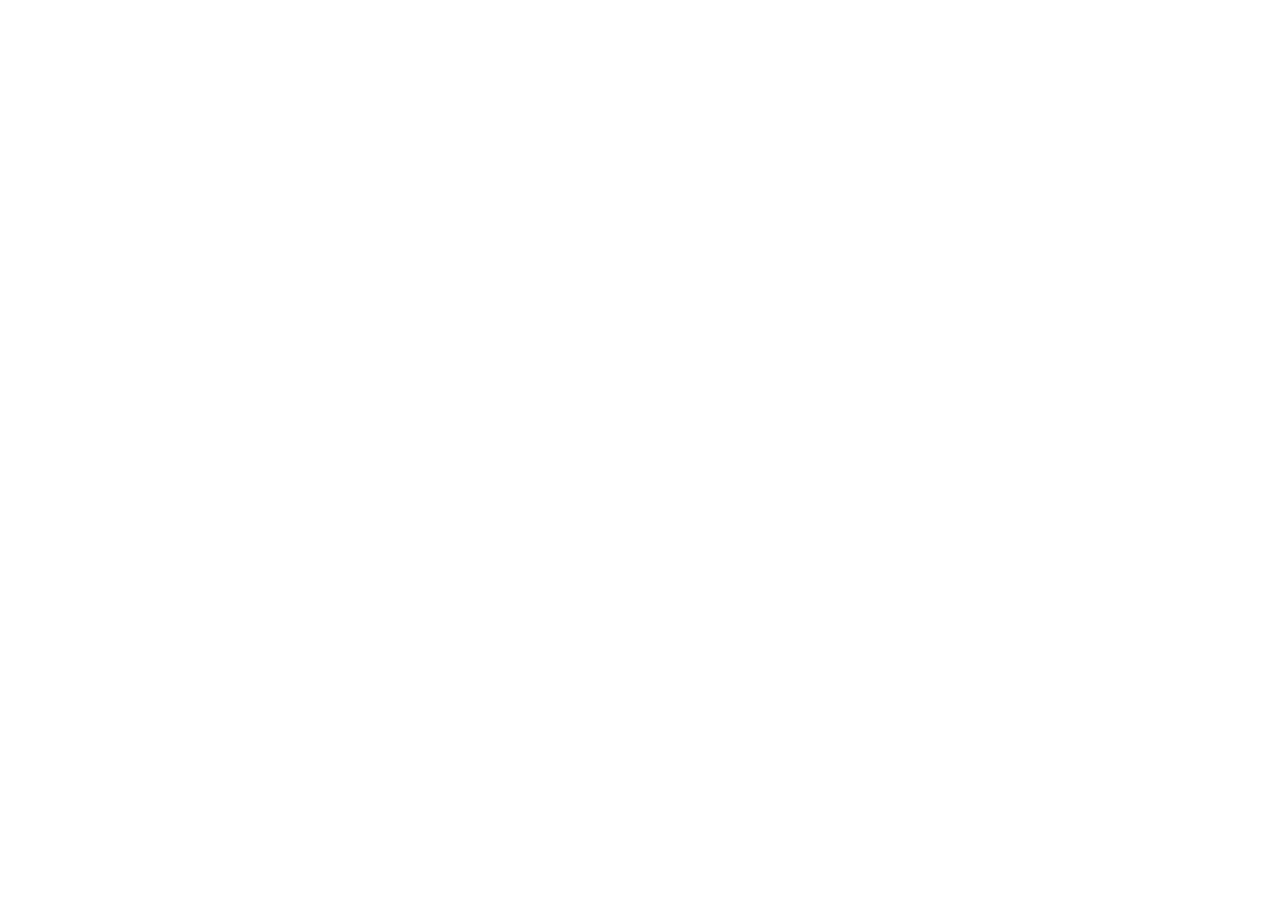
==== client/index.html @ 6b4505b0 "Add files via upload" ====
<!doctype html>
<html lang="ru">
<head>
<meta charset="utf-8" />
  <meta name="viewport" content="width=device-width,initial-scale=1,viewport-fit=cover,user-scalable=no" />
  <meta name="theme-color" content="#09060f" />
  <meta http-equiv="Cache-Control" content="no-cache, no-store, must-revalidate" />
  <meta http-equiv="Pragma" content="no-cache" />
  <meta http-equiv="Expires" content="0" />
  <title>MED AESTHETIC v24</title>
  <!-- Priority service thumbnails: start with the first screen, before API/JS rendering. -->
  <link rel="preload" as="image" href="/assets/services/service-1-thumb.webp?v=0601e3c57a32" fetchpriority="high">
  <link rel="preload" as="image" href="/assets/services/service-2-thumb.webp?v=9f86c2fd6a61" fetchpriority="high">
  <link rel="preload" as="image" href="/assets/services/service-3-thumb.webp?v=ddf7f21c8f0d" fetchpriority="high">
  <link rel="preload" as="image" href="/assets/services/service-4-thumb.webp?v=9368267b5483" fetchpriority="high">
  <!-- Visual modules: edit only the section you are working on. -->
  <!-- Admin is split by screen. Edit only the screen you are working on. -->
  <style>
.service-static-photo-note{
  margin:4px 0 13px;
  padding:11px 12px;
  border-radius:14px;
  border:1px solid rgba(255,255,255,.07);
  background:#0b0910;
}
.service-static-photo-note b{
  display:block;
  color:#eee8f5;
  font-size:9px;
}
.service-static-photo-note span{
  display:block;
  margin-top:4px;
  color:#756e7c;
  font-size:7.5px;
  line-height:1.45;
}
</style>


<style id="booking-keyboard-kz-fix">
/* While the iOS keyboard is open, fixed bottom controls must not cover inputs. */
/* Remove the ENTIRE fixed bottom UI from rendering while iOS changes
   visualViewport. display:none means there is no fixed layer available to jump. */
.booking-keyboard-open .page-booking .sticky-action,
.booking-keyboard-open .bottom-nav{
  display:none!important;
}

/* Bottom fixed UI never animates its geometry. */
.page-booking .sticky-action,
.bottom-nav{
  transition:none!important;
  animation:none!important;
  will-change:auto!important;
}

/* Keep page geometry constant. Do not change padding when keyboard opens. */
.booking-keyboard-open .page-booking{
  padding-bottom:calc(190px + env(safe-area-inset-bottom))!important;
}

.page-booking .booking-contact-field input{
  scroll-margin-top:120px;
  scroll-margin-bottom:36px;
}

#bookingClientPhone{
  font-variant-numeric:tabular-nums;
  letter-spacing:.025em;
}

/* iOS zooms pages when focused inputs are below 16px.
   Prevent that zoom/jump on the contact screen. */
@media (max-width:700px){
  .page-booking .booking-contact-field input{
    font-size:16px!important;
  }
}
</style>


<style id="instant-action-feedback">
.action-busy-content{
  display:inline-flex;
  align-items:center;
  justify-content:center;
  gap:9px;
  width:100%;
  min-width:0;
}

.action-busy-spinner{
  width:16px;
  height:16px;
  flex:0 0 16px;
  border-radius:50%;
  border:2px solid currentColor;
  border-right-color:transparent;
  animation:med-action-spin .68s linear infinite;
}

button.is-busy,
button:disabled.is-busy{
  cursor:default!important;
  pointer-events:none!important;
  opacity:.88!important;
}

.admin-booking-actions button:disabled:not(.is-busy){
  opacity:.42!important;
  pointer-events:none!important;
}

@keyframes med-action-spin{
  to{transform:rotate(360deg)}
}

@media (prefers-reduced-motion:reduce){
  .action-busy-spinner{animation-duration:1.25s}
}
</style>


<style id="booking-date-fixed-selection">
.booking-selected-date{
  margin:10px 2px 3px;
  font-size:11px;
  color:var(--muted);
  white-space:nowrap;
}
.booking-selected-date b{
  color:var(--gold2);
  font-weight:800;
}
</style>


<style id="services-scroll-return-fix">
/* #app is the real vertical scroller. Prevent browser scroll anchoring
   from overriding the exact position we restore after rebuilding Services. */
#app.services-restoring-scroll{
  overflow-anchor:none!important;
}
</style>
  <title>MED AESTHETIC — Клиент</title>
  <script src="https://telegram.org/js/telegram-web-app.js"></script>
  <script src="./js/boot.js"></script>
  <link rel="stylesheet" href="./css/core.css">
  <link rel="stylesheet" href="./css/home.css">
  <link rel="stylesheet" href="./css/services.css">
  <link rel="stylesheet" href="./css/booking.css">
  <link rel="stylesheet" href="./css/history.css">
  <link rel="stylesheet" href="./css/profile.css">
  <link rel="stylesheet" href="./css/navigation.css">
  <link rel="stylesheet" href="./css/booking-availability.css">
</head>
<body>
<div id="app"></div>
  <div id="toast" class="toast"></div>
  <script src="./js/app.js"></script>
</body>
</html>
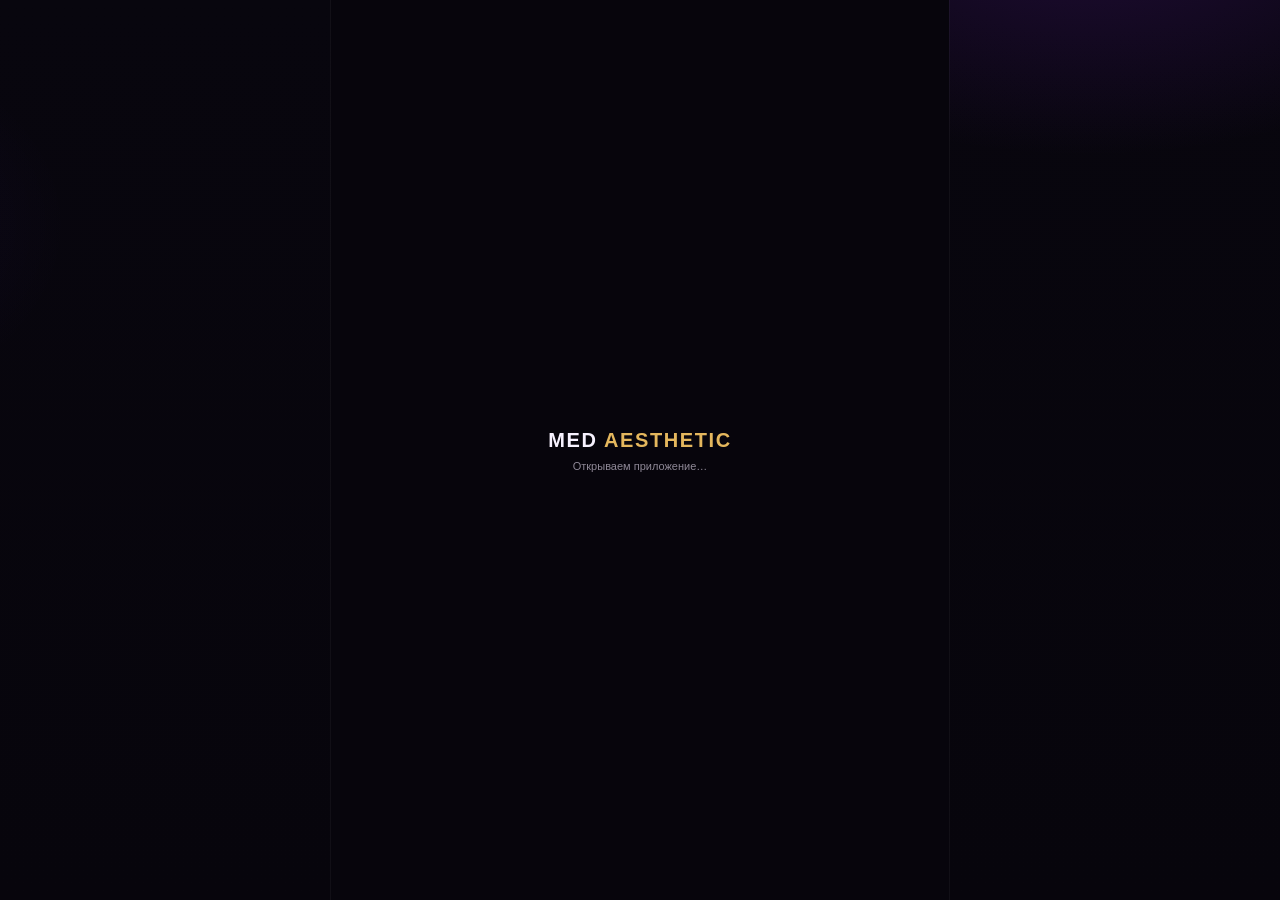
==== commit d1f94f2d: "Add files via upload" ====
--- a/client/index.html
+++ b/client/index.html
@@ -155,7 +155,7 @@
   <link rel="stylesheet" href="./css/navigation.css">
   <link rel="stylesheet" href="./css/booking-availability.css">
 </head>
-<body>
+<body class="client-layout">
 <div id="app"></div>
   <div id="toast" class="toast"></div>
   <script src="./js/app.js"></script>
--- a/client/css/core.css
+++ b/client/css/core.css
@@ -0,0 +1,1192 @@
+/* LOCKED BASELINE — DO NOT EDIT FOR SECTION-SPECIFIC VISUAL WORK.
+   Existing stable styles live here. New visual changes must go only to the matching module file. */
+
+/* MED AESTHETIC CLIENT v11 — JRMA root-path compatible */
+*{box-sizing:border-box}
+:root{
+  --bg:#07050c;
+  --bg2:#0d0717;
+  --card:#12101a;
+  --card2:#17121f;
+  --line:rgba(222,173,80,.20);
+  --line2:rgba(255,255,255,.07);
+  --gold:#e4b75d;
+  --gold2:#f4d48e;
+  --violet:#6d2cff;
+  --violet2:#a460ff;
+  --text:#f7f2ff;
+  --muted:#8f8997;
+  --good:#70d89a;
+  --danger:#ff6f85;
+  --shadow:0 18px 46px rgba(0,0,0,.42);
+}
+html,body{margin:0;min-height:100%;background:var(--bg);color:var(--text);font-family:Manrope,-apple-system,BlinkMacSystemFont,"Segoe UI",sans-serif}
+body{
+  background:
+    radial-gradient(700px 380px at 85% -80px,rgba(113,32,191,.22),transparent 62%),
+    radial-gradient(540px 350px at -20% 25%,rgba(107,44,255,.09),transparent 60%),
+    linear-gradient(180deg,#08060e 0%,#07050c 100%);
+  overflow-x:hidden;
+}
+button,input{font:inherit}
+button{color:inherit}
+img{display:block;width:100%;object-fit:cover}
+#app{max-width:620px;margin:0 auto;min-height:100vh;padding-bottom:calc(96px + env(safe-area-inset-bottom))}
+.page{padding:0 14px 22px}
+.safe-top{height:max(8px,env(safe-area-inset-top))}
+.topbar{
+  position:sticky;top:0;z-index:40;margin:0 -14px;padding:10px 14px 11px;
+  background:linear-gradient(180deg,rgba(8,6,14,.97),rgba(8,6,14,.89));
+  backdrop-filter:blur(16px);border-bottom:1px solid rgba(255,255,255,.045)
+}
+.toprow{display:flex;align-items:center;justify-content:space-between;gap:10px}
+.brand{font-family:"Cormorant Garamond",serif;font-size:24px;font-weight:700;letter-spacing:.8px;color:var(--gold2)}
+.brand span{color:#fff}
+.icon-btn{
+  border:1px solid var(--line2);background:#11101a;width:40px;height:40px;border-radius:13px;
+  display:grid;place-items:center;box-shadow:inset 0 1px 0 rgba(255,255,255,.03)
+}
+.icon-btn.gold{border-color:rgba(228,183,93,.28);color:var(--gold)}
+.hero{
+  position:relative;
+  overflow:visible;
+  min-height:276px;
+  margin-top:18px;
+  isolation:isolate;
+}
+.hero-frame{
+  position:absolute;
+  inset:0;
+  overflow:hidden;
+  border:1px solid rgba(222,174,87,.34);
+  border-radius:25px;
+  background:
+    radial-gradient(260px 210px at 83% 38%,rgba(101,43,154,.30),transparent 70%),
+    linear-gradient(135deg,#0c0911 0%,#130d1b 52%,#1a1026 100%);
+  box-shadow:
+    0 22px 45px rgba(0,0,0,.34),
+    inset 0 1px 0 rgba(255,255,255,.025);
+}
+.hero-bg{
+  position:absolute;
+  inset:0;
+  width:100%;
+  height:100%;
+  object-fit:cover;
+  object-position:63% 34%;
+  opacity:.58;
+  filter:saturate(.76) contrast(1.06) brightness(.82);
+}
+.hero-frame:after{
+  content:"";
+  position:absolute;
+  inset:0;
+  background:
+    linear-gradient(90deg,
+      rgba(6,5,10,.98) 0%,
+      rgba(7,5,11,.94) 32%,
+      rgba(8,5,12,.72) 53%,
+      rgba(9,6,14,.20) 75%,
+      rgba(10,6,16,.06) 100%),
+    linear-gradient(180deg,rgba(8,5,13,.03),rgba(8,5,13,.24));
+  pointer-events:none;
+}
+.hero-orb{
+  position:absolute;
+  right:1%;
+  top:-15%;
+  width:58%;
+  height:74%;
+  border-radius:50%;
+  background:rgba(111,49,190,.20);
+  filter:blur(42px);
+  z-index:1;
+  pointer-events:none;
+}
+.hero-model-pop{
+  position:absolute;
+  z-index:3;
+  right:-2.5%;
+  top:-28px;
+  width:58%;
+  height:calc(100% + 32px);
+  object-fit:cover;
+  object-position:61% 29%;
+  opacity:1;
+  filter:saturate(.86) contrast(1.08) drop-shadow(-12px 14px 18px rgba(0,0,0,.34));
+  -webkit-mask-image:radial-gradient(ellipse 68% 77% at 61% 47%,#000 0 58%,rgba(0,0,0,.94) 65%,transparent 86%);
+  mask-image:radial-gradient(ellipse 68% 77% at 61% 47%,#000 0 58%,rgba(0,0,0,.94) 65%,transparent 86%);
+  pointer-events:none;
+}
+.hero-content{
+  position:relative;
+  z-index:4;
+  width:56%;
+  padding:24px 0 20px 20px;
+}
+.hero-mark{
+  display:flex;
+  align-items:center;
+  gap:10px;
+  height:18px;
+  margin:0 0 10px;
+  color:#e7bb5d;
+}
+.hero-mark .spark{
+  font-size:17px;
+  line-height:1;
+  text-shadow:0 0 16px rgba(231,187,93,.24);
+}
+.hero-mark .line{
+  width:43px;
+  height:1px;
+  background:linear-gradient(90deg,rgba(231,187,93,.70),rgba(231,187,93,.05));
+}
+.hero h1{
+  font-family:"Cormorant Garamond",serif;
+  font-size:34px;
+  line-height:.94;
+  font-weight:700;
+  letter-spacing:-.35px;
+  margin:0 0 13px;
+  color:#f5f0f7;
+  text-shadow:0 2px 12px rgba(0,0,0,.34);
+}
+.hero p{
+  max-width:220px;
+  margin:0 0 15px;
+  color:#c8c0ce;
+  font-size:10.4px;
+  line-height:1.48;
+  letter-spacing:.02px;
+}
+.btn-primary{
+  min-height:43px;
+  min-width:145px;
+  padding:0 18px;
+  border-radius:13px;
+  border:1px solid rgba(255,222,137,.78);
+  background:linear-gradient(135deg,#dfa63b 0%,#efc45c 47%,#f6da86 100%);
+  color:#211405;
+  font-size:13px;
+  font-weight:850;
+  box-shadow:0 10px 25px rgba(220,166,55,.22),inset 0 1px 0 rgba(255,255,255,.28);
+}
+.btn-primary:active{transform:translateY(1px) scale(.99)}
+@media (max-width:360px){
+  .hero{min-height:262px}
+  .hero-content{width:58%;padding-left:17px;padding-top:22px}
+  .hero h1{font-size:31px}
+  .hero p{font-size:9.7px}
+  .hero-model-pop{right:-5%;width:61%;top:-24px}
+}
+
+.btn-primary:active,.quick:active,.service-card:active,.master-pill:active,.booking-card:active{transform:scale(.985)}
+.section{margin-top:23px}
+.section-head{display:flex;align-items:end;justify-content:space-between;gap:12px;margin-bottom:11px}
+.section-head h2{font-size:15px;margin:0;font-weight:800}
+.section-head button{border:0;background:none;color:var(--gold);font-size:10px;padding:4px}
+.quick-grid{display:grid;grid-template-columns:repeat(4,1fr);gap:8px;margin-top:14px}
+.quick{
+  border:1px solid var(--line2);background:linear-gradient(180deg,#15121d,#0f0d15);
+  border-radius:16px;padding:12px 5px 10px;text-align:center;min-height:74px
+}
+.quick .qicon{font-size:20px;color:var(--gold);height:26px}
+.quick span{display:block;color:#bbb4c2;font-size:9px;margin-top:4px}
+.service-scroll{display:grid;grid-auto-flow:column;grid-auto-columns:42%;gap:10px;overflow-x:auto;padding:1px 1px 6px;scrollbar-width:none}
+.service-scroll::-webkit-scrollbar,.masters::-webkit-scrollbar,.chips::-webkit-scrollbar{display:none}
+.service-card{
+  border:1px solid rgba(228,183,93,.22);background:linear-gradient(180deg,#17121f,#0f0d15);
+  padding:0;border-radius:18px;overflow:hidden;text-align:left;box-shadow:0 9px 25px rgba(0,0,0,.16)
+}
+.service-card img{height:112px;background:#1b1424}
+.service-card .body{padding:10px}
+.service-card b{font-size:11px;display:block;line-height:1.25}
+.service-card .meta{display:flex;justify-content:space-between;align-items:center;margin-top:7px;color:var(--muted);font-size:9px}
+.service-card .price{color:var(--gold2);font-weight:800}
+.masters{display:grid;grid-auto-flow:column;grid-auto-columns:74px;gap:10px;overflow-x:auto;padding-bottom:4px;scrollbar-width:none}
+.master-pill{border:0;background:none;padding:0;text-align:center}
+.master-pill img{width:58px;height:58px;margin:auto;border-radius:50%;border:1px solid rgba(228,183,93,.42);padding:2px;background:#17121f}
+.master-pill b{display:block;font-size:9.5px;margin-top:6px}
+.master-pill span{display:block;font-size:7.8px;color:var(--muted);margin-top:2px}
+.promo{
+  margin-top:14px;border:1px solid rgba(136,70,255,.26);background:
+  radial-gradient(300px 130px at 15% 20%,rgba(120,49,226,.2),transparent 62%),
+  linear-gradient(135deg,#161022,#0f0c16);
+  border-radius:19px;padding:14px;display:flex;justify-content:space-between;align-items:center
+}
+.promo strong{font-family:"Cormorant Garamond",serif;font-size:19px;color:var(--gold2)}
+.promo p{margin:3px 0 0;font-size:9px;color:var(--muted)}
+.promo .gift{font-size:28px}
+.page-title{font-family:"Cormorant Garamond",serif;font-size:30px;margin:20px 0 4px}
+.page-sub{color:var(--muted);font-size:11px;margin:0 0 15px}
+.chips{display:flex;gap:7px;overflow-x:auto;scrollbar-width:none;margin:4px -14px 12px;padding:0 14px}
+.chip{flex:0 0 auto;border:1px solid var(--line2);background:#111019;color:#aaa4b2;border-radius:999px;padding:8px 12px;font-size:9px}
+.chip.active{border-color:rgba(228,183,93,.52);background:rgba(228,183,93,.11);color:var(--gold2)}
+.service-list{display:grid;gap:10px}
+.service-row{
+  display:grid;grid-template-columns:84px 1fr auto;gap:11px;align-items:center;
+  border:1px solid var(--line2);background:linear-gradient(180deg,#15131b,#0f0e14);
+  border-radius:17px;padding:8px;text-align:left
+}
+.service-row img{width:84px;height:74px;border-radius:12px}
+.service-row h3{font-size:12px;margin:0 0 5px}
+.service-row p{font-size:8.8px;color:var(--muted);line-height:1.4;margin:0}
+.service-row .row-meta{font-size:9px;margin-top:7px;color:var(--gold2);font-weight:800}
+.chev{color:var(--gold);font-size:18px;padding-right:5px}
+.detail-cover{height:270px;margin:12px -14px 0;position:relative;overflow:hidden}
+.detail-cover img{height:100%}
+.detail-cover:after{content:"";position:absolute;inset:0;background:linear-gradient(180deg,transparent 54%,#07050c)}
+.back-float{position:absolute;z-index:4;left:14px;top:14px}
+.heart-float{position:absolute;z-index:4;right:14px;top:14px}
+.detail-box{margin-top:-38px;position:relative;z-index:3}
+.detail-box h1{font-family:"Cormorant Garamond",serif;font-size:30px;margin:0 0 5px}
+.detail-price{display:flex;align-items:center;justify-content:space-between;color:var(--gold2);font-weight:800;font-size:14px}
+.detail-price span{font-size:10px;color:var(--muted);font-weight:600}
+.detail-copy{font-size:10px;line-height:1.6;color:#b9b3c1;margin-top:15px}
+.includes{border-top:1px solid var(--line2);margin-top:15px;padding-top:14px}
+.includes h3{font-size:12px;margin:0 0 9px}
+.includes div{font-size:10px;color:#c7c0cd;margin:7px 0}
+.includes div:before{content:"✓";color:var(--gold);margin-right:8px}
+.sticky-action{
+  position:sticky;bottom:84px;z-index:20;margin:18px 0 0;padding:10px 0;
+  background:linear-gradient(180deg,transparent,rgba(7,5,12,.93) 30%)
+}
+.sticky-action .btn-primary{width:100%}
+.master-list{display:grid;gap:10px}
+.master-card{
+  display:grid;grid-template-columns:62px 1fr auto;gap:11px;align-items:center;border:1px solid var(--line2);
+  background:#121018;border-radius:18px;padding:10px
+}
+.master-card.selected{border-color:rgba(228,183,93,.55);box-shadow:0 0 0 1px rgba(228,183,93,.08)}
+.master-card img{width:62px;height:62px;border-radius:16px}
+.master-card h3{font-size:12px;margin:0 0 3px}
+.master-card p{font-size:8.7px;color:var(--muted);margin:2px 0}
+.rating{color:var(--gold2);font-size:9px;margin-top:5px}
+.select-btn{border:1px solid rgba(228,183,93,.35);background:rgba(228,183,93,.08);color:var(--gold2);border-radius:10px;padding:8px 10px;font-size:9px}
+.calendar-card{border:1px solid var(--line2);background:#111019;border-radius:20px;padding:13px;margin-top:12px}
+.date-strip{display:grid;grid-auto-flow:column;grid-auto-columns:57px;gap:8px;overflow-x:auto;scrollbar-width:none;padding-bottom:3px}
+.date-btn{border:1px solid var(--line2);background:#0d0c12;border-radius:14px;padding:9px 4px;color:#918b98;text-align:center}
+.date-btn span{display:block;font-size:8px;text-transform:uppercase}
+.date-btn b{display:block;font-size:16px;margin:3px 0}
+.date-btn small{font-size:7px}
+.date-btn.active{border-color:var(--gold);background:linear-gradient(180deg,#d7aa53,#a8792e);color:#160e05}
+.time-title{font-size:12px;font-weight:800;margin:18px 0 10px}
+.time-grid{display:grid;grid-template-columns:repeat(3,1fr);gap:8px}
+.time-btn{border:1px solid rgba(228,183,93,.27);background:#100e16;border-radius:12px;padding:11px 5px;color:var(--gold2);font-size:10px}
+.time-btn.active{background:linear-gradient(135deg,#d7a950,#f0ce82);color:#1b1208;font-weight:800}
+.summary{
+  border:1px solid rgba(228,183,93,.22);background:linear-gradient(180deg,#15111d,#0e0c13);
+  border-radius:19px;padding:14px;margin-top:17px
+}
+.summary h3{font-size:11px;margin:0 0 10px;color:var(--gold2)}
+.summary-line{display:flex;justify-content:space-between;gap:20px;font-size:9px;color:var(--muted);margin:7px 0}
+.summary-line b{color:#eee9f2;text-align:right;font-weight:700}
+.confirm-wrap{text-align:center;padding:48px 5px 10px}
+.confirm-icon{
+  width:94px;height:94px;border-radius:50%;margin:0 auto 18px;display:grid;place-items:center;font-size:43px;
+  color:#1b1207;background:linear-gradient(135deg,#e1b55e,#f6db9d);box-shadow:0 0 55px rgba(228,183,93,.18)
+}
+.confirm-wrap h1{font-family:"Cormorant Garamond",serif;font-size:32px;margin:0 0 8px}
+.confirm-wrap p{font-size:10px;color:var(--muted);line-height:1.55}
+.booking-card{
+  border:1px solid var(--line2);background:linear-gradient(180deg,#15121d,#0f0d14);
+  border-radius:18px;padding:12px;display:grid;grid-template-columns:60px 1fr auto;gap:11px;align-items:center;margin-bottom:10px;text-align:left
+}
+.booking-card img{width:60px;height:60px;border-radius:14px}
+.booking-card h3{font-size:11px;margin:0 0 4px}
+.booking-card p{font-size:8.6px;color:var(--muted);margin:2px 0}
+.status-pill{font-size:7.5px;border-radius:999px;padding:5px 7px;background:rgba(228,183,93,.10);color:var(--gold2);white-space:nowrap}
+.status-pill.done{background:rgba(112,216,154,.09);color:var(--good)}
+.empty{border:1px dashed rgba(255,255,255,.12);border-radius:20px;padding:35px 20px;text-align:center;color:var(--muted);font-size:10px}
+.profile-head{display:flex;align-items:center;gap:13px;margin-top:20px}
+.profile-avatar{width:68px;height:68px;border-radius:22px;border:1px solid rgba(228,183,93,.35);object-fit:cover}
+.profile-head h2{font-size:17px;margin:0 0 3px}
+.profile-head p{font-size:9px;color:var(--muted);margin:0}
+.menu-list{border:1px solid var(--line2);border-radius:20px;overflow:hidden;margin-top:17px;background:#111019}
+.menu-item{display:flex;align-items:center;gap:11px;padding:14px;border-bottom:1px solid var(--line2);background:none;width:100%;text-align:left}
+.menu-item:last-child{border-bottom:0}
+.menu-item .mi{width:28px;text-align:center;color:var(--gold)}
+.menu-item b{font-size:10px;flex:1}
+.menu-item span{font-size:9px;color:var(--muted)}
+.bonus-card{
+  border:1px solid rgba(228,183,93,.26);background:
+  radial-gradient(300px 160px at 85% 0%,rgba(109,44,255,.22),transparent 70%),
+  linear-gradient(140deg,#1a1027,#0e0b14);
+  border-radius:24px;padding:20px;margin-top:16px
+}
+.bonus-card small{color:#aaa2b2;font-size:9px}
+.bonus-card strong{display:block;font-family:"Cormorant Garamond",serif;font-size:44px;color:var(--gold2);line-height:1.05;margin-top:4px}
+.bonus-status{display:flex;justify-content:space-between;border-top:1px solid var(--line2);margin-top:16px;padding-top:13px;font-size:9px}
+.bottom-nav{
+  position:fixed;z-index:60;left:50%;transform:translateX(-50%);bottom:0;width:min(620px,100%);
+  padding:8px 10px calc(8px + env(safe-area-inset-bottom));
+  background:linear-gradient(180deg,rgba(7,5,12,.80),rgba(7,5,12,.98) 20%);
+  backdrop-filter:blur(18px)
+}
+.nav-inner{border:1px solid var(--line2);background:rgba(17,15,23,.94);border-radius:24px;padding:8px 5px 7px;display:grid;grid-template-columns:repeat(5,1fr);box-shadow:0 -8px 30px rgba(0,0,0,.18)}
+.nav-btn{border:0;background:none;color:#77727f;padding:3px 2px;min-width:0}
+.nav-btn .nav-icon{font-size:18px;height:23px}
+.nav-btn span{display:block;font-size:7.5px;white-space:nowrap}
+.nav-btn.active{color:var(--gold2)}
+.toast{
+  position:fixed;z-index:100;left:50%;bottom:105px;transform:translate(-50%,15px);opacity:0;
+  background:#eee7f6;color:#130e18;padding:10px 14px;border-radius:999px;font-size:9px;font-weight:800;
+  pointer-events:none;transition:.22s;white-space:nowrap;max-width:90%;overflow:hidden;text-overflow:ellipsis
+}
+.toast.show{opacity:1;transform:translate(-50%,0)}
+.badge{display:inline-flex;align-items:center;gap:5px;color:var(--gold2);font-size:8px;margin-top:4px}
+.search-box{display:flex;gap:8px;border:1px solid var(--line2);background:#111019;border-radius:15px;padding:10px 12px;margin:12px 0}
+.search-box input{border:0;outline:0;background:transparent;color:#fff;width:100%;font-size:10px}
+.search-box input::placeholder{color:#6f6976}
+@media(min-width:520px){
+  #app{border-left:1px solid rgba(255,255,255,.04);border-right:1px solid rgba(255,255,255,.04)}
+  .service-scroll{grid-auto-columns:31%}
+}
+
+
+/* v5 — Telegram fullscreen + fixed Mini App shell */
+html,body{
+  width:100%;
+  height:100%;
+  min-height:100%;
+  overflow:hidden!important;
+  overscroll-behavior:none!important;
+}
+body{
+  position:fixed!important;
+  inset:0!important;
+  width:100%!important;
+  height:var(--beauty-vh,100dvh)!important;
+  max-height:var(--beauty-vh,100dvh)!important;
+  touch-action:manipulation;
+}
+#app{
+  position:fixed!important;
+  inset:0!important;
+  width:100%!important;
+  max-width:620px!important;
+  height:var(--beauty-vh,100dvh)!important;
+  max-height:var(--beauty-vh,100dvh)!important;
+  margin:0 auto!important;
+  overflow-x:hidden!important;
+  overflow-y:auto!important;
+  overscroll-behavior-y:contain!important;
+  -webkit-overflow-scrolling:touch;
+  padding-bottom:calc(96px + max(env(safe-area-inset-bottom,0px),var(--tg-safe-bottom,0px)))!important;
+}
+.safe-top{
+  height:max(8px,env(safe-area-inset-top,0px),var(--tg-safe-top,0px))!important;
+}
+.bottom-nav{
+  padding-bottom:calc(8px + max(env(safe-area-inset-bottom,0px),var(--tg-safe-bottom,0px)))!important;
+}
+/* Stop Safari/Telegram rubber-band on the outer document. */
+html,body{touch-action:none}
+#app, #app *{touch-action:auto}
+
+
+.brand-wrap{
+  display:flex;
+  flex-direction:column;
+  align-items:center;
+  justify-content:center;
+  line-height:1;
+  transform:translateY(2px);
+}
+.brand-sub{
+  margin-top:4px;
+  font-size:7px;
+  line-height:1;
+  letter-spacing:1.6px;
+  text-transform:lowercase;
+  color:#8f8997;
+  white-space:nowrap;
+}
+/* Move the whole app header a little lower under Telegram's fullscreen controls. */
+.safe-top{
+  height:calc(max(8px,env(safe-area-inset-top,0px),var(--tg-safe-top,0px)) + 10px)!important;
+}
+.topbar{
+  padding-top:12px!important;
+}
+
+
+/* v7 — enlarged top brand area, centered below Telegram system controls */
+.safe-top{
+  height:0!important;
+  min-height:0!important;
+}
+
+.topbar{
+  position:sticky!important;
+  top:0!important;
+  z-index:40!important;
+  margin:0 -14px!important;
+
+  /* The tile itself now covers the whole upper system-control area. */
+  min-height:calc(max(
+    env(safe-area-inset-top,0px),
+    var(--tg-safe-top,0px),
+    44px
+  ) + 72px)!important;
+
+  padding:
+    calc(max(
+      env(safe-area-inset-top,0px),
+      var(--tg-safe-top,0px),
+      44px
+    ) + 8px)
+    14px
+    12px!important;
+
+  display:flex!important;
+  align-items:center!important;
+
+  background:
+    linear-gradient(180deg,rgba(8,6,14,.995),rgba(8,6,14,.94))!important;
+  border-bottom:1px solid rgba(255,255,255,.055)!important;
+  backdrop-filter:blur(18px)!important;
+  -webkit-backdrop-filter:blur(18px)!important;
+}
+
+.toprow{
+  position:relative!important;
+  width:100%!important;
+  min-height:52px!important;
+  display:flex!important;
+  align-items:center!important;
+  justify-content:space-between!important;
+}
+
+.brand-wrap{
+  position:absolute!important;
+  left:50%!important;
+  top:50%!important;
+  transform:translate(-50%,-50%)!important;
+  width:max-content!important;
+  max-width:calc(100% - 112px)!important;
+  display:flex!important;
+  flex-direction:column!important;
+  align-items:center!important;
+  justify-content:center!important;
+  text-align:center!important;
+  line-height:1!important;
+}
+
+.brand{
+  text-align:center!important;
+  white-space:nowrap!important;
+}
+
+.brand-sub{
+  text-align:center!important;
+  white-space:nowrap!important;
+}
+
+
+/* v8 — brand is pinned to the lower part of the top tile, safely below Telegram controls */
+.topbar{
+  min-height:210px!important;
+  padding:0 14px 14px!important;
+  display:block!important;
+}
+
+.toprow{
+  position:relative!important;
+  width:100%!important;
+  height:196px!important;
+  min-height:196px!important;
+}
+
+/* Keep our own left/right controls away from Telegram's top overlay */
+.toprow > .icon-btn{
+  position:absolute!important;
+  top:118px!important;
+}
+.toprow > .icon-btn:first-child{left:0!important;}
+.toprow > .icon-btn:last-child{right:0!important;}
+
+/* Main title sits in its own clear zone below the system buttons */
+.brand-wrap{
+  position:absolute!important;
+  left:50%!important;
+  top:auto!important;
+  bottom:18px!important;
+  transform:translateX(-50%)!important;
+  width:calc(100% - 120px)!important;
+  max-width:none!important;
+  text-align:center!important;
+}
+
+.brand{
+  width:100%!important;
+  text-align:center!important;
+  font-size:28px!important;
+  line-height:1.05!important;
+}
+
+.brand-sub{
+  margin-top:7px!important;
+  text-align:center!important;
+  font-size:7.5px!important;
+  letter-spacing:2px!important;
+}
+
+
+/* v9 — compact top area: below Telegram controls without wasting vertical space */
+.topbar{
+  min-height:160px!important;
+  height:160px!important;
+  padding:0 14px 10px!important;
+}
+
+.toprow{
+  height:150px!important;
+  min-height:150px!important;
+}
+
+/* Our own buttons sit on the same lower row as the brand, below Telegram controls. */
+.toprow > .icon-btn{
+  top:92px!important;
+}
+
+/* Raise the brand compared with v8, while keeping it safely below Telegram overlay. */
+.brand-wrap{
+  bottom:10px!important;
+}
+
+.brand{
+  font-size:26px!important;
+}
+
+.brand-sub{
+  margin-top:6px!important;
+  font-size:7px!important;
+  letter-spacing:1.8px!important;
+}
+
+
+
+/* v14 — clean Telegram opening: no side/cropped first frame */
+html{
+  background:#07050c!important;
+}
+body{
+  background:
+    radial-gradient(700px 380px at 85% -80px,rgba(113,32,191,.22),transparent 62%),
+    radial-gradient(540px 350px at -20% 25%,rgba(107,44,255,.09),transparent 60%),
+    linear-gradient(180deg,#08060e 0%,#07050c 100%)!important;
+}
+html:not(.app-ready) #app{
+  opacity:0!important;
+  visibility:hidden!important;
+  transform:translate3d(0,18px,0)!important;
+}
+html.app-ready #app{
+  opacity:1!important;
+  visibility:visible!important;
+  transform:translate3d(0,0,0)!important;
+  transition:opacity .10s ease-out, transform .16s cubic-bezier(.18,.82,.22,1)!important;
+}
+#app{
+  will-change:opacity,transform;
+}
+@media (prefers-reduced-motion:reduce){
+  html.app-ready #app{transition:none!important}
+}
+
+/* Admin visual styles moved to css/admin/*.css. */
+
+/* v21 — exact client hero card supplied by user */
+.hero.hero-exact-card{
+  position:relative;
+  min-height:0!important;
+  height:auto!important;
+  aspect-ratio:941 / 684;
+  margin-top:18px;
+  overflow:hidden!important;
+  border-radius:24px;
+  background:#0b0810;
+  box-shadow:0 22px 45px rgba(0,0,0,.34);
+  isolation:isolate;
+}
+.hero.hero-exact-card:after{display:none!important}
+.hero-exact-image{
+  position:absolute;
+  inset:0;
+  width:100%;
+  height:100%;
+  display:block;
+  object-fit:cover;
+  object-position:center center;
+  border:0;
+  z-index:1;
+}
+.hero-exact-hit{
+  position:absolute;
+  z-index:3;
+  left:8.4%;
+  bottom:7.2%;
+  width:31.8%;
+  height:14.4%;
+  border:0;
+  border-radius:18px;
+  background:transparent;
+  color:transparent;
+  -webkit-tap-highlight-color:transparent;
+}
+.hero-exact-hit:active{
+  background:rgba(255,222,137,.08);
+  transform:scale(.985);
+}
+@media (max-width:360px){
+  .hero.hero-exact-card{
+    aspect-ratio:941 / 684;
+    min-height:0!important;
+  }
+}
+
+
+/* v22 — swipeable home banners */
+.hero-carousel{
+  display:flex;
+  gap:10px;
+  overflow-x:auto;
+  overflow-y:visible;
+  scroll-snap-type:x mandatory;
+  scroll-behavior:smooth;
+  overscroll-behavior-x:contain;
+  -webkit-overflow-scrolling:touch;
+  scrollbar-width:none;
+  margin:18px -14px 0;
+  padding:0 24px 8px 14px;
+  touch-action:pan-x pan-y;
+}
+.hero-carousel::-webkit-scrollbar{display:none}
+.hero-slide{
+  position:relative;
+  flex:0 0 calc(100% - 26px);
+  scroll-snap-align:start;
+  scroll-snap-stop:always;
+  min-width:0;
+}
+.hero-slide .hero.hero-exact-card{
+  margin-top:0!important;
+  width:100%;
+}
+.certificate-banner{
+  position:relative;
+  width:100%;
+  aspect-ratio:941 / 684;
+  overflow:hidden;
+  border-radius:24px;
+  background:#120b16;
+  box-shadow:0 22px 45px rgba(0,0,0,.34);
+}
+.certificate-banner img{
+  position:absolute;
+  inset:0;
+  width:100%;
+  height:100%;
+  object-fit:cover;
+  object-position:center;
+  display:block;
+}
+.certificate-action{
+  position:absolute;
+  z-index:3;
+  left:5.3%;
+  bottom:7.2%;
+  min-height:43px;
+  min-width:39%;
+  padding:0 18px;
+  border-radius:13px;
+  border:1px solid rgba(255,222,137,.78);
+  background:linear-gradient(135deg,#dfa63b 0%,#efc45c 47%,#f6da86 100%);
+  color:#211405;
+  font-size:12px;
+  font-weight:850;
+  box-shadow:0 10px 25px rgba(220,166,55,.22),inset 0 1px 0 rgba(255,255,255,.28);
+  white-space:nowrap;
+  -webkit-tap-highlight-color:transparent;
+}
+.certificate-action:active{transform:translateY(1px) scale(.99)}
+@media (max-width:360px){
+  .hero-carousel{
+    gap:8px;
+    padding-right:22px;
+  }
+  .hero-slide{flex-basis:calc(100% - 24px)}
+  .certificate-action{
+    font-size:10.6px;
+    min-height:40px;
+    padding:0 13px;
+  }
+}
+
+
+/* v24 — both banners use the same compact visual size */
+.hero-carousel{
+  padding-left:14px;
+  padding-right:30px;
+}
+
+/* Keep the original carousel slide size so the swipe/peek behavior stays the same. */
+.hero-slide{
+  display:flex;
+  align-items:flex-start;
+}
+
+/* Both visible cards are now the same size inside their slide. */
+.hero-slide .hero.hero-exact-card,
+.hero-slide .certificate-banner{
+  width:93%;
+  flex:0 0 93%;
+  margin:0!important;
+  aspect-ratio:941 / 684;
+}
+
+/* First banner: crop away the dark area that was baked into the source image,
+   while keeping the card itself at the old visual size. */
+.hero-slide:first-child .hero.hero-exact-card{
+  overflow:hidden!important;
+}
+.hero-slide:first-child .hero-exact-image{
+  width:107%;
+  height:107%;
+  left:-3.5%;
+  top:-3.5%;
+  object-fit:cover;
+  object-position:center center;
+}
+
+/* Correct the invisible click zone after cropping. */
+.hero-slide:first-child .hero-exact-hit{
+  left:5.7%;
+  bottom:4.6%;
+  width:34.1%;
+  height:15.2%;
+}
+
+/* Second banner: same exact shell size as the first. */
+.hero-slide:nth-child(2) .certificate-banner{
+  overflow:hidden;
+}
+.hero-slide:nth-child(2) .certificate-banner img{
+  width:100%;
+  height:100%;
+  object-fit:cover;
+  object-position:center center;
+}
+
+/* Keep the certificate action aligned to the same visual scale. */
+.hero-slide:nth-child(2) .certificate-action{
+  left:5.4%;
+  bottom:7.1%;
+  min-height:40px;
+  min-width:36%;
+  padding:0 15px;
+  font-size:11px;
+}
+
+
+/* v28 — certificate aligned to the girl banner, without content crop */
+/* The first banner remains untouched. Only the certificate slide is corrected. */
+.hero-slide .hero.hero-exact-card,
+.hero-slide .certificate-banner{
+  width:93%!important;
+  flex:0 0 93%!important;
+  min-height:0!important;
+  margin-left:0!important;
+  margin-right:0!important;
+}
+
+/* Keep the already matched VISIBLE size and corner geometry of the girl banner. */
+.hero-slide:nth-child(2) .certificate-banner{
+  aspect-ratio:1.437 / 1!important;
+  margin-top:0!important;
+  transform:translateY(2.2%)!important;
+  border-radius:14px!important;
+  overflow:hidden!important;
+  background:#0b0810!important;
+  box-shadow:0 22px 45px rgba(0,0,0,.34)!important;
+}
+
+/* Do not zoom the certificate artwork. The previous 110% crop pushed the title
+   almost against the left edge and cut the artwork. Fill the matched shell with
+   the complete source image instead. */
+.hero-slide:nth-child(2) .certificate-banner img{
+  width:100%!important;
+  height:100%!important;
+  left:0!important;
+  top:0!important;
+  object-fit:fill!important;
+  object-position:center center!important;
+}
+
+/* Same visual vertical level as the baked-in “Записаться” button on banner 1. */
+.hero-slide:nth-child(2) .certificate-action{
+  left:5.6%!important;
+  bottom:8.5%!important;
+  height:15.2%!important;
+  min-height:0!important;
+  min-width:0!important;
+  width:auto!important;
+  padding:0 12px!important;
+  border-radius:9px!important;
+  border:1px solid rgba(198,164,99,.78)!important;
+  background:linear-gradient(90deg,#d0a65b 0%,#d4ae62 25%,#dbb86d 52%,#dfbe77 75%,#e4c582 100%)!important;
+  color:#2f1e08!important;
+  font-family:-apple-system,BlinkMacSystemFont,"Segoe UI",Arial,sans-serif!important;
+  font-size:10.8px!important;
+  line-height:1!important;
+  font-weight:700!important;
+  letter-spacing:0!important;
+  text-shadow:none!important;
+  box-shadow:0 6px 14px rgba(0,0,0,.25),inset 0 1px 0 rgba(255,255,255,.07)!important;
+  white-space:nowrap!important;
+  -webkit-tap-highlight-color:transparent;
+}
+
+.hero-slide:nth-child(2) .certificate-action:active{
+  transform:translateY(1px) scale(.99)!important;
+}
+
+@media (max-width:360px){
+  .hero-slide:nth-child(2) .certificate-action{
+    font-size:10.2px!important;
+    padding:0 11px!important;
+  }
+}
+
+
+/* v29 — third home banner: laser hair removal, matched to banner 1 */
+.hero-slide .laser-banner{
+  position:relative;
+  width:93%!important;
+  flex:0 0 93%!important;
+  min-height:0!important;
+  margin:0!important;
+  aspect-ratio:1.437 / 1!important;
+  transform:translateY(2.2%)!important;
+  overflow:hidden!important;
+  border-radius:14px!important;
+  border:.7px solid rgba(135,102,145,.62)!important;
+  background:#0b0810!important;
+  box-shadow:0 22px 45px rgba(0,0,0,.34)!important;
+  isolation:isolate;
+}
+
+/* The selected artwork has the same baked-in outer margin as banner 1.
+   Use the exact same 107% crop so the visible card has the same size and corners. */
+.hero-slide:nth-child(3) .laser-banner img{
+  position:absolute;
+  z-index:1;
+  width:107%!important;
+  height:107%!important;
+  left:-3.5%!important;
+  top:-3.5%!important;
+  object-fit:fill!important;
+  object-position:center center!important;
+  display:block;
+}
+
+/* Invisible tap area over the button already drawn into the selected banner. */
+.hero-slide:nth-child(3) .laser-hit{
+  position:absolute;
+  z-index:3;
+  left:4.7%;
+  bottom:10.8%;
+  width:30.6%;
+  height:12.4%;
+  border:0;
+  border-radius:15px;
+  background:transparent;
+  color:transparent;
+  -webkit-tap-highlight-color:transparent;
+}
+.hero-slide:nth-child(3) .laser-hit:active{
+  background:rgba(255,222,137,.08);
+  transform:scale(.985);
+}
+
+
+
+/* v30 — centered endless banner carousel with subtle neighbour peeks */
+.hero-carousel{
+  display:flex!important;
+  gap:8px!important;
+  overflow-x:auto!important;
+  overflow-y:visible!important;
+  scroll-snap-type:x mandatory!important;
+  scroll-behavior:auto!important;
+  overscroll-behavior-x:contain!important;
+  -webkit-overflow-scrolling:touch!important;
+  scrollbar-width:none!important;
+  margin:18px -14px 0!important;
+  padding:0 0 8px!important;
+  touch-action:pan-x pan-y!important;
+}
+.hero-carousel::-webkit-scrollbar{display:none!important}
+.hero-carousel > .hero-slide{
+  position:relative!important;
+  flex:0 0 85%!important;
+  min-width:0!important;
+  display:flex!important;
+  justify-content:center!important;
+  align-items:flex-start!important;
+  scroll-snap-align:center!important;
+  scroll-snap-stop:always!important;
+}
+
+/* Keep the visible banner width exactly at the previous visual scale. */
+.hero-carousel > .hero-slide > .hero.hero-exact-card,
+.hero-carousel > .hero-slide > .certificate-banner,
+.hero-carousel > .hero-slide > .laser-banner{
+  width:90%!important;
+  flex:0 0 90%!important;
+  margin-left:0!important;
+  margin-right:0!important;
+}
+
+/* Class-based copies of the existing per-banner rules so loop clones look identical. */
+.hero-carousel > .slide-girl .hero.hero-exact-card{
+  margin-top:0!important;
+  overflow:hidden!important;
+}
+.hero-carousel > .slide-girl .hero-exact-image{
+  width:107%!important;
+  height:107%!important;
+  left:-3.5%!important;
+  top:-3.5%!important;
+  object-fit:cover!important;
+  object-position:center center!important;
+}
+.hero-carousel > .slide-girl .hero-exact-hit{
+  left:5.7%!important;
+  bottom:4.6%!important;
+  width:34.1%!important;
+  height:15.2%!important;
+}
+.hero-carousel > .slide-certificate .certificate-banner{
+  aspect-ratio:1.437 / 1!important;
+  margin-top:0!important;
+  transform:translateY(2.2%)!important;
+  border-radius:14px!important;
+  overflow:hidden!important;
+  background:#0b0810!important;
+  box-shadow:0 22px 45px rgba(0,0,0,.34)!important;
+}
+.hero-carousel > .slide-certificate .certificate-banner img{
+  width:100%!important;
+  height:100%!important;
+  left:0!important;
+  top:0!important;
+  object-fit:fill!important;
+  object-position:center center!important;
+}
+.hero-carousel > .slide-certificate .certificate-action{
+  left:5.6%!important;
+  bottom:8.5%!important;
+  height:15.2%!important;
+  min-height:0!important;
+  min-width:0!important;
+  width:auto!important;
+  padding:0 12px!important;
+  border-radius:9px!important;
+  border:1px solid rgba(198,164,99,.78)!important;
+  background:linear-gradient(90deg,#d0a65b 0%,#d4ae62 25%,#dbb86d 52%,#dfbe77 75%,#e4c582 100%)!important;
+  color:#2f1e08!important;
+  font-family:-apple-system,BlinkMacSystemFont,"Segoe UI",Arial,sans-serif!important;
+  font-size:10.8px!important;
+  line-height:1!important;
+  font-weight:700!important;
+  letter-spacing:0!important;
+  text-shadow:none!important;
+  box-shadow:0 6px 14px rgba(0,0,0,.25),inset 0 1px 0 rgba(255,255,255,.07)!important;
+  white-space:nowrap!important;
+}
+.hero-carousel > .slide-laser .laser-banner{
+  margin-top:0!important;
+  aspect-ratio:1.437 / 1!important;
+  transform:translateY(2.2%)!important;
+}
+.hero-carousel > .slide-laser .laser-banner img{
+  position:absolute!important;
+  z-index:1!important;
+  width:107%!important;
+  height:107%!important;
+  left:-3.5%!important;
+  top:-3.5%!important;
+  object-fit:fill!important;
+  object-position:center center!important;
+  display:block!important;
+}
+.hero-carousel > .slide-laser .laser-hit{
+  left:4.7%!important;
+  bottom:10.8%!important;
+  width:30.6%!important;
+  height:12.4%!important;
+}
+
+@media (max-width:360px){
+  .hero-carousel{gap:7px!important}
+  .hero-carousel > .slide-certificate .certificate-action{
+    font-size:10.2px!important;
+    padding:0 11px!important;
+  }
+}
+
+
+
+/* v36 — slightly larger bottom navigation icons and labels */
+.nav-btn .nav-icon{font-size:21px!important;height:26px!important;line-height:26px!important;}
+.nav-btn span{font-size:9px!important;line-height:1.15!important;}
+
+/* v35 — bottom client navigation stays fixed in exactly the same viewport position */
+html.app-ready #app{
+  transform:none!important;
+  will-change:auto!important;
+}
+.bottom-nav{
+  position:fixed!important;
+  z-index:60!important;
+  left:50%!important;
+  right:auto!important;
+  top:auto!important;
+  bottom:0!important;
+  width:min(620px,100vw)!important;
+  margin:0!important;
+  transform:translate3d(-50%,0,0)!important;
+}
+
+
+/* Owner card — single founder/master on the home page */
+.owner-section{margin-top:24px}
+.owner-section-head{margin-bottom:11px}
+.owner-section-head h2{font-size:16px!important}
+.owner-card{
+  position:relative;
+  min-height:0;
+  height:auto;
+  display:block;
+  overflow:hidden;
+  border:1px solid rgba(228,183,93,.26);
+  border-radius:22px;
+  background:
+    radial-gradient(250px 180px at 14% 18%,rgba(112,45,177,.10),transparent 68%),
+    linear-gradient(135deg,#111019 0%,#0d0b13 58%,#171020 100%);
+  box-shadow:0 18px 42px rgba(0,0,0,.30),inset 0 1px 0 rgba(255,255,255,.025);
+}
+.owner-card:after{
+  content:"";
+  position:absolute;
+  inset:0;
+  pointer-events:none;
+  background:linear-gradient(90deg,transparent 45%,rgba(8,6,13,.05) 57%,rgba(8,6,13,.20) 100%);
+}
+.owner-copy{
+  position:relative;
+  z-index:3;
+  width:56%;
+  min-width:0;
+  padding:16px 8px 13px 16px;
+  display:flex;
+  flex-direction:column;
+  align-items:flex-start;
+}
+.owner-kicker{
+  color:#d6aa57;
+  font-size:7.4px;
+  font-weight:800;
+  letter-spacing:2px;
+  text-transform:uppercase;
+  margin-bottom:7px;
+}
+.owner-name{
+  margin:0;
+  font-family:"Cormorant Garamond",serif;
+  font-size:28px;
+  line-height:.95;
+  font-weight:700;
+  color:#f4d48e;
+  letter-spacing:.1px;
+}
+.owner-role{
+  margin-top:7px;
+  color:#d9ad62;
+  font-size:8.8px;
+  line-height:1.4;
+  font-weight:650;
+}
+.owner-text{
+  margin:10px 0 0;
+  color:#b9b2c0;
+  font-size:8.6px;
+  line-height:1.48;
+  max-width:205px;
+}
+.owner-meta{
+  margin-top:9px;
+  display:flex;
+  align-items:center;
+  flex-wrap:wrap;
+  gap:5px;
+  color:#d6aa57;
+  font-size:7.8px;
+  line-height:1.3;
+}
+.owner-meta b{font-weight:750}
+.owner-meta i{font-style:normal;color:#675f6c}
+.owner-more{
+  margin-top:11px;
+  min-height:32px;
+  padding:0 13px;
+  border-radius:10px;
+  border:1px solid rgba(198,164,99,.72);
+  background:linear-gradient(90deg,#d0a65b 0%,#d7b369 50%,#e1c17c 100%);
+  color:#2b1b07;
+  font-size:9.2px;
+  font-weight:800;
+  box-shadow:0 7px 17px rgba(0,0,0,.25),inset 0 1px 0 rgba(255,255,255,.08);
+}
+.owner-more:active{transform:translateY(1px) scale(.99)}
+.owner-photo-wrap{
+  position:absolute;
+  z-index:1;
+  top:0;
+  right:0;
+  bottom:0;
+  width:44%;
+  min-width:0;
+  overflow:hidden;
+}
+.owner-photo-wrap:before{
+  content:"";
+  position:absolute;
+  z-index:2;
+  inset:0;
+  background:linear-gradient(90deg,#0e0c14 0%,rgba(14,12,20,.53) 10%,transparent 36%);
+  pointer-events:none;
+}
+.owner-photo{
+  width:100%;
+  height:100%;
+  object-fit:cover;
+  object-position:center 30%;
+  transform:scale(1.02);
+  transform-origin:center center;
+  filter:saturate(.88) contrast(1.04) brightness(.91);
+}
+@media(max-width:360px){
+  .owner-card{min-height:0;height:auto}
+  .owner-copy{width:56%;padding:14px 6px 13px 14px}
+  .owner-photo-wrap{width:44%}
+  .owner-name{font-size:26px}
+  .owner-role{font-size:8.2px}
+  .owner-text{font-size:8px;line-height:1.45;margin-top:9px}
+  .owner-meta{font-size:6.9px;margin-top:8px}
+  .owner-more{min-height:30px;padding:0 12px;font-size:8.8px}
+}
+
--- a/client/css/home.css
+++ b/client/css/home.css
@@ -0,0 +1,3 @@
+/* HOME ONLY
+   Scope every new rule under .page-home.
+   Do not place admin/services/booking/profile/navigation rules here. */
--- a/client/css/services.css
+++ b/client/css/services.css
@@ -0,0 +1,2 @@
+/* SERVICES ONLY
+   Scope every new rule under .page-services. */
--- a/client/css/booking.css
+++ b/client/css/booking.css
@@ -0,0 +1,2 @@
+/* BOOKING / MASTER / DATE-TIME ONLY
+   Scope every new rule under .page-booking. */
--- a/client/css/history.css
+++ b/client/css/history.css
@@ -0,0 +1,2 @@
+/* HISTORY ONLY
+   Scope every new rule under .page-history. */
--- a/client/css/profile.css
+++ b/client/css/profile.css
@@ -0,0 +1,2 @@
+/* PROFILE / BONUS ONLY
+   Scope every new rule under .page-profile. */
--- a/client/css/navigation.css
+++ b/client/css/navigation.css
@@ -0,0 +1,2 @@
+/* BOTTOM NAVIGATION ONLY
+   All future bottom-nav visual changes belong here. */
--- a/client/css/booking-availability.css
+++ b/client/css/booking-availability.css
@@ -0,0 +1,2 @@
+/* Client booking: occupied/blocked time slots only. No other client styles changed. */
+.page-booking .time-btn.unavailable,.page-booking .time-btn:disabled{opacity:.40!important;cursor:not-allowed!important;filter:none!important;box-shadow:none!important}.page-booking .time-btn.unavailable small{display:block;margin-top:2px;color:inherit;font-size:7px;font-weight:500;opacity:.85}
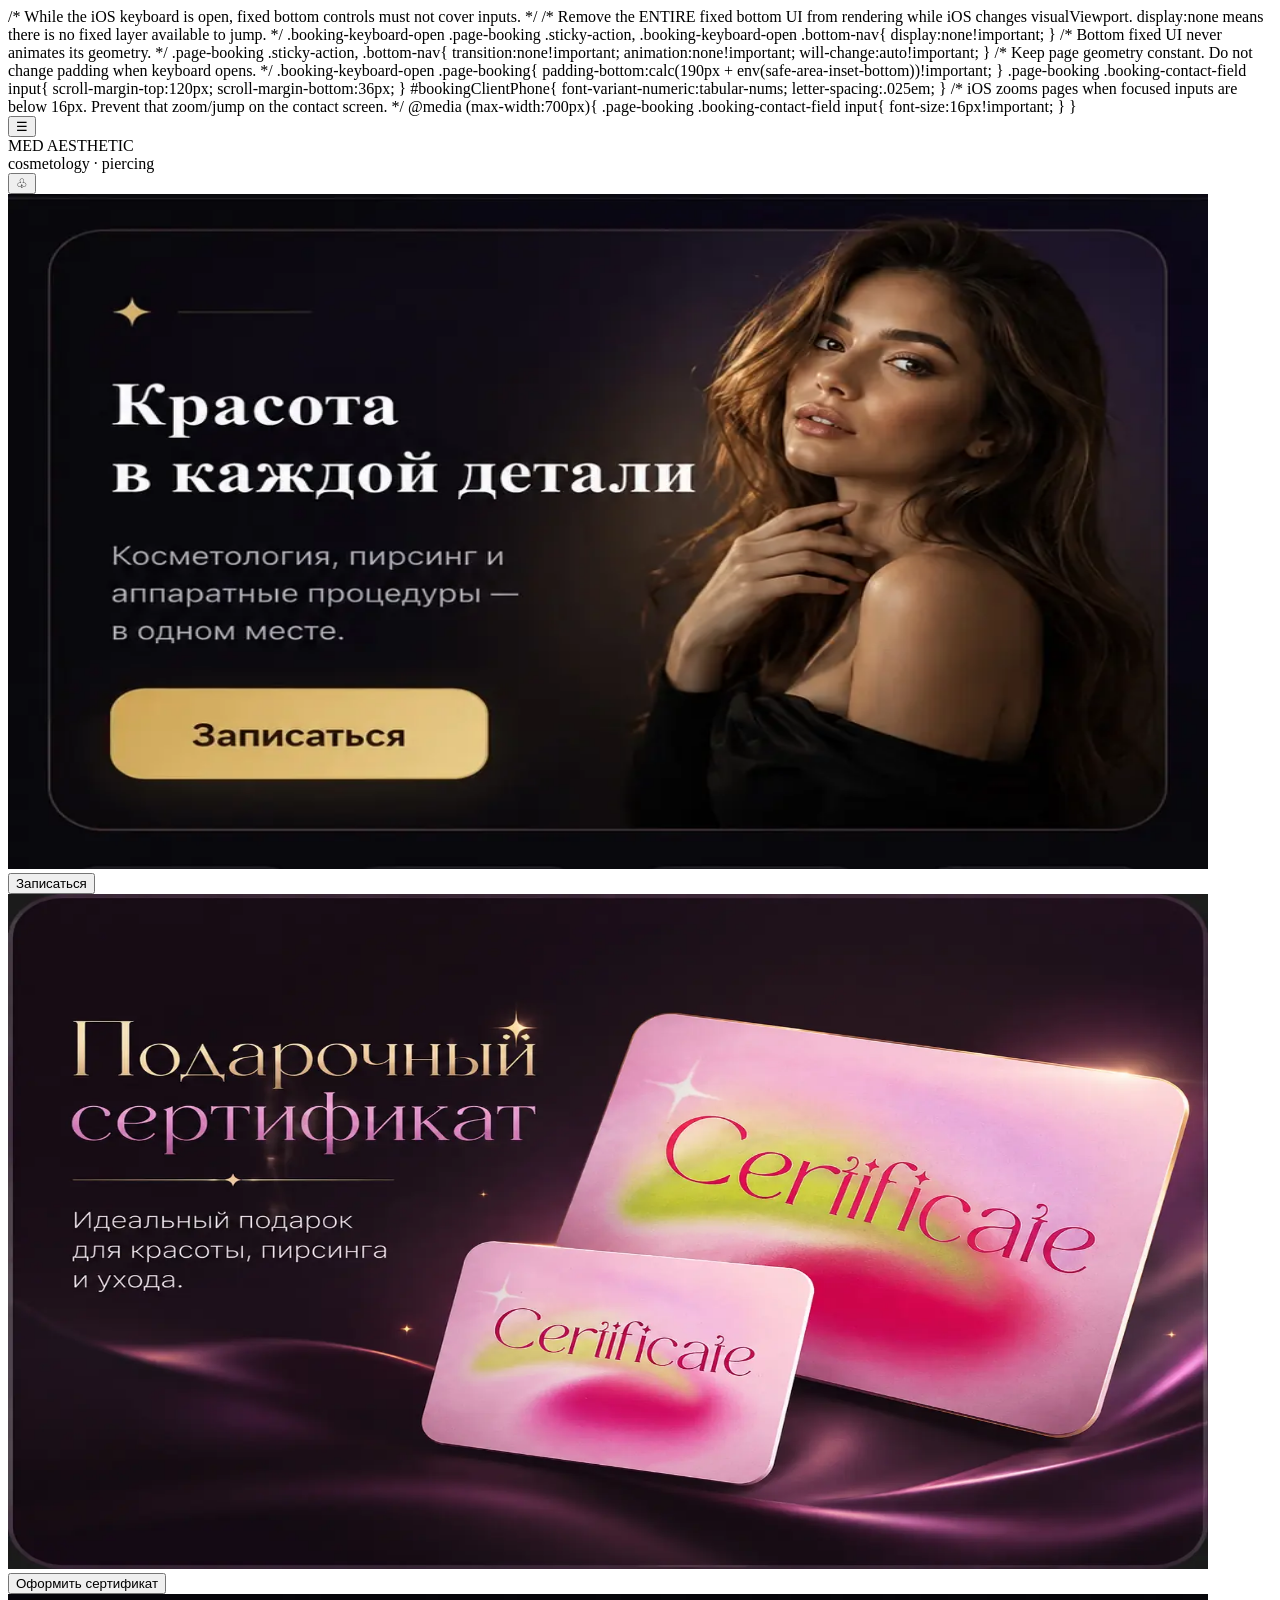
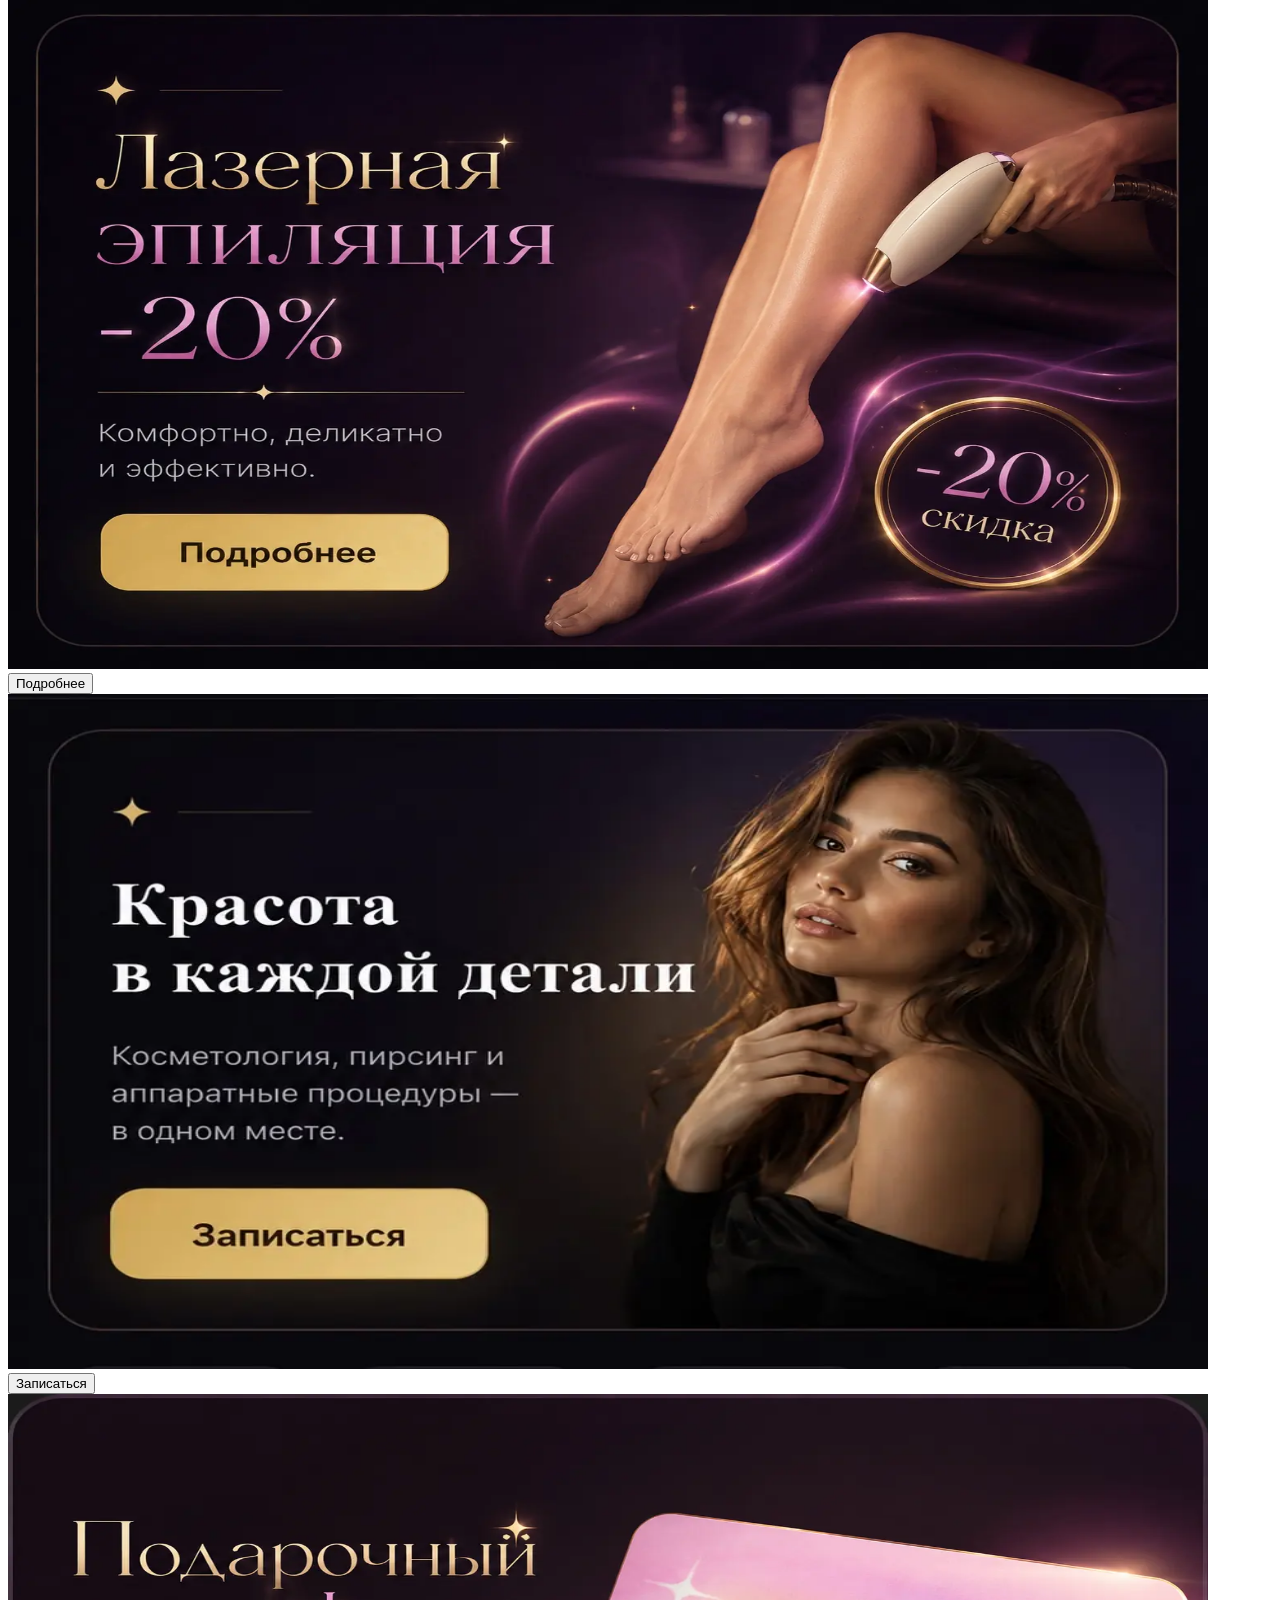
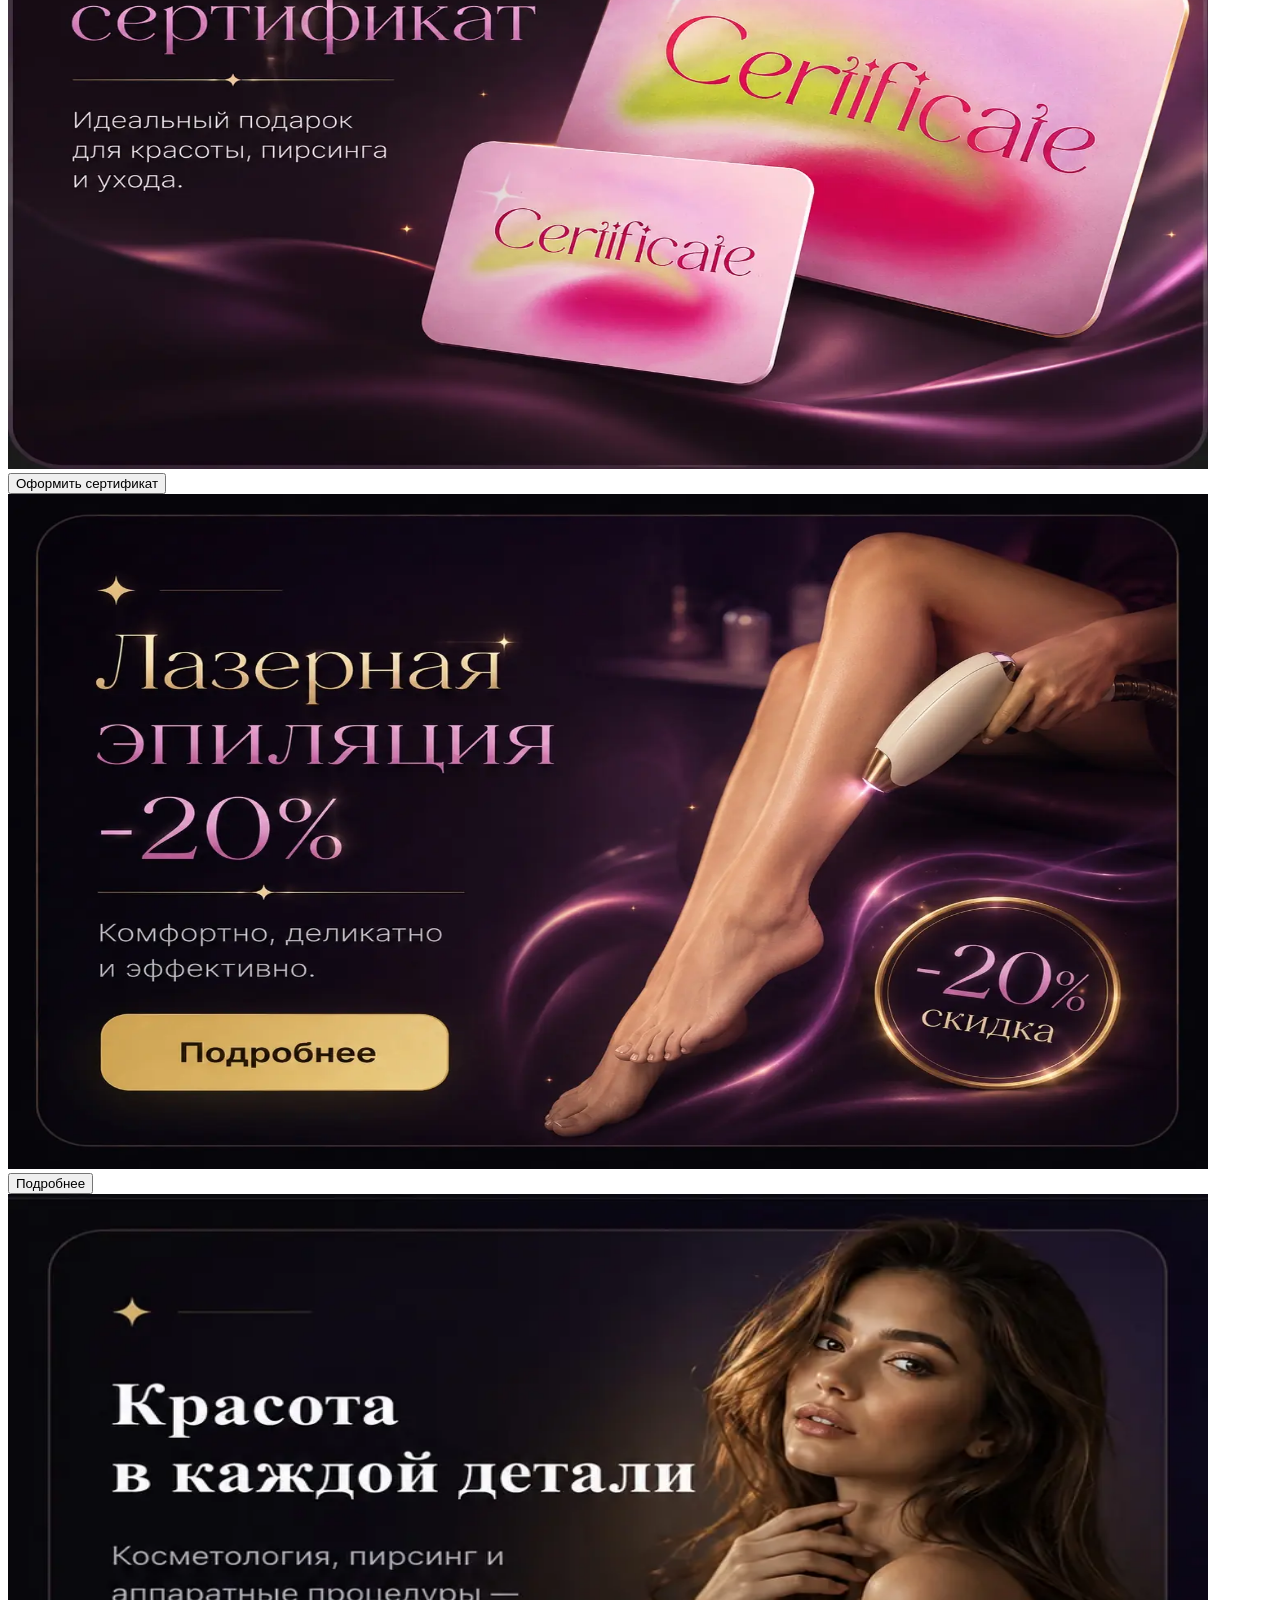
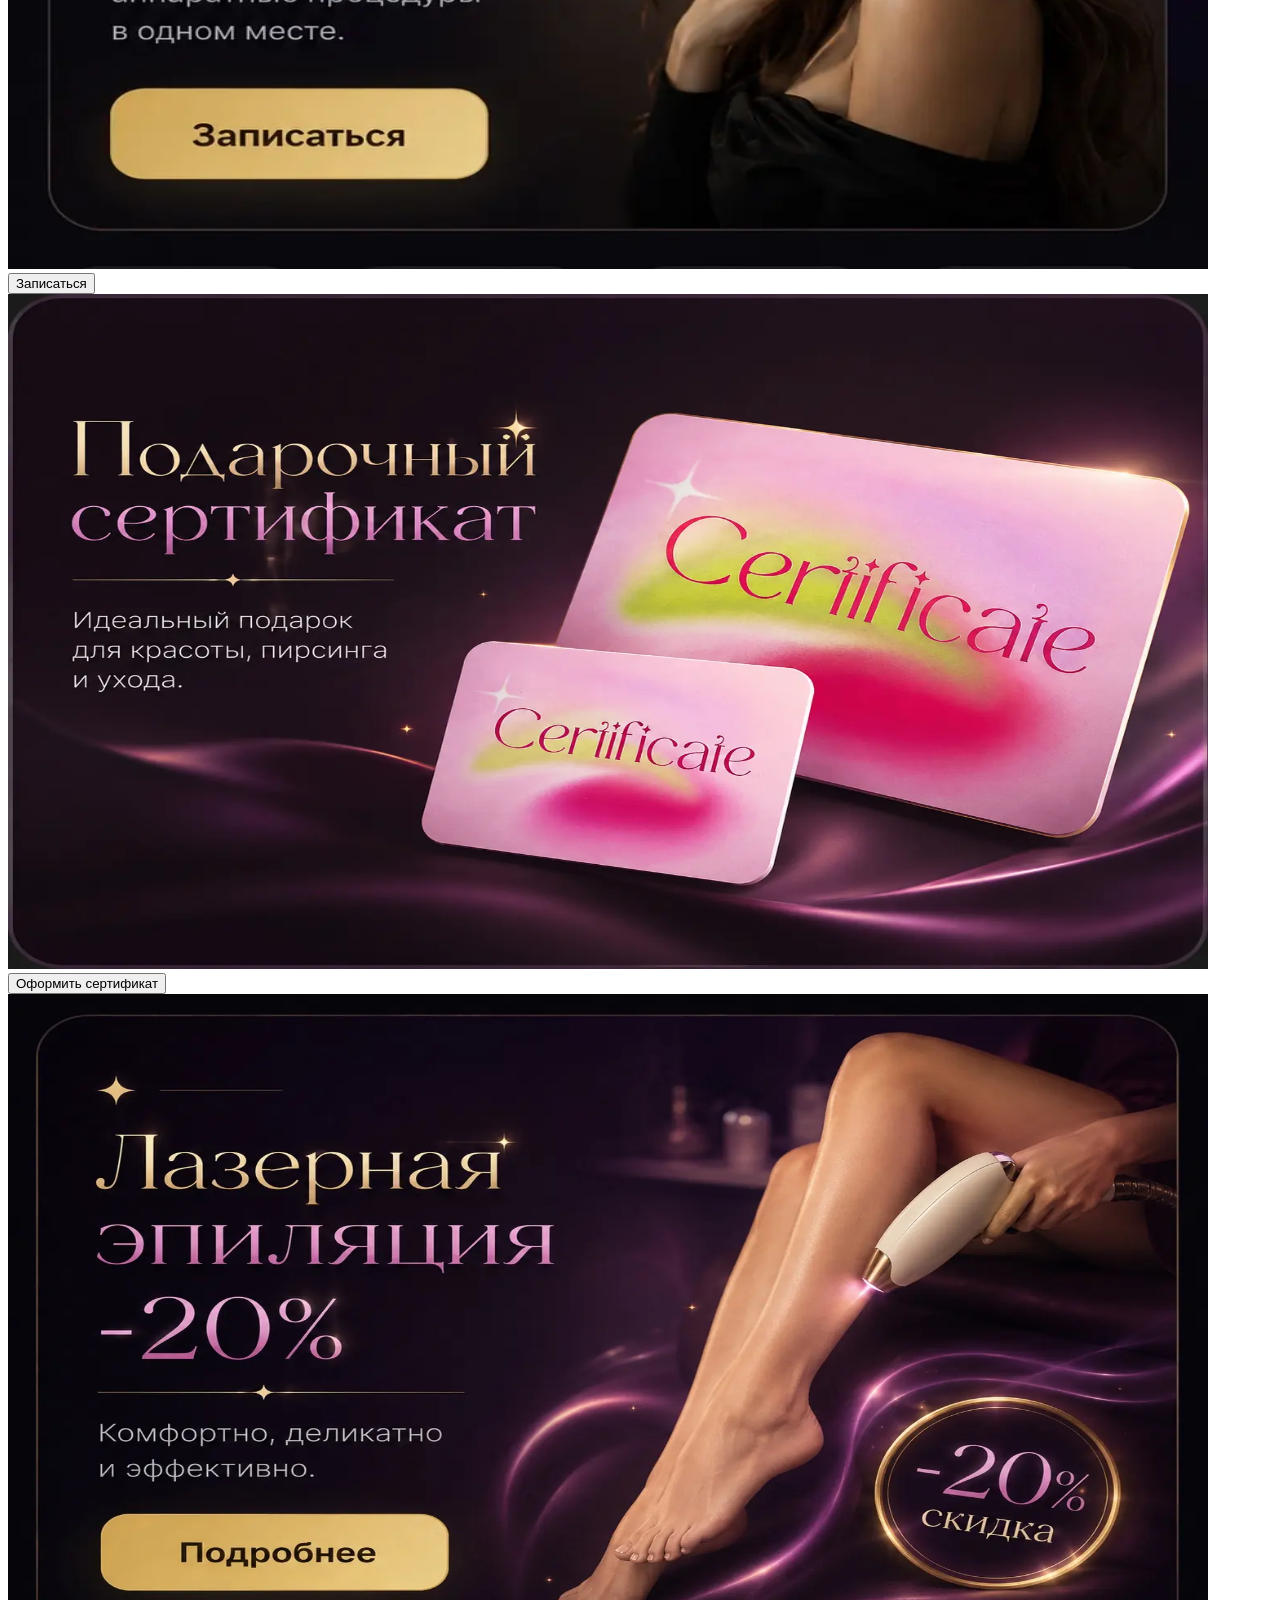
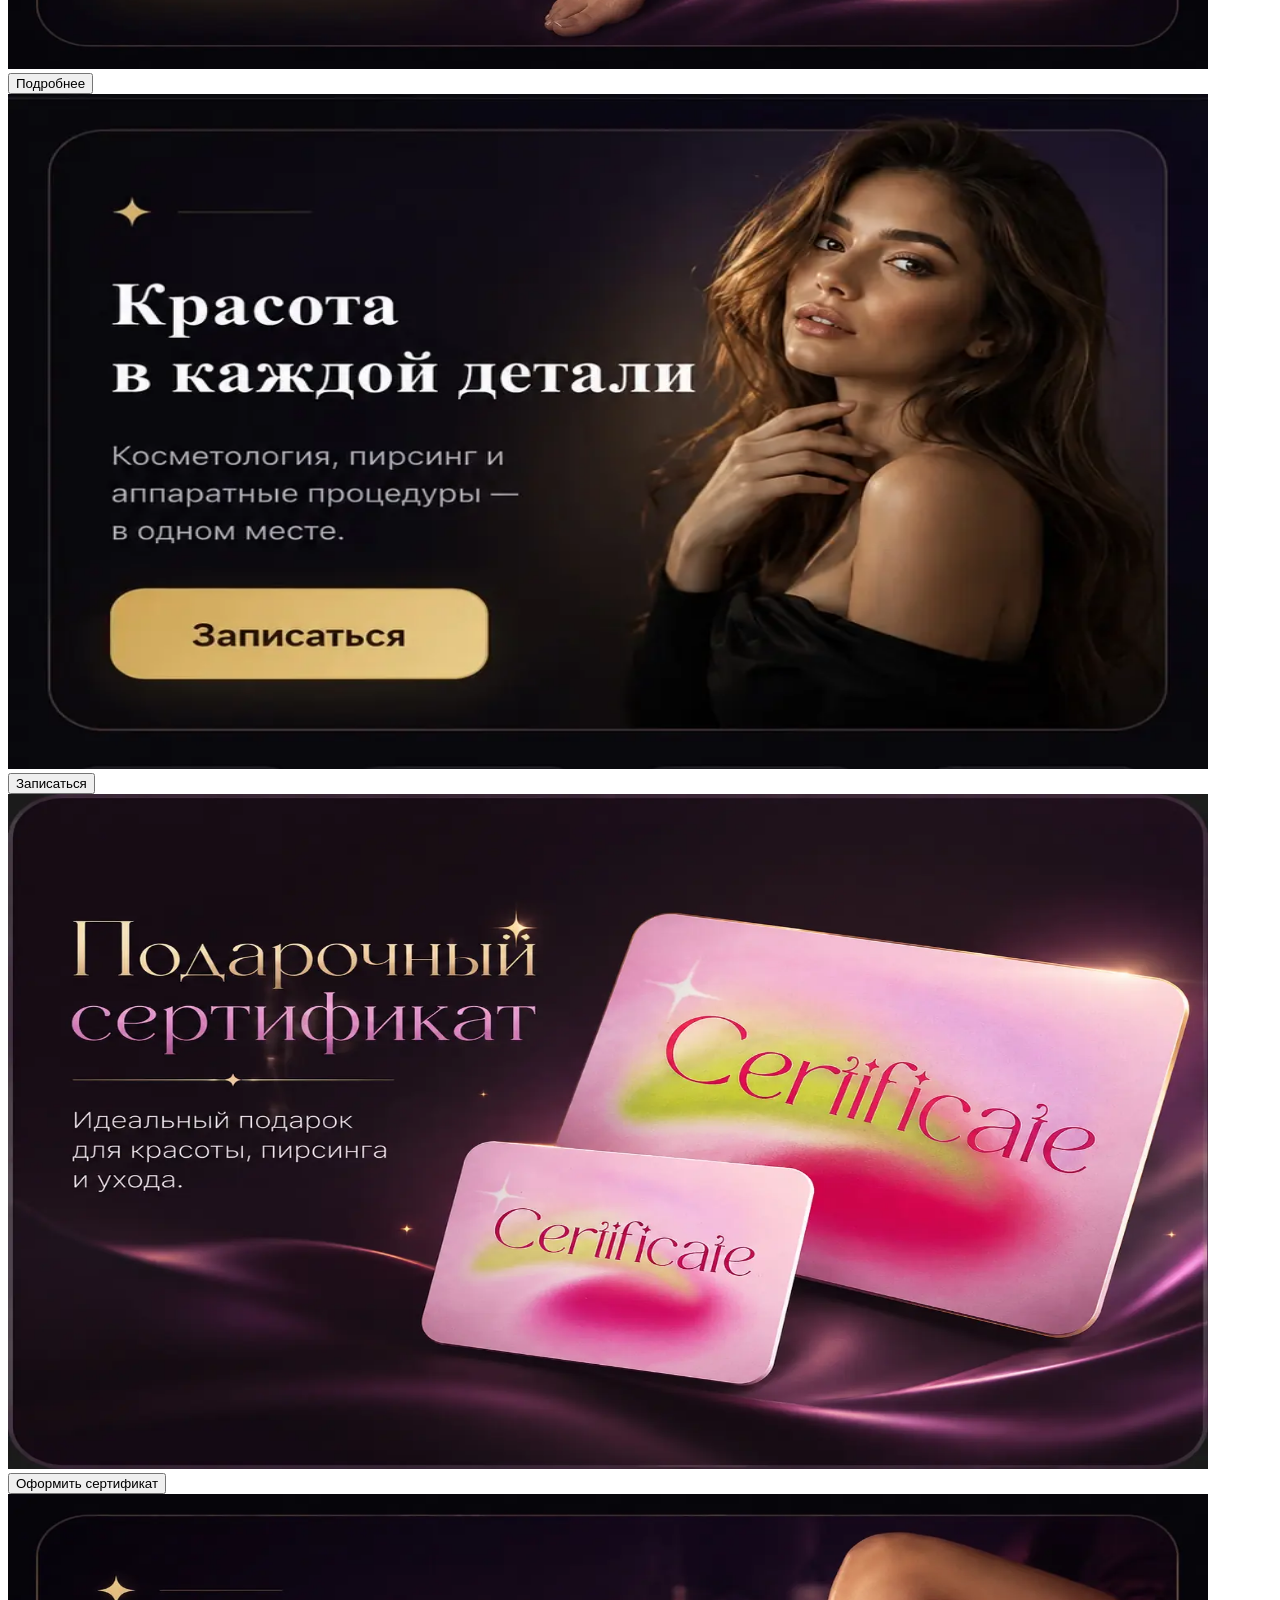
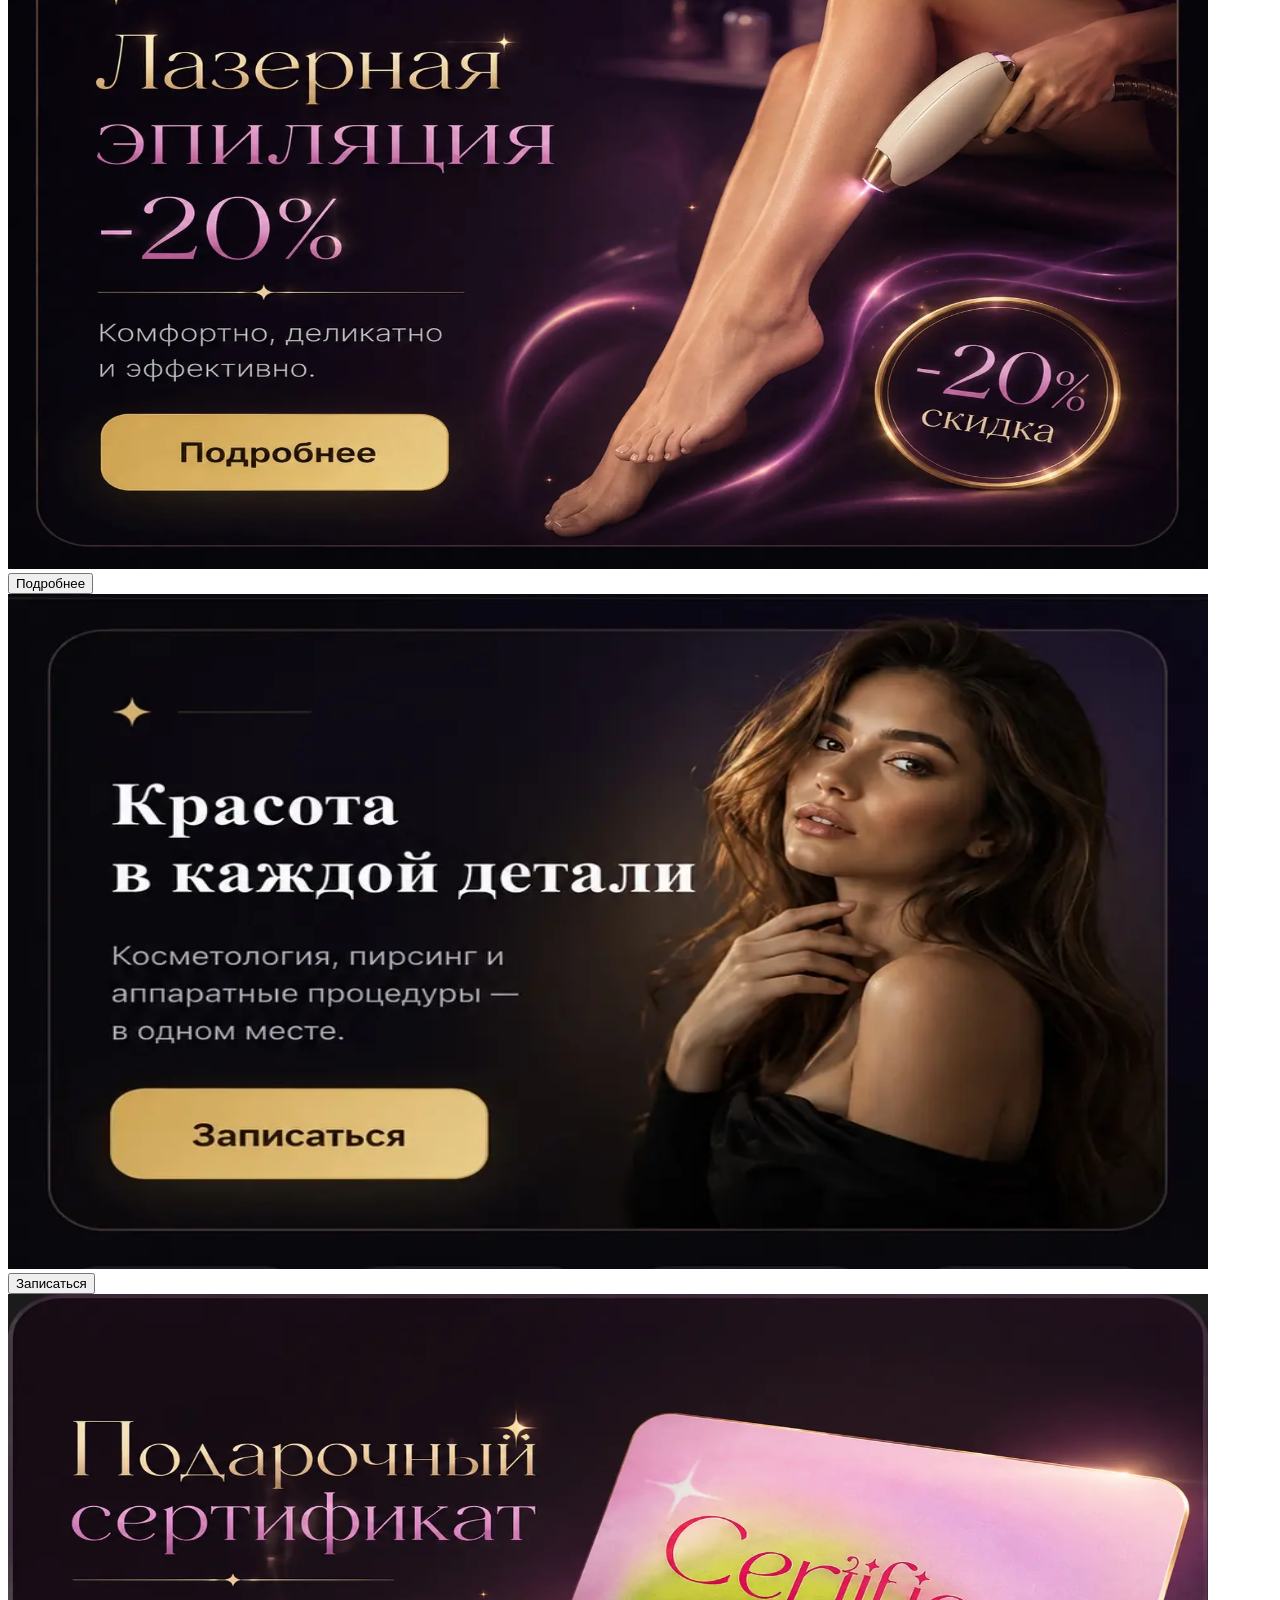
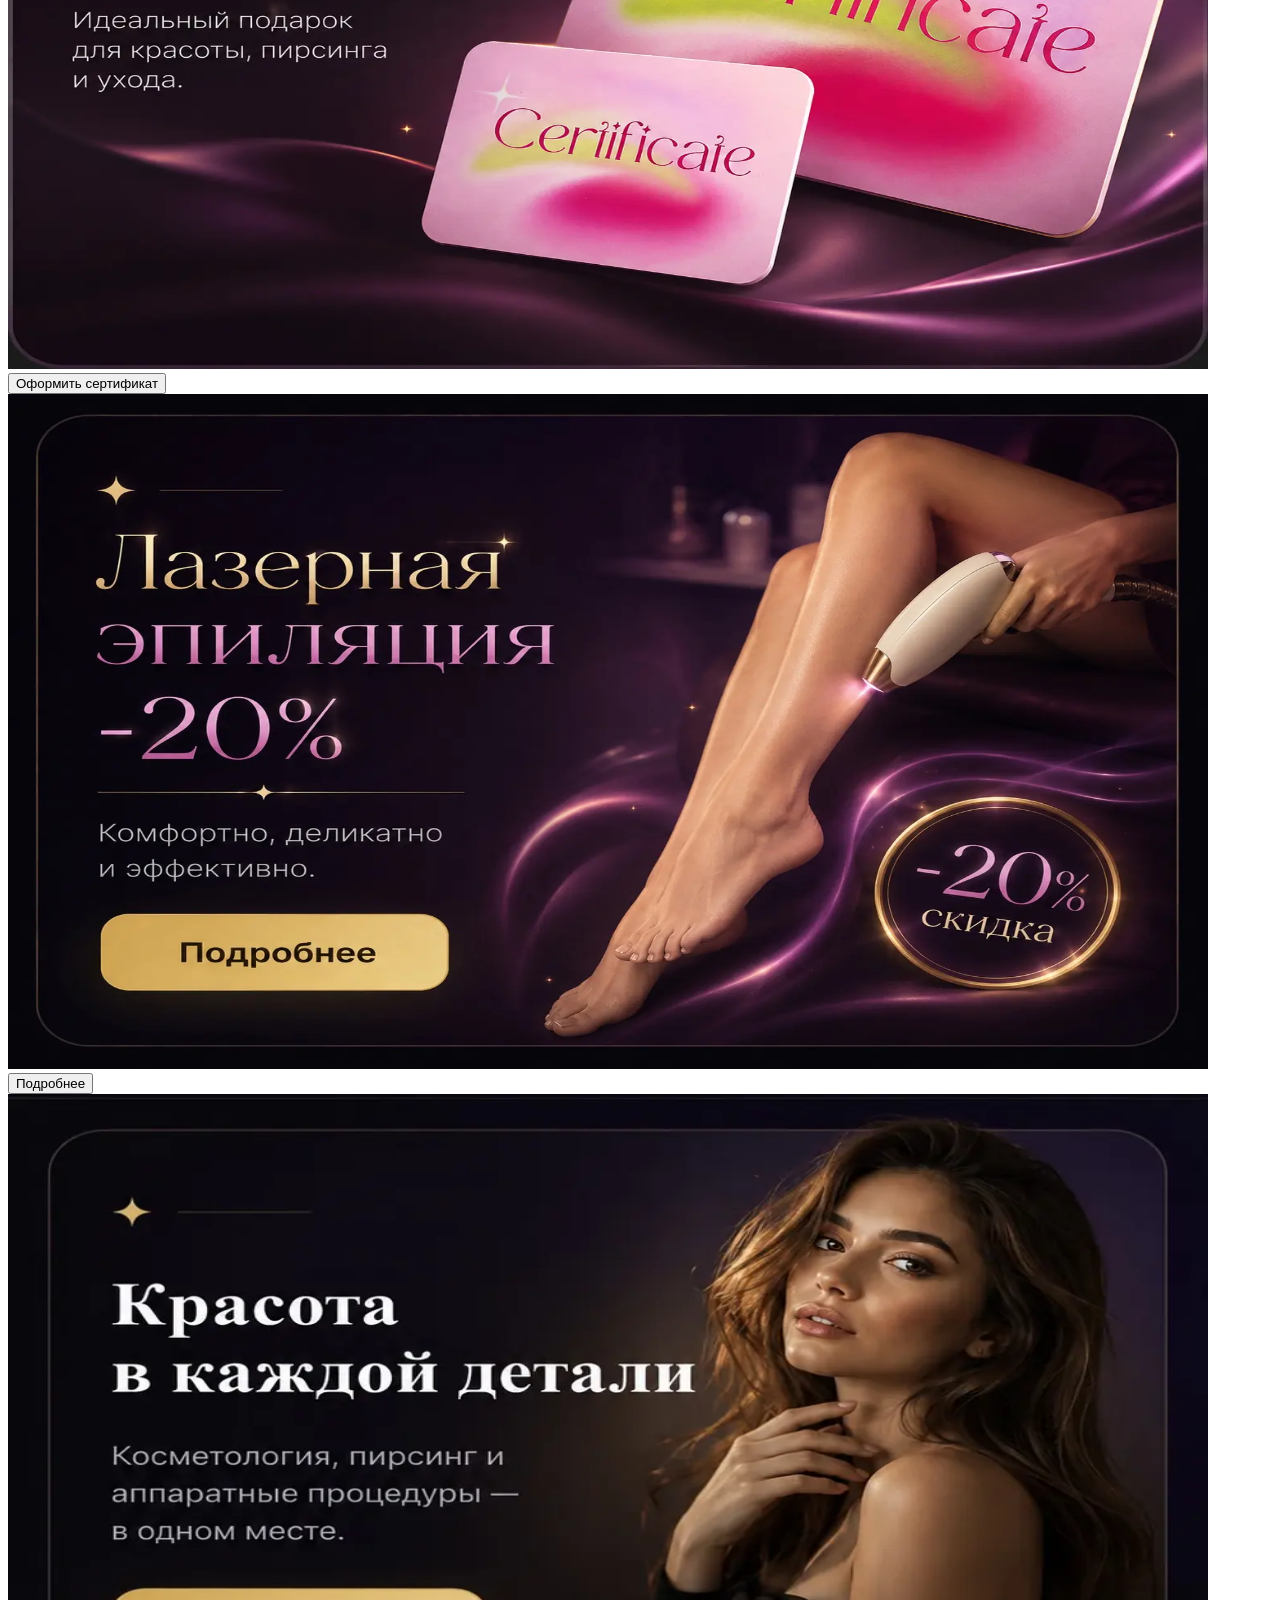
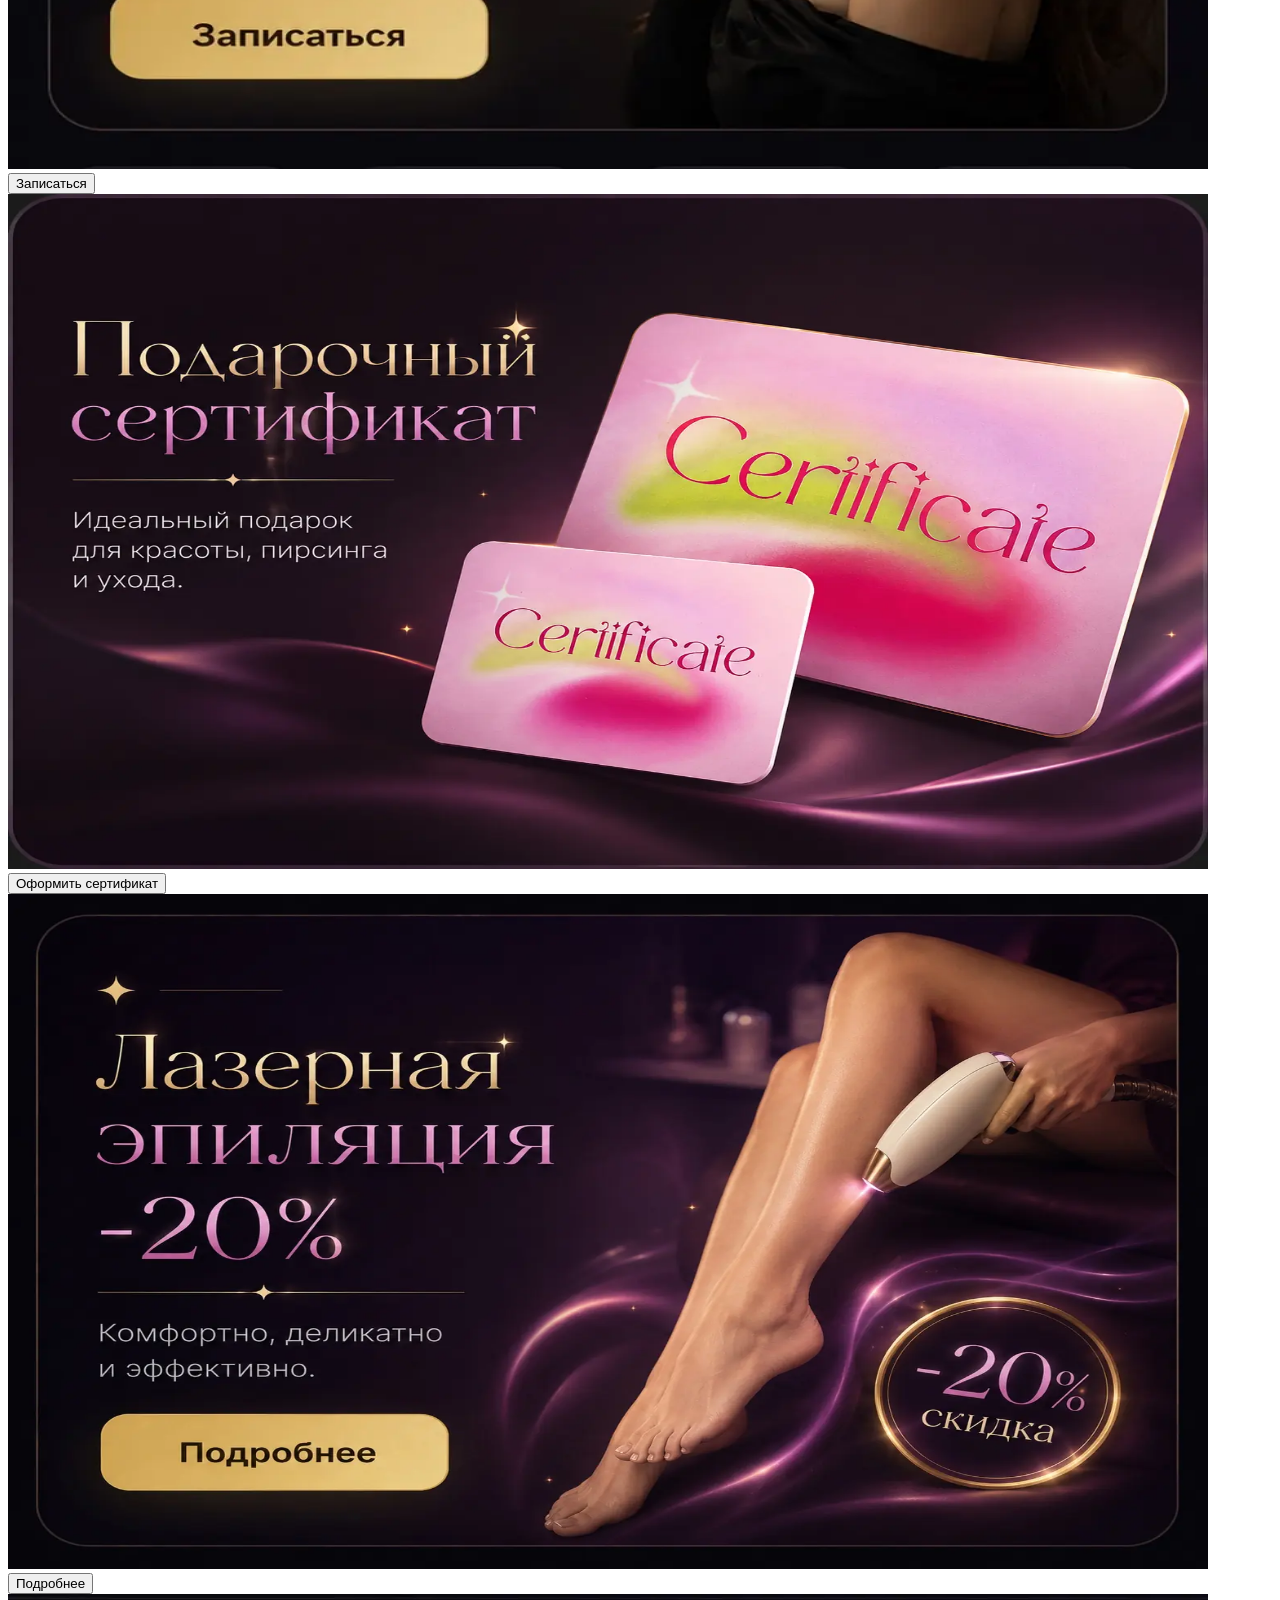
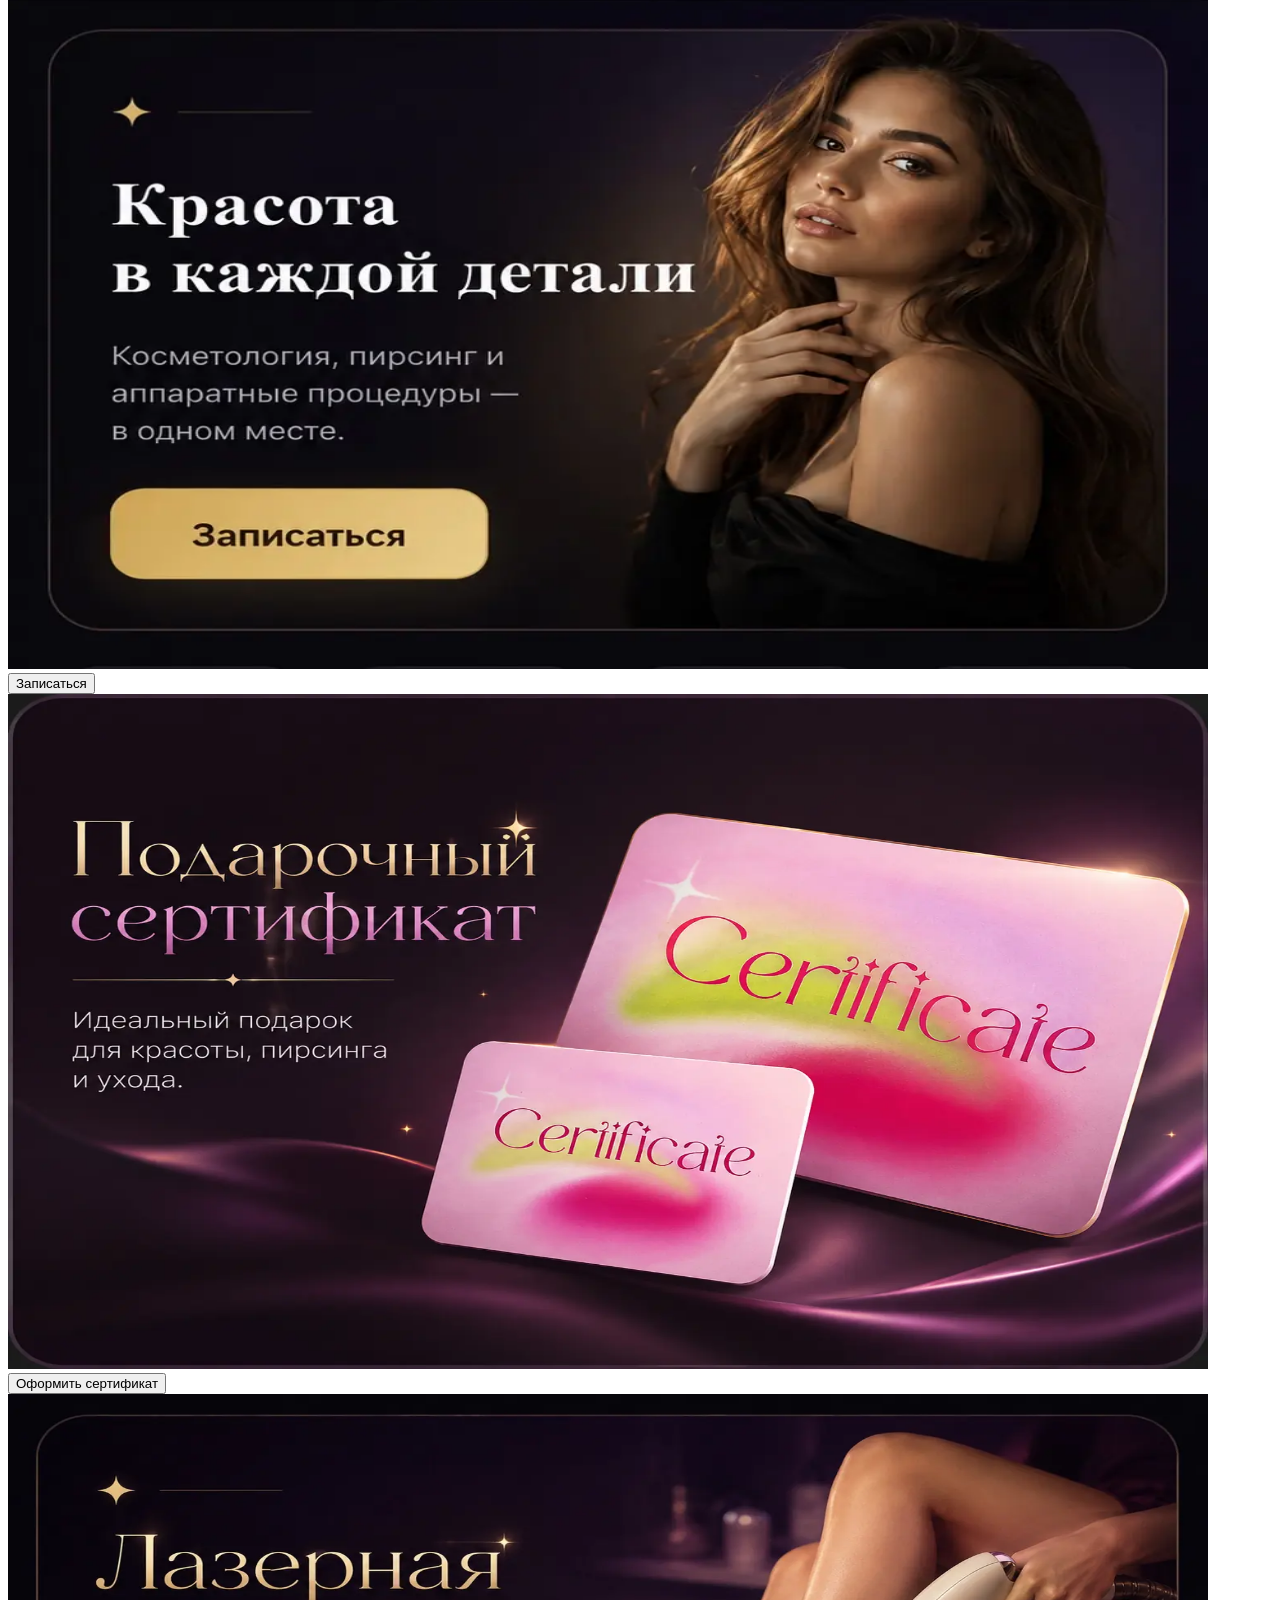
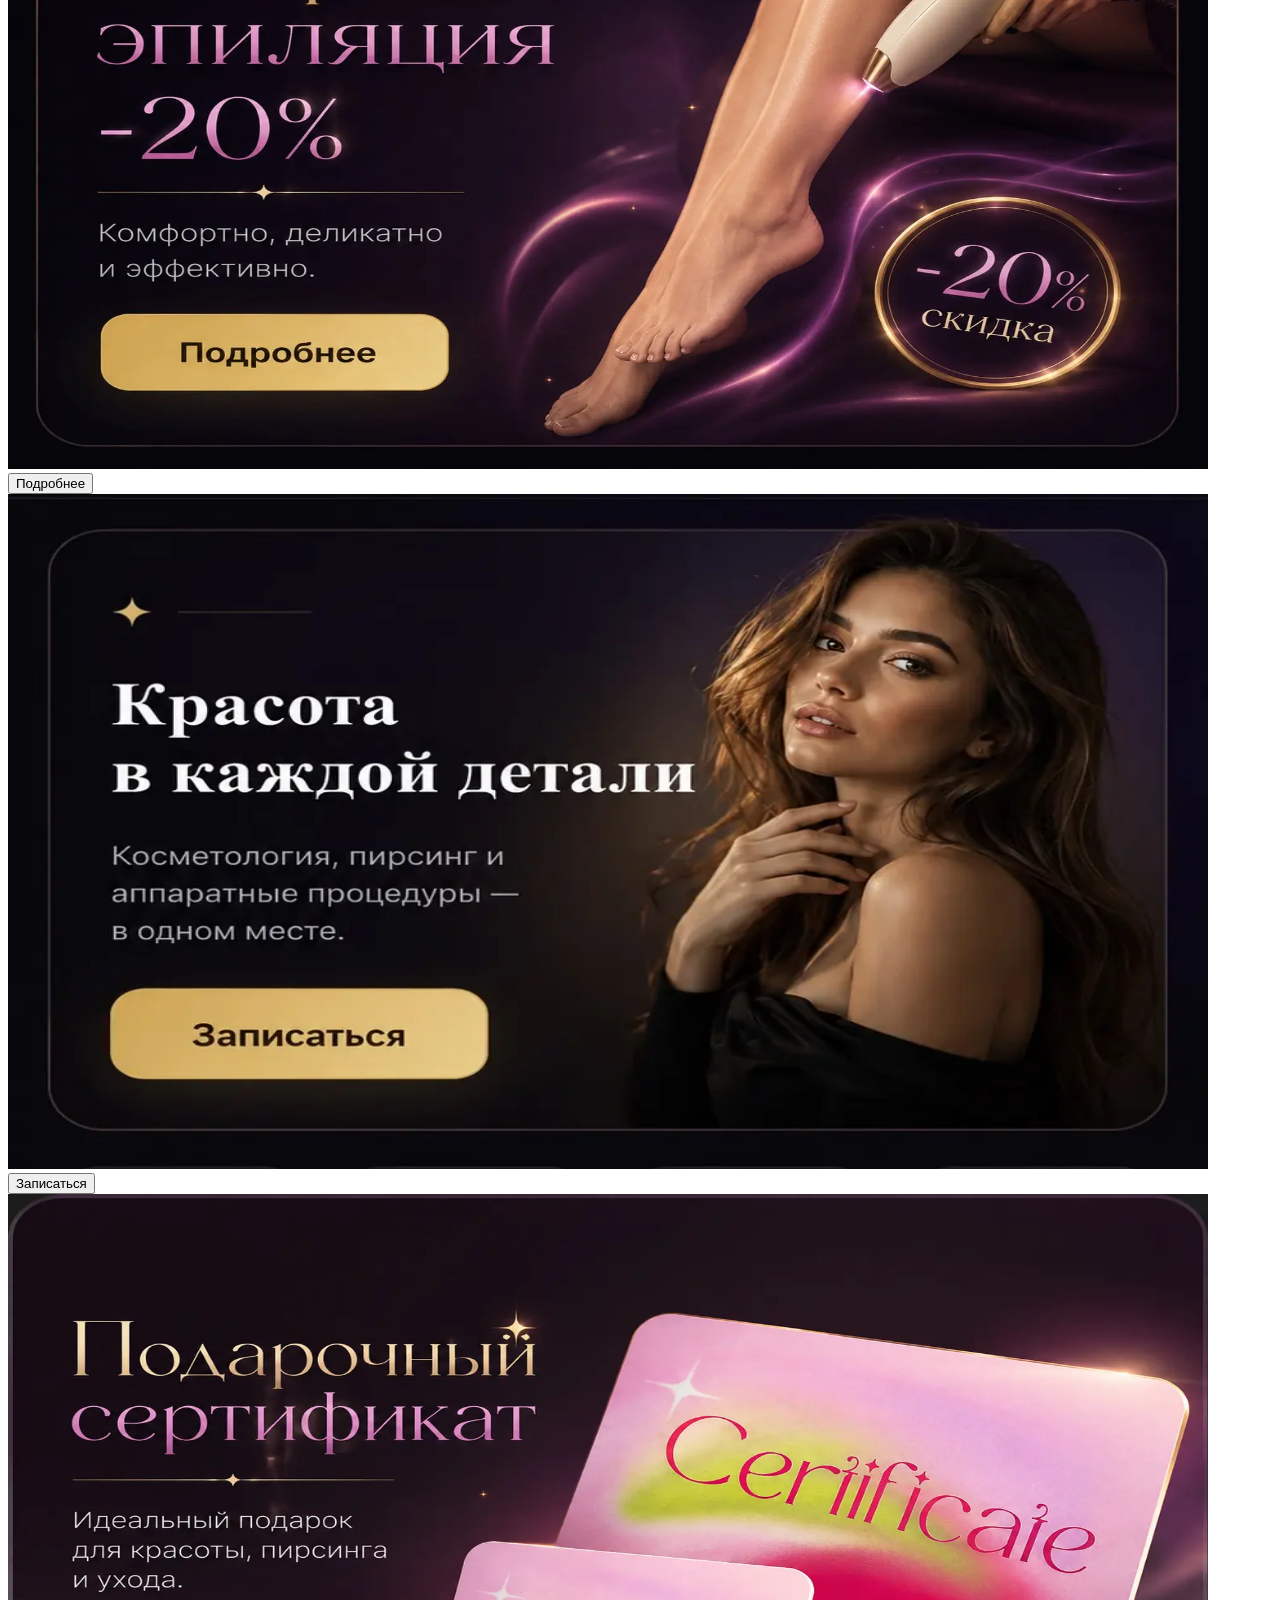
==== commit 12ca767e: "Add files via upload" ====
--- a/client/index.html
+++ b/client/index.html
@@ -1,7 +1,7 @@
 <!doctype html>
 <html lang="ru">
 <head>
-<meta charset="utf-8" />
+  <meta charset="utf-8" />
   <meta name="viewport" content="width=device-width,initial-scale=1,viewport-fit=cover,user-scalable=no" />
   <meta name="theme-color" content="#09060f" />
   <meta http-equiv="Cache-Control" content="no-cache, no-store, must-revalidate" />
@@ -13,9 +13,36 @@
   <link rel="preload" as="image" href="/assets/services/service-2-thumb.webp?v=9f86c2fd6a61" fetchpriority="high">
   <link rel="preload" as="image" href="/assets/services/service-3-thumb.webp?v=ddf7f21c8f0d" fetchpriority="high">
   <link rel="preload" as="image" href="/assets/services/service-4-thumb.webp?v=9368267b5483" fetchpriority="high">
+  <script src="https://telegram.org/js/telegram-web-app.js"></script>
+  <script>
+  /* v16: let Telegram open the Mini App naturally from the bottom first.
+     We expand immediately, but fullscreen is requested a moment later,
+     after the WebView has a real viewport. This avoids the side-opening effect. */
+  (() => {
+    const tg = window.Telegram?.WebApp;
+    if(!tg) return;
+    try{ tg.setHeaderColor?.("#07050c"); }catch(e){}
+    try{ tg.setBackgroundColor?.("#07050c"); }catch(e){}
+    try{ tg.setBottomBarColor?.("#07050c"); }catch(e){}
+    try{ tg.disableVerticalSwipes?.(); }catch(e){}
+    try{ tg.lockOrientation?.(); }catch(e){}
+    try{ tg.expand?.(); }catch(e){}
+    window.__medAestheticEarlyTelegramBoot = true;
+    window.__medAestheticFullscreenRequested = false;
+  })();
+  </script>
   <!-- Visual modules: edit only the section you are working on. -->
+  <link rel="stylesheet" href="./css/core.css?v=20260830-exact-client-rollback2>
+  <link rel="stylesheet" href="./css/home.css?v=20260830-exact-client-rollback2>
+  <link rel="stylesheet" href="./css/services.css?v=20260830-exact-client-rollback2>
+  <link rel="stylesheet" href="./css/booking.css?v=20260830-exact-client-rollback2>
+  <link rel="stylesheet" href="./css/booking-availability.css?v=20260830-exact-client-rollback2>
+  <link rel="stylesheet" href="./css/history.css?v=20260830-exact-client-rollback2>
+  <link rel="stylesheet" href="./css/profile.css?v=20260830-exact-client-rollback2>
   <!-- Admin is split by screen. Edit only the screen you are working on. -->
-  <style>
+  <link rel="stylesheet" href="./css/navigation.css?v=20260830-exact-client-rollback2>
+
+<style>
 .service-static-photo-note{
   margin:4px 0 13px;
   padding:11px 12px;
@@ -143,21 +170,3265 @@
   overflow-anchor:none!important;
 }
 </style>
-  <title>MED AESTHETIC — Клиент</title>
-  <script src="https://telegram.org/js/telegram-web-app.js"></script>
-  <script src="./js/boot.js"></script>
-  <link rel="stylesheet" href="./css/core.css">
-  <link rel="stylesheet" href="./css/home.css">
-  <link rel="stylesheet" href="./css/services.css">
-  <link rel="stylesheet" href="./css/booking.css">
-  <link rel="stylesheet" href="./css/history.css">
-  <link rel="stylesheet" href="./css/profile.css">
-  <link rel="stylesheet" href="./css/navigation.css">
-  <link rel="stylesheet" href="./css/booking-availability.css">
+
+
+
+
+<script>
+(() => {
+  try {
+    const u = new URL(location.href);
+    if (u.searchParams.get("entry") !== "client") {
+      u.searchParams.set("entry","client");
+      u.searchParams.set("build","20260830-exact-client-rollback2");
+      history.replaceState(null,"",u.pathname+"?"+u.searchParams.toString()+u.hash);
+    }
+  } catch(e) {}
+})();
+</script>
+
 </head>
-<body class="client-layout">
-<div id="app"></div>
+<body>
+  <div id="app"></div>
   <div id="toast" class="toast"></div>
-  <script src="./js/app.js"></script>
+    <script id="med-aesthetic-v11-js">
+/* MED AESTHETIC CLIENT v11 — JRMA root-path compatible */
+(() => {
+  const tg = window.Telegram?.WebApp;
+
+  function syncTelegramShell(){
+    try{
+      const h = Number(tg?.viewportStableHeight || tg?.viewportHeight || window.innerHeight || 0);
+      if(h > 0){
+        document.documentElement.style.setProperty("--beauty-vh", Math.round(h) + "px");
+      }
+
+      const safe = tg?.contentSafeAreaInset || tg?.safeAreaInset;
+      if(safe){
+        if(Number.isFinite(Number(safe.top))){
+          document.documentElement.style.setProperty("--tg-safe-top", Number(safe.top) + "px");
+        }
+        if(Number.isFinite(Number(safe.bottom))){
+          document.documentElement.style.setProperty("--tg-safe-bottom", Number(safe.bottom) + "px");
+        }
+      }
+    }catch(e){}
+  }
+
+  function requestTelegramFullscreenOnce(){
+    if(window.__medAestheticFullscreenRequested) return;
+    window.__medAestheticFullscreenRequested = true;
+    try{
+      if(tg?.requestFullscreen && !tg?.isFullscreen) tg.requestFullscreen();
+    }catch(e){}
+  }
+
+  function initTelegramShell(){
+    try{ tg?.ready?.(); }catch(e){}
+
+    if(!window.__medAestheticEarlyTelegramBoot){
+      try{ tg?.expand?.(); }catch(e){}
+      try{ tg?.disableVerticalSwipes?.(); }catch(e){}
+      try{ tg?.lockOrientation?.(); }catch(e){}
+      try{ tg?.setHeaderColor?.("#07050c"); }catch(e){}
+      try{ tg?.setBackgroundColor?.("#07050c"); }catch(e){}
+      try{ tg?.setBottomBarColor?.("#07050c"); }catch(e){}
+    }
+
+    syncTelegramShell();
+
+    /*
+      Do not fullscreen at the first zero-size/intermediate frame.
+      Give Telegram one short bottom-sheet expansion beat, then fullscreen.
+    */
+    setTimeout(requestTelegramFullscreenOnce, 70);
+  }
+
+  initTelegramShell();
+  setTimeout(syncTelegramShell, 120);
+  setTimeout(syncTelegramShell, 450);
+
+  (() => {
+    const started = performance.now();
+    let lastW = 0;
+    let lastH = 0;
+    let stableTicks = 0;
+    let revealed = false;
+
+    const reveal = () => {
+      if(revealed) return;
+      revealed = true;
+      syncTelegramShell();
+      requestAnimationFrame(() => {
+        document.documentElement.classList.add("app-ready");
+      });
+    };
+
+    const probe = () => {
+      if(revealed) return;
+
+      if(tg?.isFullscreen){
+        reveal();
+        return;
+      }
+
+      const w = Math.round(window.innerWidth || 0);
+      const h = Math.round(
+        Number(tg?.viewportStableHeight || tg?.viewportHeight || window.innerHeight || 0)
+      );
+
+      if(w > 0 && h > 0 && Math.abs(w-lastW) <= 1 && Math.abs(h-lastH) <= 1){
+        stableTicks += 1;
+      }else{
+        stableTicks = 0;
+        lastW = w;
+        lastH = h;
+      }
+
+      const elapsed = performance.now() - started;
+      if((stableTicks >= 1 && elapsed >= 55) || elapsed >= 220){
+        reveal();
+        return;
+      }
+      setTimeout(probe, 25);
+    };
+
+    setTimeout(probe, 25);
+
+    try{
+      tg?.onEvent?.("fullscreenChanged", () => {
+        syncTelegramShell();
+        reveal();
+      });
+      tg?.onEvent?.("viewportChanged", () => {
+        syncTelegramShell();
+        stableTicks = 0;
+        if((tg?.viewportHeight || window.innerHeight) > 300){
+          requestTelegramFullscreenOnce();
+        }
+      });
+    }catch(e){}
+  })();
+
+  try{
+    tg?.onEvent?.("safeAreaChanged", syncTelegramShell);
+    tg?.onEvent?.("contentSafeAreaChanged", syncTelegramShell);
+  }catch(e){}
+
+  window.addEventListener("resize", syncTelegramShell, {passive:true});
+
+  // Роль не угадываем по старому localStorage.
+  // Бот выдаёт каждому Telegram ID персональную кнопку:
+  //   ?entry=creator / ?entry=admin / ?entry=client
+  // Поэтому обычный вход сразу открывает правильный интерфейс.
+  // Если Mini App открыт по старой/прямой ссылке без entry, показываем
+  // нейтральный экран на время серверной проверки, а не чужой интерфейс.
+  const entryHint = (() => {
+    try{
+      const v = new URLSearchParams(location.search).get("entry");
+      return (v === "creator" || v === "admin" || v === "client") ? v : null;
+    }catch(e){ return null; }
+  })();
+
+  const startupRole = entryHint;
+  const startupSwitch =
+    startupRole === "creator" ? ["creator","client"] :
+    startupRole === "admin" ? ["admin"] :
+    startupRole === "client" ? ["client"] : [];
+
+  const S = {
+    view: startupRole === "creator" || startupRole === "admin"
+      ? "admin-home"
+      : startupRole === "client"
+        ? "home"
+        : "role-loading",
+    category: "Все",
+    service: null,
+    master: null,
+    date: null,
+    time: null,
+    bookingName: (() => {
+      try{
+        const saved=localStorage.getItem("medAestheticBookingName");
+        if(saved)return saved;
+      }catch(e){}
+      const u=tg?.initDataUnsafe?.user;
+      return [u?.first_name,u?.last_name].filter(Boolean).join(" ");
+    })(),
+    // Phone intentionally starts empty for every new booking flow.
+    bookingPhone: "",
+    bookingConfirmed: false,
+    identityReady: Boolean(startupRole),
+    actualRole: startupRole,
+    roleMode: startupRole,
+    roleSwitch: startupSwitch,
+    roleSheet: false,
+    adminFilter: "Все",
+    adminDate: null,
+    admins: [],
+    adminsLoading: false,
+    adminInviteLink: "",
+    adminBookingId: null,
+    adminServiceId: null,
+    adminServicesLoading: false,
+    adminSearchOpen: false,
+    adminSearchQuery: "",
+    adminCreateOpen: false,
+    adminCreatePreset: null,
+    adminRescheduleId: null,
+    adminSlotDate: null,
+    adminSlotTime: null,
+    adminClientKey: null,
+    adminBlocksLoading: false
+  };
+
+  const HERO_EXACT_CARD = "/assets/hero.webp";
+  const CERTIFICATE_BANNER = "/assets/certificate.webp";
+
+  const IMG = {
+    hero:"https://images.pexels.com/photos/20820960/pexels-photo-20820960.jpeg?auto=compress&cs=tinysrgb&w=1200",
+
+    faceCleaning:"https://images.unsplash.com/photo-1761718210089-ba3bb5ccb54f?auto=format&fit=crop&w=900&q=82",
+    childPiercing:"https://images.unsplash.com/photo-1723986071829-42d53407ae38?auto=format&fit=crop&w=900&q=82",
+    lesionRemoval:"https://images.unsplash.com/photo-1576091160399-112ba8d25d1d?auto=format&fit=crop&w=900&q=82",
+
+    earPiercing:"https://images.unsplash.com/photo-1723986071829-42d53407ae38?auto=format&fit=crop&w=900&q=82",
+    nosePiercing:"https://www.covetear.com/cdn/shop/files/NOSE_IMAGES_1.png?v=1718343576&width=900",
+    lipPiercing:"https://images.unsplash.com/photo-1487412947147-5cebf100ffc2?auto=format&fit=crop&w=900&q=82",
+    tonguePiercing:"https://images.unsplash.com/photo-1534528741775-53994a69daeb?auto=format&fit=crop&w=900&q=82",
+    browPiercing:"https://images.unsplash.com/photo-1555697594-6a6168782157?auto=format&fit=crop&w=900&q=82",
+    navelPiercing:"https://images.unsplash.com/photo-1518611012118-696072aa579a?auto=format&fit=crop&w=900&q=82",
+    bodyPiercing:"https://images.unsplash.com/photo-1517841905240-472988babdf9?auto=format&fit=crop&w=900&q=82",
+
+    laser:"https://static.shumailas.com/wp-content/uploads/2025/07/Full-Body-Laser-Hair-Removal-1024x683.jpg",
+    bodyCorrection:"https://images.unsplash.com/photo-1544161515-4ab6ce6db874?auto=format&fit=crop&w=900&q=82",
+    currentTherapy:"https://images.unsplash.com/photo-1570172619644-dfd03ed5d881?auto=format&fit=crop&w=900&q=82",
+    certificate:"https://images.unsplash.com/photo-1513201099705-a9746e1e201f?auto=format&fit=crop&w=900&q=82"
+  };
+
+  const LUDMILA_PHOTO = "/assets/ludmila.webp";
+  const OWNER_DESCRIPTION = "Людмила — владелица студии и ваш персональный мастер. Лично следит за качеством сервиса и помогает подобрать процедуры под ваш запрос.";
+
+  const masters = [
+    {id:1,name:"Людмила",role:"Владелица и ведущий мастер",rating:"",exp:"",img:LUDMILA_PHOTO}
+  ];
+
+  const LASER_BANNER = "/assets/laser.webp";
+
+  // Услуги не храним в HTML: единственный источник истины — Neon через /api/services.
+  // Это исключает вспышку старых названий/фото до прихода актуальных данных.
+  let services = [];
+  let servicesLoaded = false;
+
+  const HOME_PRIORITY_SERVICE_IDS = new Set([1,2,3,4]);
+  const warmedServiceThumbUrls = new Set();
+  const serviceThumbWarmers = [];
+
+  function warmRemainingServiceThumbs(list){
+    const queue=(Array.isArray(list)?list:[])
+      .filter(s=>s?.img && !HOME_PRIORITY_SERVICE_IDS.has(Number(s.id)))
+      .map(s=>String(s.img))
+      .filter(url=>{
+        if(warmedServiceThumbUrls.has(url))return false;
+        warmedServiceThumbUrls.add(url);
+        return true;
+      });
+
+    let cursor=0;
+    let active=0;
+    const concurrency=3;
+
+    const pump=()=>{
+      while(active<concurrency && cursor<queue.length){
+        const url=queue[cursor++];
+        active++;
+
+        const img=new Image();
+        img.decoding="async";
+        try{img.fetchPriority="low"}catch(e){}
+
+        const done=()=>{
+          active--;
+          pump();
+        };
+
+        img.onload=done;
+        img.onerror=done;
+        img.src=url;
+
+        // Keep references while requests are in flight.
+        serviceThumbWarmers.push(img);
+      }
+    };
+
+    // Give the four visible cards a tiny head start, then fill the cache below.
+    setTimeout(pump,80);
+  }
+
+
+  const fmt = n => new Intl.NumberFormat("ru-RU").format(n) + " ₸";
+  const priceLabel = s => Number.isFinite(Number(s?.price)) ? fmt(Number(s.price)) : "Цена по записи";
+  const durationLabel = s => Number.isFinite(Number(s?.duration)) ? `${Number(s.duration)} мин` : "Время индивидуально";
+  const esc = s => String(s ?? "").replace(/[&<>"']/g,m=>({"&":"&amp;","<":"&lt;",">":"&gt;","\"":"&quot;","'":"&#039;"}[m]));
+  let serverBookings = [];
+  let adminBookings = (() => {
+    try{
+      const cached = JSON.parse(localStorage.getItem("medAestheticAdminBookingsCache") || "[]");
+      return Array.isArray(cached) ? cached : [];
+    }catch(e){ return []; }
+  })();
+  let adminBookingsLoaded = adminBookings.length > 0;
+  let adminServices = [];
+  let adminBlocks = [];
+  let adminClientNotes = {};
+  const BOOKING_AVAILABILITY_CLIENT_TTL_MS = 15000;
+  let bookingUnavailableTimes = new Set();
+  let bookingAvailabilityDate = "";
+  let bookingAvailabilityByDate = new Map();
+  let bookingAvailabilityRangeStart = "";
+  let bookingAvailabilityServiceId = 0;
+  let bookingAvailabilityLoadedAt = 0;
+  let bookingAvailabilityRequest = null;
+  let servicesReturnState = null;
+  let lastServicesSignature = "";
+  let lastBookingsSignature = "";
+  let lastAdminBookingsSignature = dataSignature(adminBookings);
+
+  function dataSignature(value){
+    try{
+      return JSON.stringify(value);
+    }catch(e){
+      return "";
+    }
+  }
+
+  function saveAdminBookingsCache(){
+    try{
+      localStorage.setItem("medAestheticAdminBookingsCache", JSON.stringify(adminBookings));
+    }catch(e){}
+  }
+
+  async function bookingApi(path="", options={}){
+    const headers = {
+      "Content-Type":"application/json",
+      "X-Telegram-Init-Data": tg?.initData || "",
+      "X-Act-As-Role": S.roleMode || "client",
+      ...(options.headers || {})
+    };
+    const res = await fetch("/api/bookings" + path, {...options, headers});
+    const data = await res.json().catch(()=>({}));
+    if(!res.ok) throw new Error(data.detail || data.error || "Ошибка сервера");
+    return data;
+  }
+
+  async function adminBookingApi(path="", options={}){
+    const headers = {
+      "Content-Type":"application/json",
+      "X-Telegram-Init-Data": tg?.initData || "",
+      ...(options.headers || {})
+    };
+    const res = await fetch("/api/admin/bookings" + path, {...options, headers, cache:"no-store"});
+    const data = await res.json().catch(()=>({}));
+    if(!res.ok) throw new Error(data.detail || data.error || "Ошибка сервера");
+    return data;
+  }
+
+  async function availabilityRangeApi(startDate,days=14,serviceId=null){
+    const headers={"X-Telegram-Init-Data":tg?.initData||""};
+    const sid=Number(serviceId||S.service?.id||0);
+    if(!sid)throw new Error("Сначала выберите услугу");
+    const res=await fetch(
+      `/api/availability-range?start_date=${encodeURIComponent(startDate)}&days=${encodeURIComponent(days)}&service_id=${encodeURIComponent(sid)}`,
+      {headers,cache:"no-store"}
+    );
+    const data=await res.json().catch(()=>({}));
+    if(!res.ok)throw new Error(data.detail||data.error||"Не удалось проверить время");
+    return data;
+  }
+
+  async function adminBlocksApi(path="",options={}){
+    const headers={
+      "Content-Type":"application/json",
+      "X-Telegram-Init-Data":tg?.initData||"",
+      ...(options.headers||{})
+    };
+    const res=await fetch("/api/admin/blocks"+path,{...options,headers,cache:"no-store"});
+    const data=await res.json().catch(()=>({}));
+    if(!res.ok)throw new Error(data.detail||data.error||"Ошибка расписания");
+    return data;
+  }
+
+  async function adminClientNotesApi(path="",options={}){
+    const headers={
+      "Content-Type":"application/json",
+      "X-Telegram-Init-Data":tg?.initData||"",
+      ...(options.headers||{})
+    };
+    const res=await fetch("/api/admin/client-notes"+path,{...options,headers,cache:"no-store"});
+    const data=await res.json().catch(()=>({}));
+    if(!res.ok)throw new Error(data.detail||data.error||"Ошибка заметок");
+    return data;
+  }
+
+  async function loadAdminBlocks(silent=true){
+    if(!["creator","admin"].includes(S.actualRole))return;
+    S.adminBlocksLoading=true;
+    try{
+      const data=await adminBlocksApi();
+      adminBlocks=Array.isArray(data.blocks)?data.blocks:[];
+    }catch(e){
+      console.error("Admin blocks load failed:",e);
+      if(!silent)toast(e.message||"Не удалось загрузить закрытые окна");
+    }finally{
+      S.adminBlocksLoading=false;
+      if(S.view==="admin-calendar"&&!formFieldIsActive())backgroundRender();
+    }
+  }
+
+  async function loadAdminClientNotes(silent=true){
+    if(!["creator","admin"].includes(S.actualRole))return;
+    try{
+      const data=await adminClientNotesApi();
+      adminClientNotes=data.notes&&typeof data.notes==="object"?data.notes:{};
+      if(S.view==="admin-clients"&&!formFieldIsActive())backgroundRender();
+    }catch(e){
+      console.error("Admin client notes load failed:",e);
+      if(!silent)toast(e.message||"Не удалось загрузить заметки клиентов");
+    }
+  }
+
+  function applyBookingAvailabilityDate(dateValue){
+    if(!dateValue)return;
+    const known=bookingAvailabilityByDate.has(dateValue);
+    bookingAvailabilityDate=known?dateValue:"";
+    bookingUnavailableTimes=known
+      ? new Set(bookingAvailabilityByDate.get(dateValue)||[])
+      : new Set();
+
+    if(S.time&&bookingUnavailableTimes.has(S.time)){
+      S.time=null;
+    }
+    updateBookingAvailabilityUi();
+  }
+
+  function bookingAvailabilityCacheFresh(){
+    const ds=dates();
+    const startDate=ds[0]?.iso||"";
+    const serviceId=Number(S.service?.id||0);
+    return Boolean(
+      startDate &&
+      serviceId &&
+      bookingAvailabilityRangeStart===startDate &&
+      bookingAvailabilityServiceId===serviceId &&
+      bookingAvailabilityLoadedAt &&
+      Date.now()-bookingAvailabilityLoadedAt<BOOKING_AVAILABILITY_CLIENT_TTL_MS
+    );
+  }
+
+  async function loadBookingAvailabilityRange(silent=true,force=false){
+    const ds=dates();
+    if(!ds.length)return;
+    const startDate=ds[0].iso;
+    const serviceId=Number(S.service?.id||0);
+    if(!serviceId)return;
+
+    if(!force&&bookingAvailabilityCacheFresh()){
+      if(S.view==="datetime"&&S.date)applyBookingAvailabilityDate(S.date);
+      return;
+    }
+
+    if(bookingAvailabilityRequest)return bookingAvailabilityRequest;
+
+    bookingAvailabilityRequest=(async()=>{
+      try{
+        const data=await availabilityRangeApi(startDate,ds.length,serviceId);
+        if(Number(S.service?.id||0)!==serviceId)return data;
+        const raw=data.availability&&typeof data.availability==="object"
+          ? data.availability
+          : {};
+
+        const nextMap=new Map();
+        ds.forEach(day=>{
+          nextMap.set(
+            day.iso,
+            new Set(Array.isArray(raw[day.iso])?raw[day.iso]:[])
+          );
+        });
+
+        bookingAvailabilityByDate=nextMap;
+        bookingAvailabilityRangeStart=startDate;
+        bookingAvailabilityServiceId=serviceId;
+        bookingAvailabilityLoadedAt=Date.now();
+
+        if(S.view==="datetime"&&S.date){
+          applyBookingAvailabilityDate(S.date);
+        }
+        return data;
+      }catch(e){
+        console.error("Availability range load failed:",e);
+        if(!silent)toast(e.message||"Не удалось проверить свободное время");
+      }finally{
+        bookingAvailabilityRequest=null;
+      }
+    })();
+
+    return bookingAvailabilityRequest;
+  }
+
+  function ensureBookingAvailabilityFresh(silent=true){
+    if(S.view==="datetime"&&S.date){
+      applyBookingAvailabilityDate(S.date);
+    }
+    if(!bookingAvailabilityCacheFresh()){
+      loadBookingAvailabilityRange(silent);
+    }
+  }
+
+  function invalidateLocalBookingAvailability(){
+    bookingAvailabilityLoadedAt=0;
+  }
+
+  function resetBookingAvailabilityForService(serviceId){
+    const sid=Number(serviceId||0);
+    if(bookingAvailabilityServiceId===sid)return;
+    bookingAvailabilityByDate=new Map();
+    bookingAvailabilityRangeStart="";
+    bookingAvailabilityServiceId=0;
+    bookingAvailabilityLoadedAt=0;
+    bookingAvailabilityDate="";
+    bookingUnavailableTimes=new Set();
+  }
+
+  async function accessApi(path="", options={}){
+    const headers = {
+      "Content-Type":"application/json",
+      "X-Telegram-Init-Data": tg?.initData || "",
+      ...(options.headers || {})
+    };
+    const res = await fetch("/api" + path, {...options, headers});
+    const data = await res.json().catch(()=>({}));
+    if(!res.ok) throw new Error(data.detail || data.error || "Ошибка сервера");
+    return data;
+  }
+
+  async function serviceCatalogApi(){
+    const res=await fetch("/api/services",{cache:"no-store"});
+    const data=await res.json().catch(()=>({}));
+    if(!res.ok)throw new Error(data.detail||data.error||"Не удалось загрузить услуги");
+    return data;
+  }
+
+  async function adminServicesApi(path="",options={}){
+    const headers={
+      "Content-Type":"application/json",
+      "X-Telegram-Init-Data":tg?.initData||"",
+      ...(options.headers||{})
+    };
+    const res=await fetch("/api/admin/services"+path,{...options,headers,cache:"no-store"});
+    const data=await res.json().catch(()=>({}));
+    if(!res.ok)throw new Error(data.detail||data.error||"Ошибка услуг");
+    return data;
+  }
+
+  async function loadServices(silent=true){
+    try{
+      const data=await serviceCatalogApi();
+      const next=Array.isArray(data.services)?data.services:[];
+      const signature=dataSignature(next);
+      const firstLoad=!servicesLoaded;
+      const changed=signature!==lastServicesSignature;
+
+      servicesLoaded=true;
+
+      if(firstLoad){
+        warmRemainingServiceThumbs(next);
+      }
+
+      if(changed || firstLoad){
+        services=next;
+        lastServicesSignature=signature;
+
+        if(S.service){
+          const fresh=services.find(x=>Number(x.id)===Number(S.service.id));
+          S.service=fresh||null;
+          if(S.view==="service" && !fresh)S.view="services";
+        }
+
+        if(S.view==="home"){
+          updateHomeServiceRail();
+        }else if(["services","service"].includes(S.view)){
+          backgroundRender();
+        }
+      }
+    }catch(e){
+      console.error("Service catalog load failed:",e);
+      if(!silent)toast(e.message||"Не удалось загрузить услуги");
+    }
+  }
+
+  async function loadAdminServices(silent=false){
+    if(!["creator","admin"].includes(S.actualRole))return;
+    S.adminServicesLoading=true;
+    if(!silent)render();
+    try{
+      const data=await adminServicesApi();
+      adminServices=Array.isArray(data.services)?data.services:[];
+    }catch(e){
+      if(!silent)toast(e.message||"Не удалось загрузить услуги");
+    }finally{
+      S.adminServicesLoading=false;
+      if(S.view==="admin-services" && !S.adminServiceId)backgroundRender();
+    }
+  }
+
+  async function openAdminServices(){
+    S.view="admin-services";
+    S.adminServiceId=null;
+    render();
+    await loadAdminServices(true);
+  }
+
+  function openAdminServiceEditor(id){
+    S.adminServiceId=id==="new"?"new":String(id);
+    render();
+    haptic();
+  }
+
+  function closeAdminServiceEditor(){
+    S.adminServiceId=null;
+    render();
+  }
+
+  async function saveAdminService(){
+    if(!S.adminServiceId)return;
+    const id=S.adminServiceId;
+    const name=String(document.querySelector("#serviceEditName")?.value||"").trim();
+    const category=String(document.querySelector("#serviceEditCategory")?.value||"").trim();
+    const priceRaw=String(document.querySelector("#serviceEditPrice")?.value||"").trim();
+    const durationRaw=String(document.querySelector("#serviceEditDuration")?.value||"").trim();
+    const description=String(document.querySelector("#serviceEditDescription")?.value||"").trim();
+    const includesRaw=String(document.querySelector("#serviceEditIncludes")?.value||"");
+    const active=Boolean(document.querySelector("#serviceEditActive")?.checked);
+
+    if(!name){toast("Введите название услуги");return}
+    if(!category){toast("Введите категорию");return}
+
+    const price=priceRaw===""?null:Number(priceRaw);
+    const duration=durationRaw===""?null:Number(durationRaw);
+
+    if(price!==null&&(!Number.isFinite(price)||price<0)){
+      toast("Проверьте цену");
+      return;
+    }
+    if(duration!==null&&(!Number.isFinite(duration)||duration<1)){
+      toast("Проверьте длительность");
+      return;
+    }
+
+    const body={
+      name,
+      category,
+      price:price===null?null:Math.round(price),
+      duration:duration===null?null:Math.round(duration),
+      description,
+      includes:includesRaw
+        .split(/\n+/)
+        .map(x=>x.trim())
+        .filter(Boolean)
+        .slice(0,30),
+      is_active:active
+    };
+
+    const btn=document.querySelector("#saveAdminServiceBtn");
+    if(btn)btn.disabled=true;
+
+    try{
+      if(id==="new"){
+        await adminServicesApi("",{
+          method:"POST",
+          body:JSON.stringify(body)
+        });
+      }else{
+        await adminServicesApi("/"+encodeURIComponent(id),{
+          method:"PATCH",
+          body:JSON.stringify(body)
+        });
+      }
+
+      S.adminServiceId=null;
+      await Promise.all([
+        loadAdminServices(true),
+        loadServices(true)
+      ]);
+
+      render();
+      toast(id==="new"?"Услуга добавлена":"Изменения сохранены");
+      haptic("medium");
+    }catch(e){
+      toast(e.message||"Не удалось сохранить услугу");
+      if(btn)btn.disabled=false;
+    }
+  }
+
+  async function toggleAdminService(id){
+    const s=adminServices.find(x=>String(x.id)===String(id));
+    if(!s)return;
+    try{
+      await adminServicesApi("/"+encodeURIComponent(id),{
+        method:"PATCH",
+        body:JSON.stringify({is_active:!s.isActive})
+      });
+      await Promise.all([loadAdminServices(true),loadServices(true)]);
+      render();
+      toast(s.isActive?"Услуга скрыта":"Услуга снова доступна");
+      haptic();
+    }catch(e){
+      toast(e.message||"Не удалось изменить доступность");
+    }
+  }
+
+  async function deleteAdminService(id){
+    const s=adminServices.find(x=>String(x.id)===String(id));
+    if(!s)return;
+    if(!confirm(`Удалить услугу «${s.name}»? Старые записи клиентов сохранятся.`))return;
+    try{
+      await adminServicesApi("/"+encodeURIComponent(id),{method:"DELETE"});
+      S.adminServiceId=null;
+      await Promise.all([loadAdminServices(true),loadServices(true)]);
+      render();
+      toast("Услуга удалена");
+      haptic("medium");
+    }catch(e){
+      toast(e.message||"Не удалось удалить услугу");
+    }
+  }
+
+  async function loadAdmins(silent=false){
+    if(S.actualRole!=="creator")return;
+    S.adminsLoading=true;
+    if(!silent)render();
+    try{
+      const data=await accessApi("/admins");
+      S.admins=Array.isArray(data.admins)?data.admins:[];
+    }catch(e){
+      if(!silent)toast(e.message || "Не удалось загрузить администраторов");
+    }finally{
+      S.adminsLoading=false;
+      if(S.view==="admin-access")backgroundRender();
+    }
+  }
+
+  async function addAdminById(){
+    if(S.actualRole!=="creator")return;
+    const input=document.querySelector("#adminTelegramId");
+    const btn=document.querySelector("#addAdminByIdBtn");
+    const raw=String(input?.value||"").trim();
+
+    if(!/^\d{5,20}$/.test(raw)){
+      toast("Введите корректный Telegram ID");
+      input?.focus();
+      return;
+    }
+
+    if(btn)btn.disabled=true;
+    haptic("medium");
+    try{
+      const data=await accessApi("/admins",{
+        method:"POST",
+        body:JSON.stringify({telegram_user_id:Number(raw)})
+      });
+      if(input)input.value="";
+      await loadAdmins(true);
+      render();
+      toast("Администратор добавлен");
+    }catch(e){
+      toast(e.message || "Не удалось добавить администратора");
+      if(btn)btn.disabled=false;
+    }
+  }
+
+  async function createAdminInvite(){
+    if(S.actualRole!=="creator")return;
+    const btn=document.querySelector("#createAdminInviteBtn");
+    if(btn)btn.disabled=true;
+    haptic("medium");
+    try{
+      const data=await accessApi("/admin-invites",{method:"POST",body:"{}"});
+      S.adminInviteLink=data?.invite?.link || "";
+      render();
+      if(S.adminInviteLink)toast("Ссылка администратора создана");
+    }catch(e){
+      toast(e.message || "Не удалось создать приглашение");
+      if(btn)btn.disabled=false;
+    }
+  }
+
+  async function copyAdminInvite(){
+    if(!S.adminInviteLink)return;
+    try{
+      await navigator.clipboard.writeText(S.adminInviteLink);
+      toast("Ссылка скопирована");
+    }catch(e){
+      const ta=document.createElement("textarea");
+      ta.value=S.adminInviteLink;
+      ta.style.position="fixed";ta.style.opacity="0";
+      document.body.appendChild(ta);ta.select();
+      try{document.execCommand("copy");toast("Ссылка скопирована")}catch(_e){toast("Не удалось скопировать")}
+      ta.remove();
+    }
+    haptic();
+  }
+
+  function shareAdminInvite(){
+    if(!S.adminInviteLink)return;
+    const url="https://t.me/share/url?url="+encodeURIComponent(S.adminInviteLink)+"&text="+encodeURIComponent("Приглашение администратора MED AESTHETIC");
+    try{tg?.openTelegramLink?.(url)}catch(e){window.open(url,"_blank")}
+    haptic();
+  }
+
+  async function removeAdmin(id){
+    if(S.actualRole!=="creator")return;
+    if(!confirm("Убрать права администратора?"))return;
+    try{
+      await accessApi("/admins/"+encodeURIComponent(id),{method:"DELETE"});
+      S.admins=S.admins.filter(x=>String(x.telegramUserId)!==String(id));
+      render();toast("Права администратора удалены");haptic("medium");
+    }catch(e){
+      toast(e.message || "Не удалось удалить администратора");
+    }
+  }
+
+  async function loadIdentity(){
+    const keepCreatorClientPreview =
+      S.identityReady && S.actualRole==="creator" && S.roleMode==="client";
+    const beforeRole=S.actualRole;
+    const beforeMode=S.roleMode;
+    const beforeView=S.view;
+    const wasIdentityReady=S.identityReady;
+
+    try{
+      const res = await fetch("/api/me",{
+        cache:"no-store",
+        headers:{
+          "X-Telegram-Init-Data": tg?.initData || ""
+        }
+      });
+      const data = await res.json().catch(()=>({}));
+      if(!res.ok) throw new Error(data.detail || "Не удалось определить роль");
+
+      const actualRole = data?.user?.actualRole || "client";
+      S.actualRole = actualRole;
+      S.roleSwitch = Array.isArray(data?.roleSwitch) ? data.roleSwitch : [actualRole];
+
+      if(actualRole==="creator" && keepCreatorClientPreview){
+        S.roleMode="client";
+        if(String(S.view).startsWith("admin-") || S.view==="role-loading") S.view="home";
+      }else if(actualRole==="creator"){
+        S.roleMode="creator";
+        if(!String(S.view).startsWith("admin-")) S.view="admin-home";
+      }else if(actualRole==="admin"){
+        // Администратор всегда администратор, пока создатель не снимет права.
+        S.roleMode="admin";
+        if(!String(S.view).startsWith("admin-")) S.view="admin-home";
+      }else{
+        S.roleMode="client";
+        if(!["home","services","service","masters","datetime","booking-contact","confirm","booking","history","profile","bonus"].includes(S.view))
+          S.view="home";
+      }
+
+      S.identityReady=true;
+      const identityChanged=
+        !wasIdentityReady ||
+        beforeRole!==S.actualRole ||
+        beforeMode!==S.roleMode ||
+        beforeView!==S.view;
+      if(identityChanged)backgroundRender();
+    }catch(e){
+      console.error("Role load failed:",e);
+      // Не показываем заведомо неправильную роль из старого кэша.
+      // Если был персональный entry от бота — оставляем уже открытый интерфейс;
+      // если entry не было — остаёмся на нейтральном экране до следующей проверки.
+      if(!entryHint){
+        S.actualRole=null;
+        S.roleMode=null;
+        S.roleSwitch=[];
+        S.view="role-loading";
+        S.identityReady=false;
+        render();
+      }
+    }
+  }
+
+  async function loadBookings(silent=false){
+    try{
+      const data = await bookingApi();
+      const next=Array.isArray(data.bookings)?data.bookings:[];
+      const signature=dataSignature(next);
+      if(signature!==lastBookingsSignature){
+        serverBookings=next;
+        lastBookingsSignature=signature;
+        if(["booking","history"].includes(S.view))backgroundRender();
+      }
+    }catch(e){
+      console.error("Booking load failed:", e);
+      if(!silent && ["booking","history"].includes(S.view)) toast(e.message || "Не удалось загрузить записи");
+    }
+  }
+
+  async function loadAdminBookings(silent=false){
+    if(!["creator","admin"].includes(S.actualRole))return;
+    try{
+      const data = await adminBookingApi();
+      const next=Array.isArray(data.bookings)?data.bookings:[];
+      const signature=dataSignature(next);
+      const changed=signature!==lastAdminBookingsSignature;
+      if(changed){
+        adminBookings=next;
+        lastAdminBookingsSignature=signature;
+        saveAdminBookingsCache();
+        if(["admin-home","admin-bookings","admin-calendar","admin-clients","admin-finance"].includes(S.view))backgroundRender();
+      }
+      adminBookingsLoaded=true;
+    }catch(e){
+      console.error("Admin booking load failed:", e);
+      if(!silent && String(S.view).startsWith("admin-")) toast(e.message || "Не удалось загрузить записи клиентов");
+    }
+  }
+
+  function formFieldIsActive(){
+    const el=document.activeElement;
+    if(!el)return false;
+    return Boolean(
+      el.matches?.("input,textarea,select") ||
+      el.isContentEditable
+    );
+  }
+
+  function adminFormIsOpen(){
+    return Boolean(
+      S.adminServiceId ||
+      S.adminCreateOpen ||
+      S.adminRescheduleId ||
+      S.adminSlotDate ||
+      S.adminClientKey ||
+      S.adminSearchOpen ||
+      S.view==="admin-access" && formFieldIsActive()
+    );
+  }
+
+  function backgroundRender(){
+    // Background refresh is never allowed to destroy a field or an open editor.
+    if(formFieldIsActive() || S.adminServiceId)return false;
+    render();
+    return true;
+  }
+
+  function toast(text){
+    const el=document.querySelector("#toast");
+    if(!el)return;
+    el.textContent=text;el.classList.add("show");
+    clearTimeout(window.__toast);
+    window.__toast=setTimeout(()=>el.classList.remove("show"),1800);
+  }
+
+  function haptic(kind="light"){
+    try{ tg?.HapticFeedback?.impactOccurred?.(kind); }catch(e){}
+  }
+
+  function appScroller(){
+    return document.querySelector("#app");
+  }
+
+  function currentPageScrollY(){
+    const app=appScroller();
+    return Math.max(0,Number(app?.scrollTop)||0);
+  }
+
+  function setAppScrollTop(top,behavior="auto"){
+    const app=appScroller();
+    if(!app)return;
+    app.scrollTo({
+      top:Math.max(0,Number(top)||0),
+      left:0,
+      behavior
+    });
+  }
+
+  function rememberServicesPosition(serviceId){
+    if(S.view!=="services")return;
+
+    const card=document.querySelector(
+      `[data-service-id="${CSS.escape(String(serviceId))}"]`
+    );
+
+    servicesReturnState={
+      serviceId:String(serviceId),
+      scrollY:currentPageScrollY(),
+      cardTop:card ? card.getBoundingClientRect().top : null,
+      search:String(document.querySelector("#serviceSearch")?.value||""),
+      category:S.category
+    };
+  }
+
+  function applyServiceSearchValue(query){
+    const q=String(query||"").trim().toLowerCase();
+    const input=document.querySelector("#serviceSearch");
+    if(input)input.value=query||"";
+
+    document.querySelectorAll("#serviceList [data-service-search]").forEach(el=>{
+      el.hidden=Boolean(q) &&
+        !String(el.dataset.serviceSearch||"").includes(q);
+    });
+  }
+
+  function restoreServicesPosition(){
+    const state=servicesReturnState;
+    if(!state || S.view!=="services")return;
+
+    const app=appScroller();
+    app?.classList.add("services-restoring-scroll");
+
+    const restore=()=>{
+      if(S.view!=="services")return;
+
+      applyServiceSearchValue(state.search);
+
+      // First restore the exact document position.
+      setAppScrollTop(state.scrollY,"auto");
+
+      // Then compensate for any tiny layout difference so the chosen card
+      // returns to the same vertical place on the screen.
+      const card=document.querySelector(
+        `[data-service-id="${CSS.escape(String(state.serviceId))}"]`
+      );
+
+      if(card && Number.isFinite(Number(state.cardTop))){
+        const delta=card.getBoundingClientRect().top-Number(state.cardTop);
+        if(Math.abs(delta)>1){
+          const app=appScroller();
+          if(app){
+            app.scrollBy({
+              top:delta,
+              left:0,
+              behavior:"auto"
+            });
+          }
+        }
+      }
+    };
+
+    // Immediate next paint + two small corrections cover delayed image decode
+    // without producing a visible animated scroll.
+    requestAnimationFrame(()=>{
+      restore();
+      setTimeout(restore,70);
+      setTimeout(()=>{
+        restore();
+        appScroller()?.classList.remove("services-restoring-scroll");
+      },260);
+    });
+  }
+
+  function backToServices(){
+    S.view="services";
+    S.bookingConfirmed=false;
+    S.adminBookingId=null;
+    render();
+
+    if(servicesReturnState){
+      restoreServicesPosition();
+    }else{
+      setAppScrollTop(0,"auto");
+    }
+
+    haptic();
+  }
+
+  function go(view){
+    if(view==="services" && S.view==="service" && servicesReturnState){
+      backToServices();
+      return;
+    }
+
+    S.view=view;
+    S.bookingConfirmed=false;
+    S.adminBookingId=null;
+    S.adminSearchOpen=false;
+    S.adminCreateOpen=false;
+    S.adminCreatePreset=null;
+    S.adminRescheduleId=null;
+    S.adminSlotDate=null;
+    S.adminSlotTime=null;
+    S.adminClientKey=null;
+    setAppScrollTop(0,"auto");
+    render();
+
+    // Live booking data is requested only on screens that display it.
+    if(["admin-home","admin-bookings","admin-calendar","admin-clients","admin-finance"].includes(view)){
+      loadAdminBookings(true);
+      if(view==="admin-calendar")loadAdminBlocks(true);
+      if(view==="admin-clients")loadAdminClientNotes(true);
+      if(view==="admin-finance"&&!servicesLoaded)loadServices(true);
+    }else if(view==="booking" || view==="history"){
+      loadBookings(true);
+    }
+    haptic();
+  }
+
+  function nav(active){
+    const items=[
+      ["home","⌂","Главная"],
+      ["services","⌘","Услуги"],
+      ["booking","▣","Запись"],
+      ["history","◷","История"],
+      ["profile","♙","Профиль"]
+    ];
+    return `<nav class="bottom-nav"><div class="nav-inner">${items.map(([v,i,l])=>`<button class="nav-btn ${active===v?"active":""}" onclick="Beauty.go('${v}')"><div class="nav-icon">${i}</div><span>${l}</span></button>`).join("")}</div></nav>`;
+  }
+
+  function topbar(opts={}){
+    return `<div class="safe-top"></div><header class="topbar"><div class="toprow">
+      ${opts.back?`<button class="icon-btn" onclick="${opts.back}">‹</button>`:`<button class="icon-btn" onclick="Beauty.toast('Меню появится позже')">☰</button>`}
+      <div class="brand-wrap"><div class="brand">MED <span>AESTHETIC</span></div><div class="brand-sub">cosmetology · piercing</div></div>
+      ${opts.phone
+        ? `<button class="icon-btn services-phone-btn" onclick="Beauty.toast('Контакты студии')" aria-label="Связаться со студией">
+            <svg viewBox="0 0 24 24" aria-hidden="true"><path d="M7.2 3.8 9.5 7c.3.5.3 1-.1 1.4L8 9.8c1.1 2.2 2.9 4 5.1 5.1l1.4-1.4c.4-.4.9-.4 1.4-.1l3.2 2.3c.5.3.7.9.5 1.5l-.7 2.5c-.2.7-.8 1.2-1.5 1.3-7.7.6-14.9-6.6-14.3-14.3.1-.7.6-1.3 1.3-1.5l2.5-.7c.5-.2 1.1 0 1.4.5Z"/></svg>
+          </button>`
+        : S.actualRole==="creator"
+          ? `<button class="creator-crown" onclick="Beauty.openRoleSheet()" aria-label="Переключить роль">♛</button>`
+          : `<button class="icon-btn gold" onclick="Beauty.toast('Новых уведомлений нет')">♧</button>`}
+    </div></header>`;
+  }
+
+  function serviceCard(s){
+    return `<button class="service-card" onclick="Beauty.openService(${s.id})">
+      <img src="${s.img}" alt="${esc(s.name)}" loading="eager" fetchpriority="high" decoding="async">
+      <div class="body"><b>${esc(s.name)}</b><div class="meta"><span class="price">${priceLabel(s)}</span><span>${durationLabel(s)}</span></div></div>
+    </button>`;
+  }
+
+  function updateHomeServiceRail(){
+    if(S.view!=="home")return false;
+    const rail=document.querySelector("#homeServiceScroll");
+    if(!rail)return false;
+
+    rail.innerHTML=services.length
+      ? services.slice(0,4).map(serviceCard).join("")
+      : `<div class="empty">Доступных услуг пока нет.</div>`;
+    return true;
+  }
+
+  /* ===== CLIENT HOME MODULE — edit home only inside this section + css/home.css ===== */
+  function home(){
+    return `<main class="page page-home">${topbar()}
+      <div class="hero-carousel" aria-label="Баннеры">
+        <div class="hero-slide slide-girl">
+          <section class="hero hero-exact-card">
+            <img class="hero-exact-image" src="${HERO_EXACT_CARD}" alt="Красота в каждой детали" fetchpriority="high" decoding="async" width="1200" height="675">
+            <button class="hero-exact-hit" onclick="Beauty.go('services')" aria-label="Записаться">Записаться</button>
+          </section>
+        </div>
+        <div class="hero-slide slide-certificate">
+          <section class="certificate-banner">
+            <img src="${CERTIFICATE_BANNER}" alt="Подарочный сертификат" loading="lazy" decoding="async" width="1200" height="675">
+            <button class="certificate-action" onclick="Beauty.openService(14)">Оформить сертификат</button>
+          </section>
+        </div>
+        <div class="hero-slide slide-laser">
+          <section class="laser-banner">
+            <img src="${LASER_BANNER}" alt="Лазерная эпиляция — скидка 20%" loading="lazy" decoding="async" width="1200" height="675">
+            <button class="laser-hit" onclick="Beauty.openService(11)" aria-label="Подробнее о лазерной эпиляции">Подробнее</button>
+          </section>
+        </div>
+      </div>
+      <section class="section">
+        <div class="section-head"><h2>Популярные услуги</h2><button onclick="Beauty.go('services')">Все</button></div>
+        <div class="service-scroll" id="homeServiceScroll">${
+          !servicesLoaded
+            ? `<div class="empty">Загружаем актуальные услуги…</div>`
+            : services.length
+              ? services.slice(0,4).map(serviceCard).join("")
+              : `<div class="empty">Доступных услуг пока нет.</div>`
+        }</div>
+      </section>
+      <section class="section owner-section">
+        <div class="section-head owner-section-head"><h2>О студии и основателе</h2></div>
+        <article class="owner-card">
+          <div class="owner-copy">
+            <div class="owner-kicker">MED AESTHETIC</div>
+            <h3 class="owner-name">Людмила</h3>
+            <div class="owner-role">Основательница и ведущий мастер студии</div>
+            <p class="owner-text">${esc(OWNER_DESCRIPTION)}</p>
+            <div class="owner-meta"><span>♙</span><b>1 мастер</b><i>•</i><span>личное сопровождение</span></div>
+            <button class="owner-more" onclick="Beauty.toast('Людмила — основательница и ведущий мастер MED AESTHETIC')">Подробнее</button>
+          </div>
+          <div class="owner-photo-wrap"><img class="owner-photo" src="${LUDMILA_PHOTO}" alt="Людмила — основательница MED AESTHETIC" loading="lazy" decoding="async"></div>
+        </article>
+      </section>
+    </main>${nav("home")}`;
+  }
+
+  /* ===== CLIENT SERVICES MODULE — css/services.css ===== */
+  function serviceCatalogIcon(cat){
+    const value=String(cat||"").toLowerCase();
+    if(value.includes("пирс")){
+      return `<svg viewBox="0 0 24 24" aria-hidden="true"><path d="M15.8 18.7c-1.7 1.2-4.2.8-5.5-.8-1.2-1.4-.9-3.4.4-4.6 1-.9 2.2-1.2 3-2.2 1.7-1.7 1.9-4.6.4-6.4-1.6-2-4.8-2.2-6.7-.4-1.5 1.4-1.9 3.7-1 5.6"/><path d="M10.3 18.9c-.1 1.2.8 2.2 2 2.2 1.3 0 2.2-1 2.2-2.2"/></svg>`;
+    }
+    if(value.includes("аппарат")){
+      return `<svg viewBox="0 0 24 24" aria-hidden="true"><path d="m12 2 1.5 5.2L19 9l-5.5 1.8L12 16l-1.5-5.2L5 9l5.5-1.8L12 2Z"/><path d="m19 15 .8 2.2L22 18l-2.2.8L19 21l-.8-2.2L16 18l2.2-.8L19 15Z"/></svg>`;
+    }
+    if(value.includes("космет")){
+      return `<svg viewBox="0 0 24 24" aria-hidden="true"><path d="M8 5.2c1.2-1.5 2.5-2.2 4-2.2s2.8.7 4 2.2c1.4 1.8 2 4.1 1.6 6.4-.5 3.4-2.8 7.4-5.6 7.4s-5.1-4-5.6-7.4C6 9.3 6.6 7 8 5.2Z"/><path d="M8.7 11.5h.1M15.2 11.5h.1M9.5 15c1.6 1.1 3.4 1.1 5 0"/></svg>`;
+    }
+    return `<svg viewBox="0 0 24 24" aria-hidden="true"><rect x="4" y="4" width="6" height="6" rx="1.5"/><rect x="14" y="4" width="6" height="6" rx="1.5"/><rect x="4" y="14" width="6" height="6" rx="1.5"/><rect x="14" y="14" width="6" height="6" rx="1.5"/></svg>`;
+  }
+
+  function serviceCatalogCategoryLabel(cat){
+    return String(cat||"").replace("Аппаратные процедуры","Аппаратные");
+  }
+
+  function serviceFeaturedCard(s){
+    if(!s)return "";
+    return `<article class="lux-service-feature" data-service-id="${s.id}" data-service-search="${esc((s.name+" "+s.cat+" "+(s.desc||"")).toLowerCase())}" onclick="Beauty.openService(${s.id})">
+      <img class="lux-feature-image" src="${esc(s.img||"")}" alt="${esc(s.name)}" loading="eager" fetchpriority="high" decoding="async">
+      <div class="lux-feature-shade"></div>
+      <div class="lux-feature-copy">
+        <h2>${esc(s.name)}</h2>
+        <p>${esc(s.desc||"")}</p>
+        <div class="lux-feature-meta">
+          <span class="lux-time">
+            <svg viewBox="0 0 24 24" aria-hidden="true"><circle cx="12" cy="12" r="8.5"/><path d="M12 7.5V12l3.2 2"/></svg>
+            ${durationLabel(s)}
+          </span>
+          <span class="lux-price">${priceLabel(s)}</span>
+        </div>
+      </div>
+      <button class="lux-favorite" onclick="event.stopPropagation();Beauty.toast('Добавлено в избранное')" aria-label="Добавить в избранное">
+        <svg viewBox="0 0 24 24" aria-hidden="true"><path d="m12 3 2.5 5.1 5.6.8-4 4 1 5.6-5.1-2.7-5.1 2.7 1-5.6-4-4 5.6-.8L12 3Z"/></svg>
+      </button>
+      <div class="lux-feature-dots"><i class="active"></i><i></i><i></i></div>
+    </article>`;
+  }
+
+  function serviceGridCard(s){
+    return `<button class="lux-service-card" data-service-id="${s.id}" data-service-search="${esc((s.name+" "+s.cat+" "+(s.desc||"")).toLowerCase())}" onclick="Beauty.openService(${s.id})">
+      <div class="lux-card-photo">
+        <img src="${esc(s.img||"")}" alt="${esc(s.name)}" loading="lazy" decoding="async">
+        <span class="lux-card-icon">${serviceCatalogIcon(s.cat)}</span>
+      </div>
+      <div class="lux-card-copy">
+        <h3>${esc(s.name)}</h3>
+        <p>${esc(s.desc||"")}</p>
+        <div class="lux-card-meta">
+          <span class="lux-time">
+            <svg viewBox="0 0 24 24" aria-hidden="true"><circle cx="12" cy="12" r="8.5"/><path d="M12 7.5V12l3.2 2"/></svg>
+            ${durationLabel(s)}
+          </span>
+          <span class="lux-price">${priceLabel(s)}</span>
+        </div>
+      </div>
+    </button>`;
+  }
+
+  function servicesView(){
+    const cats=["Все",...new Set(services.map(x=>x.cat))];
+    const list=S.category==="Все"?services:services.filter(x=>x.cat===S.category);
+    const featured=list[0]||null;
+    const rest=list.slice(1);
+
+    return `<main class="page page-services services-catalog">${topbar({phone:true})}
+      <section class="lux-services-head">
+        <h1>Услуги</h1>
+        <p>Выберите направление и узнайте больше о процедурах.</p>
+      </section>
+
+      <div class="lux-search">
+        <svg class="lux-search-icon" viewBox="0 0 24 24" aria-hidden="true"><circle cx="10.5" cy="10.5" r="6.5"/><path d="m15.5 15.5 5 5"/></svg>
+        <input id="serviceSearch" placeholder="Найти услугу, процедуру или зону" oninput="Beauty.filterServices(this.value)">
+        <button onclick="Beauty.toast('Выберите нужную категорию ниже')" aria-label="Фильтры">
+          <svg viewBox="0 0 24 24" aria-hidden="true"><path d="M4 7h10M18 7h2M4 17h4M12 17h8"/><circle cx="16" cy="7" r="2"/><circle cx="10" cy="17" r="2"/></svg>
+        </button>
+      </div>
+
+      ${servicesLoaded?`
+        <div class="lux-category-strip">
+          ${cats.map(c=>`<button class="lux-category ${S.category===c?"active":""}" onclick="Beauty.setCategory('${esc(c)}')">
+            <span>${serviceCatalogIcon(c)}</span>
+            <b>${esc(c==="Все"?"Все":serviceCatalogCategoryLabel(c))}</b>
+          </button>`).join("")}
+        </div>
+
+        <div id="serviceList" class="lux-service-catalog">
+          ${featured?serviceFeaturedCard(featured):`<div class="lux-services-empty">В этой категории пока нет услуг.</div>`}
+          ${rest.length?`<div class="lux-service-grid">${rest.map(serviceGridCard).join("")}</div>`:""}
+        </div>
+      `:`
+        <div class="lux-category-strip">
+          <button class="lux-category active" disabled>
+            <span>${serviceCatalogIcon("Все")}</span><b>Все</b>
+          </button>
+        </div>
+        <div id="serviceList" class="lux-service-catalog">
+          <div class="lux-services-empty">Загружаем актуальные услуги…</div>
+        </div>
+      `}
+    </main>${nav("services")}`;
+  }
+
+  function serviceRow(s){
+    return serviceGridCard(s);
+  }
+
+  function serviceDetail(){
+    const s=S.service || services[0];
+    return `<main class="page page-services service-detail-page">
+      <div class="detail-cover"><img src="${s.fullImg||s.img}" alt="" fetchpriority="high" decoding="async">
+        <button class="icon-btn back-float" onclick="Beauty.backToServices()">‹</button>
+        <button class="icon-btn heart-float gold" onclick="Beauty.toast('Добавлено в избранное')">♡</button>
+      </div>
+      <div class="detail-box">
+        <h1>${esc(s.name)}</h1>
+        <div class="detail-price">${priceLabel(s)} <span>${durationLabel(s)}</span></div>
+        <p class="detail-copy">${esc(s.desc)}</p>
+        <div class="includes"><h3>Что входит</h3>${s.includes.map(x=>`<div>${esc(x)}</div>`).join("")}</div>
+        <div class="sticky-action"><button class="btn-primary" onclick="Beauty.startBooking(${s.id})">Выбрать дату и время</button></div>
+      </div>
+    </main>${nav("services")}`;
+  }
+
+  /* ===== CLIENT BOOKING MODULE — css/booking.css ===== */
+  function mastersView(){
+    return `<main class="page page-booking">${topbar({back:S.service?"Beauty.openService("+S.service.id+")":"Beauty.go('home')"})}
+      <h1 class="page-title">Выбор мастера</h1><p class="page-sub">${S.service?esc(S.service.name):"Выберите специалиста"}</p>
+      <div class="master-list">${masters.map(m=>`<div class="master-card ${S.master?.id===m.id?"selected":""}">
+        <img src="${m.img}" alt=""><div><h3>${m.name}</h3><p>${m.role}</p>${m.exp?`<p>Опыт ${m.exp}</p>`:""}${m.rating?`<div class="rating">★ ${m.rating}</div>`:""}</div>
+        <button class="select-btn" onclick="Beauty.selectMaster(${m.id})">${S.master?.id===m.id?"Выбран":"Выбрать"}</button>
+      </div>`).join("")}</div>
+      ${S.service&&S.master?`<div class="sticky-action"><button class="btn-primary" onclick="Beauty.go('datetime')">Выбрать дату и время</button></div>`:""}
+    </main>${nav("services")}`;
+  }
+
+  function dates(){
+    const a=[]; const weekdays=["Вс","Пн","Вт","Ср","Чт","Пт","Сб"];
+    const months=["янв","фев","мар","апр","май","июн","июл","авг","сен","окт","ноя","дек"];
+    for(let i=1;i<=14;i++){
+      const d=new Date();d.setDate(d.getDate()+i);
+      const iso=d.toISOString().slice(0,10);
+      a.push({iso,day:d.getDate(),w:weekdays[d.getDay()],m:months[d.getMonth()]});
+    }
+    return a;
+  }
+
+  function datetimeView(){
+    const ds=dates(), times=["10:00","11:00","12:00","13:00","14:00","15:00","16:00","17:00","18:00","19:00","20:00"];
+    if(!S.date)S.date=ds[1].iso;
+    if(!S.master)S.master=masters[0];
+
+    return `<main class="page page-booking">${topbar({back:S.service?"Beauty.openService("+S.service.id+")":"Beauty.go('services')"})}
+      <h1 class="page-title">Выбор времени</h1>
+      <p class="page-sub">Выберите удобную дату и время для записи.</p>
+
+      <div class="calendar-card">
+        <div class="date-strip" id="bookingDateStrip">${ds.map(d=>`<button class="date-btn ${S.date===d.iso?"active":""}" data-booking-date="${d.iso}" aria-pressed="${S.date===d.iso?"true":"false"}" onclick="Beauty.pickDate('${d.iso}',this)"><span>${d.w}</span><b>${d.day}</b><small>${d.m}</small></button>`).join("")}</div>
+        <div class="booking-selected-date" id="bookingSelectedDate">Выбрано: <b>${esc(bookingPrettyDate(S.date))}</b></div>
+        <div class="time-title">Доступное время</div>
+        <div class="time-grid" id="bookingTimeGrid">${times.map(t=>{const unavailable=(bookingAvailabilityByDate.get(S.date)||new Set()).has(t);return `<button class="time-btn ${S.time===t?"active":""} ${unavailable?"unavailable":""}" data-booking-time="${t}" aria-pressed="${S.time===t?"true":"false"}" ${unavailable?"disabled aria-disabled='true'":""} onclick="Beauty.pickTime('${t}',this)">${t}${unavailable?`<small>занято</small>`:""}</button>`}).join("")}</div>
+      </div>
+
+      <div class="summary">
+        <h3>Ваш выбор</h3>
+        <div class="summary-line"><span>Услуга</span><b>${esc(S.service?.name||"—")}</b></div>
+        <div class="summary-line"><span>Специалист</span><b>Людмила</b></div>
+        <div class="summary-line"><span>Дата</span><b id="bookingSummaryDate">${esc(bookingPrettyDate(S.date))}${S.time?` · ${esc(S.time)}`:""}</b></div>
+        <div class="summary-line"><span>Стоимость</span><b>${S.service?priceLabel(S.service):"—"}</b></div>
+      </div>
+
+      <div class="sticky-action">
+        <button id="bookingDateOkBtn" class="btn-primary" ${!S.time?"disabled style='opacity:.45'":""} onclick="Beauty.openBookingContact()">ОК</button>
+      </div>
+    </main>${nav("booking")}`;
+  }
+
+  function bookingContactView(){
+    if(!S.master)S.master=masters[0];
+
+    return `<main class="page page-booking">${topbar({back:"Beauty.go('datetime')"})}
+      <h1 class="page-title">Контактные данные</h1>
+      <p class="page-sub">Оставьте имя и номер телефона для связи по вашей записи.</p>
+
+      <div class="summary">
+        <div class="summary-line"><span>Услуга</span><b>${esc(S.service?.name||"—")}</b></div>
+        <div class="summary-line"><span>Дата / время</span><b>${esc(S.date||"—")} · ${esc(S.time||"—")}</b></div>
+      </div>
+
+      <section class="booking-contact-card">
+        <label class="booking-contact-field">
+          <span>Ваше имя</span>
+          <input
+            id="bookingClientName"
+            type="text"
+            maxlength="120"
+            autocomplete="name"
+            enterkeyhint="next"
+            placeholder="Например, Алина"
+            value="${esc(S.bookingName||"")}"
+            onfocus="Beauty.bookingFieldFocus(this)"
+            onblur="Beauty.bookingFieldBlur(this)"
+            oninput="Beauty.setBookingContact('name',this.value)"
+          >
+        </label>
+
+        <label class="booking-contact-field">
+          <span>Номер телефона</span>
+          <input
+            id="bookingClientPhone"
+            type="tel"
+            maxlength="16"
+            inputmode="numeric"
+            pattern="[0-9]*"
+            autocomplete="tel"
+            enterkeyhint="done"
+            placeholder=""
+            value="${esc(S.bookingPhone||"")}"
+            onfocus="Beauty.focusBookingPhone(this)"
+            onblur="Beauty.bookingFieldBlur(this)"
+            oninput="Beauty.inputBookingPhone(this)"
+          >
+        </label>
+
+        <div class="booking-contact-note">Telegram также останется привязан к заявке — администратор сможет написать вам напрямую.</div>
+      </section>
+
+      <div class="sticky-action">
+        <button id="bookingSubmitBtn" class="btn-primary" onclick="Beauty.confirmBooking(this)">Записаться</button>
+      </div>
+    </main>${nav("booking")}`;
+  }
+
+  function confirmView(){
+    return `<main class="page page-booking">${topbar()}
+      <div class="confirm-wrap"><div class="confirm-icon">⌛</div><h1>Заявка отправлена</h1>
+      <p>Запись ожидает подтверждения администратора.<br>После решения вам придёт уведомление в Telegram.</p></div>
+      <div class="summary">
+        <div class="summary-line"><span>Услуга</span><b>${esc(S.service.name)}</b></div>
+        <div class="summary-line"><span>Специалист</span><b>Людмила</b></div>
+        <div class="summary-line"><span>Дата / время</span><b>${esc(S.date)} · ${esc(S.time)}</b></div>
+        <div class="summary-line"><span>Имя</span><b>${esc(S.bookingName||"—")}</b></div>
+        <div class="summary-line"><span>Телефон</span><b>${esc(S.bookingPhone||"—")}</b></div>
+        <div class="summary-line"><span>Стоимость</span><b>${priceLabel(S.service)}</b></div>
+      </div>
+      <div class="sticky-action"><button class="btn-primary" onclick="Beauty.go('booking')">Мои записи</button></div>
+    </main>${nav("booking")}`;
+  }
+
+  function bookingMetaIcon(type){
+    if(type==="calendar"){
+      return `<svg viewBox="0 0 24 24" aria-hidden="true"><rect x="3.5" y="5.5" width="17" height="15" rx="2.5"/><path d="M7.5 3.5v4M16.5 3.5v4M3.5 10h17"/></svg>`;
+    }
+    if(type==="person"){
+      return `<svg viewBox="0 0 24 24" aria-hidden="true"><circle cx="12" cy="7.5" r="3.5"/><path d="M5.5 20c.5-4.1 2.8-6.2 6.5-6.2s6 2.1 6.5 6.2"/></svg>`;
+    }
+    return `<svg viewBox="0 0 24 24" aria-hidden="true"><rect x="3.5" y="5" width="17" height="14" rx="2.8"/><path d="M7 9.5h10M8 14h2.5"/></svg>`;
+  }
+
+  function bookingPrettyDate(date){
+    if(!date)return "Дата не указана";
+    try{
+      return new Intl.DateTimeFormat("ru-RU",{
+        day:"numeric",
+        month:"long",
+        year:"numeric"
+      }).format(new Date(`${date}T12:00:00`)).replace(/\s*г\.$/,"");
+    }catch(e){
+      return String(date);
+    }
+  }
+
+  function bookingDisplayData(b){
+    const s=services.find(x=>Number(x.id)===Number(b.serviceId)) || null;
+    const m=masters.find(x=>Number(x.id)===Number(b.masterId)) || masters[0] || null;
+    const status=String(b.status||"confirmed");
+    const statusText=({
+      pending:"Ожидает подтверждения",
+      confirmed:"Подтверждена",
+      completed:"Завершено",
+      cancelled:"Отменено",
+      no_show:"Не состоялась"
+    })[status] || "Предстоит";
+
+    return {
+      s,
+      serviceName:b.serviceName || s?.name || "Услуга",
+      masterName:b.masterName || m?.name || "Людмила",
+      image:s?.img || "",
+      price:s ? priceLabel(s) : "—",
+      date:bookingPrettyDate(b.date),
+      time:String(b.time||"").slice(0,5),
+      status,
+      statusText
+    };
+  }
+
+  function bookingFeaturedCard(b){
+    const d=bookingDisplayData(b);
+    return `<article class="records-featured" onclick="Beauty.bookingInfo('${b.id}')">
+      <div class="records-nearest-chip">
+        <span>${bookingMetaIcon("calendar")}</span>
+        БЛИЖАЙШАЯ ЗАПИСЬ
+      </div>
+
+      <div class="records-featured-photo">
+        ${d.image?`<img src="${esc(d.image)}" alt="${esc(d.serviceName)}" loading="lazy" decoding="async">`:`<div class="records-photo-empty">MED</div>`}
+      </div>
+
+      <div class="records-featured-copy">
+        <h2>${esc(d.serviceName)}</h2>
+
+        <div class="records-meta-row">
+          <span>${bookingMetaIcon("calendar")}</span>
+          <b>${esc(d.date)} · ${esc(d.time)}</b>
+        </div>
+        <div class="records-meta-row">
+          <span>${bookingMetaIcon("person")}</span>
+          <b>Мастер: ${esc(d.masterName)}</b>
+        </div>
+        <div class="records-meta-row">
+          <span>${bookingMetaIcon("price")}</span>
+          <b>${esc(d.price)}</b>
+        </div>
+      </div>
+
+      <span class="records-status ${d.status==="pending"?"pending":""}">${esc(d.statusText)}</span>
+
+      <button class="records-more" onclick="event.stopPropagation();Beauty.bookingInfo('${b.id}')">
+        Подробнее
+        <svg viewBox="0 0 24 24" aria-hidden="true"><path d="m9 5 7 7-7 7"/></svg>
+      </button>
+    </article>`;
+  }
+
+  function bookingListCard(b){
+    const d=bookingDisplayData(b);
+    return `<button class="records-card" onclick="Beauty.bookingInfo('${b.id}')">
+      <div class="records-card-photo">
+        ${d.image?`<img src="${esc(d.image)}" alt="${esc(d.serviceName)}" loading="lazy" decoding="async">`:`<div class="records-photo-empty">MED</div>`}
+      </div>
+
+      <div class="records-card-copy">
+        <h3>${esc(d.serviceName)}</h3>
+
+        <div class="records-card-line">
+          <span>${bookingMetaIcon("calendar")}</span>
+          <b>${esc(d.date)} · ${esc(d.time)}</b>
+        </div>
+        <div class="records-card-line">
+          <span>${bookingMetaIcon("person")}</span>
+          <b>Мастер: ${esc(d.masterName)}</b>
+        </div>
+        <div class="records-card-line">
+          <span>${bookingMetaIcon("price")}</span>
+          <b>${esc(d.price)}</b>
+        </div>
+      </div>
+
+      <span class="records-status compact ${d.status==="pending"?"pending":""}">${esc(d.statusText)}</span>
+      <span class="records-chevron" aria-hidden="true">
+        <svg viewBox="0 0 24 24"><path d="m9 5 7 7-7 7"/></svg>
+      </span>
+    </button>`;
+  }
+
+  function bookingView(){
+    const bookings=serverBookings
+      .filter(b=>!["completed","cancelled","no_show"].includes(String(b.status||"")))
+      .slice()
+      .sort((a,b)=>`${a.date||""}T${a.time||""}`.localeCompare(`${b.date||""}T${b.time||""}`));
+
+    const nearest=bookings[0]||null;
+    const rest=bookings.slice(1);
+
+    return `<main class="page page-booking booking-records-page">${topbar()}
+      <section class="records-heading">
+        <h1>Мои записи</h1>
+        <p>Все ваши записи и статусы в одном месте.</p>
+      </section>
+
+      ${nearest
+        ? `${bookingFeaturedCard(nearest)}
+           ${rest.length
+             ? `<div class="records-section-title"><b>Все записи</b><span></span></div>
+                <div class="records-list">${rest.map(bookingListCard).join("")}</div>`
+             : ""}`
+        : `<div class="records-empty">
+            <div class="records-empty-mark">◇</div>
+            <h2>Записей пока нет</h2>
+            <p>Выберите услугу и удобное время.</p>
+            <button class="btn-primary" onclick="Beauty.go('services')">Выбрать услугу</button>
+          </div>`
+      }
+    </main>${nav("booking")}`;
+  }
+
+  function bookingCard(b,done){
+    const s=services.find(x=>x.id===b.serviceId)||services[0];
+    const m=masters.find(x=>x.id===b.masterId)||masters[0];
+    const serviceName=b.serviceName||s.name;
+    const masterName=b.masterName||m.name;
+    const status=String(b.status||"confirmed");
+    const statusText=({pending:"Ожидает подтверждения",confirmed:"Подтверждена",completed:"Завершено",cancelled:"Отменено",no_show:"Не состоялась"})[status] || "Предстоит";
+    const doneClass=["completed","cancelled","no_show"].includes(status) || done;
+    return `<button class="booking-card" onclick="Beauty.bookingInfo('${b.id}')"><img src="${s.img}" alt=""><div><h3>${esc(serviceName)}</h3><p>${esc(b.date)} · ${esc(b.time)}</p><p>Мастер: ${esc(masterName)} · ${priceLabel(s)}</p></div><span class="status-pill ${doneClass?"done":""}">${esc(statusText)}</span></button>`;
+  }
+
+  /* ===== CLIENT HISTORY MODULE — css/history.css ===== */
+  function historyView(){
+    const done=serverBookings.filter(b=>["completed","cancelled","no_show"].includes(String(b.status||"")));
+    return `<main class="page page-history">${topbar()}
+      <h1 class="page-title">История</h1><p class="page-sub">Прошлые посещения и изменения записей.</p>
+      ${done.length?done.map(b=>bookingCard(b,true)).join(""):`<div class="empty">История пока пуста.</div>`}
+    </main>${nav("history")}`;
+  }
+
+  /* ===== CLIENT PROFILE MODULE — css/profile.css ===== */
+  function profileView(){
+    const user=tg?.initDataUnsafe?.user;
+    const name=[user?.first_name,user?.last_name].filter(Boolean).join(" ") || "Алина";
+    const avatar=user?.photo_url || masters[0].img;
+    return `<main class="page page-profile">${topbar()}
+      <div class="profile-head"><img class="profile-avatar" src="${avatar}" alt=""><div><h2>${esc(name)}</h2><p>${user?.username?"@"+esc(user.username):"+7 (999) 123-45-67"}</p><div class="badge">♔ Gold клиент</div></div></div>
+      <div class="menu-list">
+        <button class="menu-item" onclick="Beauty.toast('Редактирование профиля подключим позже')"><span class="mi">♙</span><b>Личные данные</b><span>›</span></button>
+        <button class="menu-item" onclick="Beauty.go('masters')"><span class="mi">♡</span><b>Мои мастера</b><span>›</span></button>
+        <button class="menu-item" onclick="Beauty.go('bonus')"><span class="mi">♢</span><b>Бонусы</b><span>1 250 ₸ ›</span></button>
+        <button class="menu-item" onclick="Beauty.toast('Сертификаты появятся позже')"><span class="mi">▣</span><b>Подарочные сертификаты</b><span>›</span></button>
+        <button class="menu-item" onclick="Beauty.toast('Уведомления включены')"><span class="mi">♧</span><b>Уведомления</b><span>›</span></button>
+        <button class="menu-item" onclick="Beauty.toast('Раздел поддержки подключим позже')"><span class="mi">?</span><b>Помощь и поддержка</b><span>›</span></button>
+      </div>
+    </main>${nav("profile")}`;
+  }
+
+  function bonusView(){
+    return `<main class="page page-profile">${topbar({back:"Beauty.go('profile')"})}
+      <h1 class="page-title">Бонусная программа</h1><p class="page-sub">Копите бонусы и оплачивайте ими услуги.</p>
+      <div class="bonus-card"><small>Ваши бонусы</small><strong>1 250 ₸</strong><small>Доступно для оплаты услуг</small>
+        <div class="bonus-status"><span>Ваш статус: <b style="color:var(--gold2)">Gold</b></span><span>до Platinum 2 750 ₸</span></div>
+      </div>
+      <div class="menu-list">
+        <div class="menu-item"><span class="mi">▣</span><b>За каждую запись</b><span>5% от суммы</span></div>
+        <div class="menu-item"><span class="mi">★</span><b>За отзыв о мастере</b><span>100 ₸</span></div>
+        <div class="menu-item"><span class="mi">♙</span><b>За приглашённую подругу</b><span>200 ₸</span></div>
+      </div>
+    </main>${nav("profile")}`;
+  }
+
+
+
+  function ruRole(role){
+    return ({creator:"Создатель",admin:"Администратор",client:"Покупатель"})[role] || "Покупатель";
+  }
+
+  function isStaffMode(){ return S.roleMode === "creator" || S.roleMode === "admin"; }
+
+  function adminPendingCount(){
+    return adminBookings.filter(b=>String(b.status||"")==="pending").length;
+  }
+
+  function adminNav(active){
+    const pending=adminPendingCount();
+    const items=[
+      ["admin-home","⌂","Главная",false],
+      ["admin-bookings","▣","Записи",false],
+      ["admin-calendar","□","Календарь",false],
+      ["admin-clients","♙","Клиенты",false],
+      ["admin-services","◇","Услуги",true],
+      ["admin-finance","₸","Финансы",true],
+      ["admin-access","♛","Доступ",true],
+      ["admin-more","☷","Ещё",false]
+    ];
+    return `<nav class="bottom-nav admin-bottom">
+      <div class="nav-inner">
+        <div class="admin-nav-brand admin-desktop-only"><strong>MED <span>AESTHETIC</span></strong><small>Панель управления</small></div>
+        <div class="admin-nav-menu">
+          ${items.map(([v,i,l,desktopOnly])=>`<button class="nav-btn ${active===v?"active":""} ${desktopOnly?"admin-desktop-only":""}" onclick="Beauty.go('${v}')"><div class="nav-icon">${i}${v==="admin-bookings"&&pending?`<em class="admin-nav-badge">${pending>99?"99+":pending}</em>`:""}</div><span>${l}</span></button>`).join("")}
+        </div>
+        <div class="admin-nav-foot admin-desktop-only">MED AESTHETIC · admin</div>
+      </div>
+    </nav>`;
+  }
+
+  function adminHeader(){
+    const user=tg?.initDataUnsafe?.user;
+    const name=user?.first_name || "MED AESTHETIC";
+    const avatar=user?.photo_url || "";
+    return `<div class="admin-safe"></div><header class="admin-header">
+      <div class="admin-brand"><div class="admin-brand-title">MED <span>AESTHETIC</span></div><div class="admin-role">${esc(ruRole(S.roleMode))} · ${esc(name)}</div></div>
+      <div class="admin-head-actions">
+        <button class="admin-round" onclick="Beauty.openAdminSearch()" aria-label="Поиск">⌕</button>
+        ${S.actualRole==="creator"?`<button class="admin-round" onclick="Beauty.openRoleSheet()" aria-label="Переключить роль">♛</button>`:""}
+        ${avatar?`<img class="admin-avatar" src="${avatar}" alt="">`:`<div class="admin-avatar" style="display:grid;place-items:center;color:var(--admin-purple);font-weight:800">${esc((name||"A").slice(0,1).toUpperCase())}</div>`}
+      </div>
+    </header>`;
+  }
+
+  function roleSheet(){
+    if(!S.roleSheet || S.actualRole!=="creator")return "";
+    const labels={creator:["♛","Создатель","Полный доступ и управление ролями"],admin:["◇","Администратор","Полный рабочий функционал администратора"],client:["♡","Покупатель","Полный клиентский сценарий для теста"]};
+    return `<div class="role-sheet-backdrop" onclick="if(event.target===this)Beauty.closeRoleSheet()"><div class="role-sheet"><h3>♛ Переключить роль</h3><p>Вы получаете полноценный функционал выбранной роли. Ваши реальные права создателя не меняются.</p>${S.roleSwitch.map(role=>{const x=labels[role]||labels.client;return `<button class="role-choice ${S.roleMode===role?"active":""}" onclick="Beauty.switchRole('${role}')"><div><b>${x[0]} ${x[1]}</b><span>${x[2]}</span></div><strong>${S.roleMode===role?"✓":"›"}</strong></button>`}).join("")}</div></div>`;
+  }
+
+  function testModeBar(){
+    if(S.roleMode!=="client" || S.actualRole!=="creator")return "";
+    return `<div class="test-mode-bar"><span>${S.actualRole==="creator"?"♛":"◇"} Тест: клиент</span><button onclick="Beauty.switchRole('${S.actualRole}')">Вернуться в ${S.actualRole==="creator"?"создателя":"админку"}</button></div>`;
+  }
+
+  function localISODate(d=new Date()){
+    const y=d.getFullYear();
+    const m=String(d.getMonth()+1).padStart(2,"0");
+    const day=String(d.getDate()).padStart(2,"0");
+    return `${y}-${m}-${day}`;
+  }
+  function todayISO(){ return localISODate(new Date()); }
+  function addDaysISO(days){const d=new Date();d.setDate(d.getDate()+days);return localISODate(d)}
+  function bookingStatusRu(status){
+    return ({pending:"Ожидает подтверждения",confirmed:"Подтверждена",completed:"Завершена",cancelled:"Отменена",no_show:"Не пришёл"})[status] || "Запись";
+  }
+  function isActiveAdminBooking(b){ return ["pending","confirmed"].includes(String(b.status||"confirmed")); }
+  function adminBookingDateTime(b){
+    const d=new Date(`${String(b?.date||"").slice(0,10)}T${String(b?.time||"00:00").slice(0,5)}:00`);
+    return Number.isFinite(d.getTime())?d:null;
+  }
+  function sortedAdminBookings(){
+    return [...adminBookings].sort((a,b)=>String((a.date||"")+(a.time||"")).localeCompare(String((b.date||"")+(b.time||""))));
+  }
+  function filteredAdminBookings(){
+    const all=sortedAdminBookings();
+    if(S.adminFilter==="Все")return all;
+    const active=all.filter(isActiveAdminBooking);
+    if(S.adminFilter==="Сегодня")return active.filter(b=>String(b.date||"").slice(0,10)===todayISO());
+    if(S.adminFilter==="Завтра")return active.filter(b=>String(b.date||"").slice(0,10)===addDaysISO(1));
+    if(S.adminFilter==="Неподтверждённые")return all.filter(b=>String(b.status||"")==="pending");
+    if(S.adminFilter==="Неделя"){
+      const from=todayISO(),to=addDaysISO(7);
+      return active.filter(b=>{const d=String(b.date||"").slice(0,10);return d>=from&&d<=to});
+    }
+    return all;
+  }
+  function adminTodayBookings(){return adminBookings.filter(b=>isActiveAdminBooking(b)&&String(b.date||"").slice(0,10)===todayISO())}
+  function adminNearest(){
+    const now=Date.now();
+    const active=sortedAdminBookings().filter(isActiveAdminBooking);
+    const overdueToday=active.filter(b=>{const d=adminBookingDateTime(b);return d&&String(b.date||"").slice(0,10)===todayISO()&&d.getTime()<now});
+    if(overdueToday.length)return overdueToday[overdueToday.length-1];
+    return active.find(b=>{const d=adminBookingDateTime(b);return d&&d.getTime()>=now}) || null;
+  }
+  function adminRelativeBookingText(b){
+    const d=adminBookingDateTime(b);
+    if(!d)return "";
+    const diff=Math.round((d.getTime()-Date.now())/60000);
+    if(diff<0 && String(b.date||"").slice(0,10)===todayISO())return `Опаздывает ${Math.abs(diff)} мин`;
+    if(diff===0)return "Сейчас";
+    if(diff>0&&diff<60)return `Через ${diff} мин`;
+    if(diff>=60&&diff<180)return `Через ${Math.floor(diff/60)} ч ${diff%60} мин`;
+    if(String(b.date||"").slice(0,10)===todayISO())return `Сегодня в ${String(b.time||"").slice(0,5)}`;
+    if(String(b.date||"").slice(0,10)===addDaysISO(1))return `Завтра в ${String(b.time||"").slice(0,5)}`;
+    return `${adminHomeDateLabel(b.date)} · ${String(b.time||"").slice(0,5)}`;
+  }
+  function niceToday(){return new Intl.DateTimeFormat("ru-RU",{weekday:"long",day:"numeric",month:"long"}).format(new Date())}
+  function adminBookingRow(b){
+    const client=b.clientName||(b.clientUsername?`@${b.clientUsername}`:"Клиент");
+    const status=String(b.status||"confirmed");
+    return `<button class="admin-book-row" onclick="Beauty.openAdminBooking('${b.id}')"><div class="t">${esc(b.time||"—")}</div><div><h3>${esc(b.serviceName||"Запись")}</h3><p>${esc(client)} · ${esc(adminHomeDateLabel(b.date))}</p></div><span class="admin-row-status status-${esc(status)}">${esc(bookingStatusRu(status))}</span></button>`;
+  }
+  function adminClientKeyFromBooking(b){
+    const phone=String(b?.clientPhone||"").replace(/\D/g,"");
+    if(phone)return `phone:${phone}`;
+    if(b?.telegramUserId)return `tg:${b.telegramUserId}`;
+    return `name:${String(b?.clientName||b?.clientTelegramName||"клиент").trim().toLowerCase()}`;
+  }
+  function adminClientToken(key){return encodeURIComponent(String(key||""))}
+  function adminClientKeyFromToken(token){try{return decodeURIComponent(String(token||""))}catch(e){return String(token||"")}}
+  function adminClientsData(){
+    const map=new Map();
+    adminBookings.forEach(b=>{
+      const key=adminClientKeyFromBooking(b);
+      if(!map.has(key))map.set(key,{key,bookings:[],name:b.clientName||b.clientTelegramName||(b.clientUsername?`@${b.clientUsername}`:"Клиент"),phone:b.clientPhone||"",username:b.clientUsername||"",telegramUserId:b.telegramUserId||null});
+      const c=map.get(key);c.bookings.push(b);
+      if(!c.phone&&b.clientPhone)c.phone=b.clientPhone;
+      if(!c.username&&b.clientUsername)c.username=b.clientUsername;
+      if(!c.telegramUserId&&b.telegramUserId)c.telegramUserId=b.telegramUserId;
+    });
+    return [...map.values()].map(c=>{
+      c.bookings.sort((a,b)=>String((b.date||"")+(b.time||"")).localeCompare(String((a.date||"")+(a.time||""))));
+      c.completed=c.bookings.filter(b=>String(b.status)==="completed").length;
+      c.noShows=c.bookings.filter(b=>String(b.status)==="no_show").length;
+      c.cancelled=c.bookings.filter(b=>String(b.status)==="cancelled").length;
+      c.upcoming=c.bookings.filter(isActiveAdminBooking).sort((a,b)=>String((a.date||"")+(a.time||"")).localeCompare(String((b.date||"")+(b.time||""))))[0]||null;
+      c.lastVisit=c.bookings.find(b=>String(b.status)==="completed")||null;
+      c.note=adminClientNotes[c.key]||"";
+      return c;
+    }).sort((a,b)=>String(b.bookings[0]?.date||"").localeCompare(String(a.bookings[0]?.date||"")));
+  }
+  function adminClientByKey(key){return adminClientsData().find(c=>c.key===key)||null}
+  function adminServicePriceForBooking(b){
+    if(Number.isFinite(Number(b?.priceSnapshot)))return Number(b.priceSnapshot);
+    const s=services.find(x=>Number(x.id)===Number(b?.serviceId));
+    return Number.isFinite(Number(s?.price))?Number(s.price):0;
+  }
+  function clockToMinutes(value){
+    const [h,m]=String(value||"00:00").slice(0,5).split(":").map(Number);
+    return (Number(h)||0)*60+(Number(m)||0);
+  }
+  function bookingDurationMinutes(b){
+    if(Number.isFinite(Number(b?.durationMinutes))&&Number(b.durationMinutes)>0)return Number(b.durationMinutes);
+    const service=adminServices.find(x=>Number(x.id)===Number(b?.serviceId))
+      || services.find(x=>Number(x.id)===Number(b?.serviceId));
+    return Number.isFinite(Number(service?.duration))&&Number(service.duration)>0?Number(service.duration):60;
+  }
+  function serviceDurationMinutes(serviceId){
+    const service=adminServices.find(x=>Number(x.id)===Number(serviceId))
+      || services.find(x=>Number(x.id)===Number(serviceId));
+    return Number.isFinite(Number(service?.duration))&&Number(service.duration)>0?Number(service.duration):60;
+  }
+  function intervalsOverlap(startA,durationA,startB,durationB){
+    return startA<startB+durationB && startA+durationA>startB;
+  }
+  function adminTimeIsUnavailable(dateValue,timeValue,candidateDuration=60,excludeBookingId=null){
+    const start=clockToMinutes(timeValue);
+    const duration=Math.max(1,Number(candidateDuration)||60);
+    if(start<600||start+duration>1260)return true;
+
+    for(const b of adminBookings.filter(isActiveAdminBooking)){
+      if(String(b.date||"").slice(0,10)!==dateValue)continue;
+      if(String(b.id)===String(excludeBookingId||""))continue;
+      if(intervalsOverlap(start,duration,clockToMinutes(b.time),bookingDurationMinutes(b)))return true;
+    }
+
+    for(const block of adminBlocks){
+      if(String(block.date||"").slice(0,10)!==dateValue)continue;
+      if(intervalsOverlap(start,duration,clockToMinutes(block.time),60))return true;
+    }
+    return false;
+  }
+  function adminUnavailableTimes(dateValue,excludeBookingId=null,candidateDuration=60){
+    const busy=new Set();
+    const times=["10:00","11:00","12:00","13:00","14:00","15:00","16:00","17:00","18:00","19:00","20:00"];
+    times.forEach(t=>{
+      if(adminTimeIsUnavailable(dateValue,t,candidateDuration,excludeBookingId))busy.add(t);
+    });
+    return busy;
+  }
+  function adminTimeOptionsHtml(dateValue,selected="",excludeBookingId=null,serviceId=null){
+    const booking=excludeBookingId
+      ? adminBookings.find(b=>String(b.id)===String(excludeBookingId))
+      : null;
+    const duration=booking
+      ? bookingDurationMinutes(booking)
+      : serviceDurationMinutes(serviceId);
+    const busy=adminUnavailableTimes(dateValue,excludeBookingId,duration);
+    const times=["10:00","11:00","12:00","13:00","14:00","15:00","16:00","17:00","18:00","19:00","20:00"];
+    return `<option value="">Выберите время</option>`+times.map(t=>`<option value="${t}" ${selected===t?"selected":""} ${busy.has(t)&&selected!==t?"disabled":""}>${t}${busy.has(t)&&selected!==t?" · недоступно":""}</option>`).join("");
+  }
+
+  function adminHomeTimeValue(b){
+    return String(b?.time||"—").slice(0,5);
+  }
+
+  function adminHomeDateLabel(dateValue){
+    const raw=String(dateValue||"").slice(0,10);
+    if(!raw)return "—";
+    if(raw===todayISO())return "Сегодня";
+    if(raw===addDaysISO(1))return "Завтра";
+    const d=new Date(raw+"T12:00:00");
+    if(!Number.isFinite(d.getTime()))return raw;
+    return new Intl.DateTimeFormat("ru-RU",{day:"numeric",month:"short"}).format(d).replace(".","");
+  }
+
+  function adminHomeClient(b){
+    return b?.clientName || (b?.clientUsername?`@${b.clientUsername}`:"Клиент");
+  }
+
+  function adminHomeStatusClass(status){
+    return ({
+      pending:"pending",
+      confirmed:"confirmed",
+      completed:"completed",
+      cancelled:"cancelled",
+      no_show:"no-show"
+    })[String(status||"")] || "default";
+  }
+
+  function adminHomeRow(b,{showDate=false,compact=false}={}){
+    const status=String(b.status||"confirmed");
+    return `<button class="v3-admin-row ${compact?"compact":""}" onclick="Beauty.openAdminBooking('${b.id}')">
+      <div class="v3-admin-row-time">
+        ${showDate?`<small>${esc(adminHomeDateLabel(b.date))}</small>`:""}
+        <strong>${esc(adminHomeTimeValue(b))}</strong>
+      </div>
+      <div class="v3-admin-row-main">
+        <b>${esc(adminHomeClient(b))}</b>
+        <span>${esc(b.serviceName||"Запись")}</span>
+      </div>
+      <span class="v3-admin-status ${adminHomeStatusClass(status)}">${esc(bookingStatusRu(status))}</span>
+      <i>›</i>
+    </button>`;
+  }
+
+  function adminHomePendingRow(b){
+    return `<div class="v3-pending-row">
+      <button class="v3-pending-info" onclick="Beauty.openAdminBooking('${b.id}')">
+        <span class="v3-pending-avatar">${esc((adminHomeClient(b)||"К").slice(0,1).toUpperCase())}</span>
+        <span class="v3-pending-copy">
+          <b>${esc(adminHomeClient(b))}</b>
+          <small>${esc(adminHomeDateLabel(b.date))} · ${esc(adminHomeTimeValue(b))} · ${esc(b.serviceName||"Запись")}</small>
+        </span>
+      </button>
+      <div class="v3-pending-actions">
+        <button class="v3-confirm-btn" data-admin-status-action onclick="Beauty.updateAdminBookingStatus('${b.id}','confirmed',this);event.stopPropagation()">Подтвердить</button>
+        <button class="v3-reject-btn" data-admin-status-action aria-label="Отклонить" onclick="Beauty.updateAdminBookingStatus('${b.id}','cancelled',this);event.stopPropagation()">×</button>
+      </div>
+    </div>`;
+  }
+
+  /* ===== ADMIN MODULE — visual styles are isolated in css/admin/*.css by screen ===== */
+  function adminHome(){
+    const loaded=adminBookingsLoaded;
+    const next=adminNearest();
+    const today=adminTodayBookings().sort((a,b)=>String(a.time||"").localeCompare(String(b.time||"")));
+    const upcomingAll=sortedAdminBookings().filter(isActiveAdminBooking).filter(b=>{
+      const d=adminBookingDateTime(b);return d&&d.getTime()>=Date.now();
+    });
+    const upcoming=upcomingAll.filter(b=>String(b.id)!==String(next?.id||""));
+    const pending=sortedAdminBookings().filter(b=>String(b.status||"")==="pending");
+    const phone=String(next?.clientPhone||"").trim();
+    return `<main class="admin-page admin-dashboard-page v3-admin-home">${adminHeader()}
+      <div class="v3-admin-title"><div><h1>Главная</h1><p>${esc(niceToday())}</p></div><button onclick="Beauty.openAdminCreateBooking()">＋ Новая запись</button></div>
+
+      <section class="admin-next-card ${next&&adminRelativeBookingText(next).startsWith("Опаздывает")?"late":""}">
+        <div class="admin-next-top"><span>Следующая запись</span>${next?`<b id="adminNextRelative">${esc(adminRelativeBookingText(next))}</b>`:""}</div>
+        ${!loaded?`<div class="v3-admin-empty">Загружаем расписание…</div>`:next?`
+          <button class="admin-next-main" onclick="Beauty.openAdminBooking('${next.id}')">
+            <strong>${esc(String(next.time||"").slice(0,5))}</strong>
+            <div><h2>${esc(next.clientName||next.clientTelegramName||(next.clientUsername?`@${next.clientUsername}`:"Клиент"))}</h2><p>${esc(next.serviceName||"Запись")}</p></div>
+            <i>›</i>
+          </button>
+          <div class="admin-next-actions">
+            ${phone?`<button onclick="Beauty.callBookingClient('${next.id}')">Позвонить</button>`:""}
+            ${next.clientUsername?`<button onclick="Beauty.messageBookingClient('${next.id}')">Telegram</button>`:""}
+            <button onclick="Beauty.openAdminBooking('${next.id}')">Открыть</button>
+          </div>`:`<div class="admin-next-empty"><b>Ближайших записей нет</b><span>Можно добавить запись вручную.</span></div>`}
+      </section>
+
+      <div class="v3-admin-stats">
+        <button class="v3-stat-card" onclick="Beauty.setAdminFilter('Сегодня');Beauty.go('admin-bookings')"><span class="v3-stat-icon">□</span><small>Записи сегодня</small><strong>${loaded?today.length:"—"}</strong></button>
+        <button class="v3-stat-card" onclick="Beauty.go('admin-bookings')"><span class="v3-stat-icon">◷</span><small>Ближайшие</small><strong>${loaded?upcomingAll.length:"—"}</strong></button>
+        <button class="v3-stat-card attention" onclick="Beauty.openAdminPending()"><span class="v3-stat-icon">!</span><small>Неподтверждённые</small><strong>${loaded?pending.length:"—"}</strong></button>
+      </div>
+
+      <section class="v3-admin-section v3-pending-section">
+        <div class="v3-section-head"><div><h2>Неподтверждённые</h2><span>${pending.length?`${pending.length} требуют решения`:"Всё обработано"}</span></div>${pending.length?`<span class="v3-count-badge">${pending.length}</span>`:""}</div>
+        <div class="v3-pending-list admin-booking-actions">${!loaded?`<div class="v3-admin-empty">Проверяем заявки…</div>`:pending.length?pending.slice(0,3).map(adminHomePendingRow).join(""):`<div class="v3-admin-empty success">Новых заявок нет.</div>`}</div>
+        ${pending.length>3?`<button class="v3-more-pending" onclick="Beauty.openAdminPending()">Показать остальные ›</button>`:""}
+      </section>
+
+      <section class="v3-admin-section"><div class="v3-section-head"><div><h2>Сегодня</h2><span>${today.length?`${today.length} записей`:"Записей нет"}</span></div><button onclick="Beauty.setAdminFilter('Сегодня');Beauty.go('admin-bookings')">Все записи ›</button></div><div class="v3-today-list">${today.length?today.slice(0,5).map(b=>adminHomeRow(b)).join(""):`<div class="v3-admin-empty">На сегодня записей пока нет.</div>`}</div></section>
+
+      <section class="v3-admin-section"><div class="v3-section-head"><div><h2>Ближайшие</h2><span>После следующей записи</span></div><button onclick="Beauty.go('admin-bookings')">Смотреть все ›</button></div><div class="v3-upcoming-list">${upcoming.length?upcoming.slice(0,4).map(b=>adminHomeRow(b,{showDate:true,compact:true})).join(""):`<div class="v3-admin-empty">Ближайших записей пока нет.</div>`}</div></section>
+    </main>${adminNav("admin-home")}${roleSheet()}`;
+  }
+
+  function adminBookingsView(){
+    const list=filteredAdminBookings();
+    return `<main class="admin-page admin-bookings-page">${adminHeader()}<div class="admin-date-row"><div><h1>Записи</h1><p>Расписание и работа с клиентами</p></div><button class="admin-link" onclick="Beauty.openAdminSearch()">⌕ Поиск</button></div>
+      <button class="admin-create-main" onclick="Beauty.openAdminCreateBooking()">＋ Новая запись вручную</button>
+      <div class="admin-filter">${["Сегодня","Завтра","Неделя","Неподтверждённые","Все"].map(x=>`<button class="${S.adminFilter===x?"active":""}" onclick="Beauty.setAdminFilter('${x}')">${x}</button>`).join("")}</div>
+      <div class="admin-list">${list.length?list.map(adminBookingRow).join(""):`<div class="admin-empty">Записей пока нет.</div>`}</div>
+    </main>${adminNav("admin-bookings")}${roleSheet()}`;
+  }
+
+  function adminCalendarView(){
+    const ds=[],w=["Вс","Пн","Вт","Ср","Чт","Пт","Сб"];
+    for(let i=0;i<14;i++){const d=new Date();d.setDate(d.getDate()+i);ds.push({iso:localISODate(d),day:d.getDate(),w:w[d.getDay()]})}
+    if(!S.adminDate)S.adminDate=ds[0].iso;
+    const times=["10:00","11:00","12:00","13:00","14:00","15:00","16:00","17:00","18:00","19:00","20:00"];
+    const active=adminBookings.filter(b=>isActiveAdminBooking(b)&&String(b.date||"").slice(0,10)===S.adminDate);
+    const blocks=adminBlocks.filter(b=>String(b.date||"").slice(0,10)===S.adminDate);
+    const slotHtml=times.map(t=>{
+      const slotStart=clockToMinutes(t);
+      const booking=active.find(b=>{
+        const start=clockToMinutes(b.time);
+        return slotStart>=start && slotStart<start+bookingDurationMinutes(b);
+      });
+      const exactBooking=booking&&String(booking.time||"").slice(0,5)===t;
+      const block=blocks.find(b=>String(b.time||"").slice(0,5)===t);
+      if(booking){
+        const end=clockToMinutes(booking.time)+bookingDurationMinutes(booking);
+        const endText=`${String(Math.floor(end/60)).padStart(2,"0")}:${String(end%60).padStart(2,"0")}`;
+        return `<div class="admin-slot"><div class="admin-slot-time">${t}</div><button class="admin-slot-card" onclick="Beauty.openAdminBooking('${booking.id}')"><b>${exactBooking?esc(booking.clientName||"Клиент"):"Продолжается запись"}</b><span>${esc(booking.serviceName||"Запись")} · до ${endText}</span></button></div>`;
+      }
+      if(block)return `<div class="admin-slot"><div class="admin-slot-time">${t}</div><button class="admin-slot-blocked" onclick="Beauty.unblockAdminSlot('${block.id}')"><b>${esc(block.label||"Закрыто")}</b><span>Нажмите, чтобы открыть время</span></button></div>`;
+      return `<div class="admin-slot"><div class="admin-slot-time">${t}</div><button class="admin-slot-free" onclick="Beauty.openAdminSlot('${S.adminDate}','${t}')"><b>Свободно</b><span>Добавить запись или закрыть время</span></button></div>`;
+    }).join("");
+    return `<main class="admin-page admin-calendar-page">${adminHeader()}<div class="admin-date-row"><div><h1>Календарь</h1><p>Записи, свободные и закрытые окна</p></div><button class="admin-link" onclick="Beauty.openAdminCreateBooking('${S.adminDate||todayISO()}')">＋ Запись</button></div>
+      <div class="admin-calendar"><div class="admin-week admin-week-scroll">${ds.map(d=>`<button class="admin-day ${S.adminDate===d.iso?"active":""}" onclick="Beauty.pickAdminDate('${d.iso}')"><span>${d.w}</span><b>${d.day}</b></button>`).join("")}</div><div class="admin-calendar-date-label">${esc(bookingPrettyDate(S.adminDate))}</div><div class="admin-timeline">${S.adminBlocksLoading?`<div class="admin-empty">Обновляем календарь…</div>`:slotHtml}</div></div>
+      <div class="admin-calendar-hint">Нажмите на свободное время, чтобы добавить запись или закрыть окно для клиентов.</div>
+    </main>${adminNav("admin-calendar")}${roleSheet()}`;
+  }
+
+  function adminClientsView(){
+    const clients=adminClientsData();
+    const month=todayISO().slice(0,7);
+    const newThisMonth=clients.filter(c=>c.bookings.some(b=>String(b.createdAt||"").slice(0,7)===month)).length;
+    return `<main class="admin-page admin-clients-page">${adminHeader()}<div class="admin-date-row"><div><h1>Клиенты</h1><p>Контакты, заметки и история визитов</p></div><button class="admin-link" onclick="Beauty.openAdminCreateBooking()">＋ Запись</button></div>
+      <div class="search-box">⌕ <input id="adminClientSearch" placeholder="Имя, Telegram, телефон" oninput="Beauty.filterAdminClients(this.value)"></div>
+      <div class="admin-kpis"><div class="admin-kpi"><small>Клиентов</small><strong>${clients.length}</strong></div><div class="admin-kpi"><small>Новых за месяц</small><strong>${newThisMonth}</strong></div></div>
+      <div class="admin-client-list" id="adminClientList">${clients.length?clients.map(c=>`<button class="admin-client-row" data-admin-client-search="${esc(`${c.name} ${c.phone} ${c.username}`.toLowerCase())}" onclick="Beauty.openAdminClient('${adminClientToken(c.key)}')"><span class="admin-client-avatar">${esc(String(c.name||"К").slice(0,1).toUpperCase())}</span><span class="admin-client-copy"><b>${esc(c.name)}</b><small>${esc(c.phone||c.username||"Без контакта")}</small><em>${c.upcoming?`Ближайшая: ${esc(adminHomeDateLabel(c.upcoming.date))} · ${esc(c.upcoming.time)}`:`Визитов завершено: ${c.completed}`}</em></span><i>›</i></button>`).join(""):`<div class="admin-empty">Клиенты появятся здесь после первой записи.</div>`}</div>
+    </main>${adminNav("admin-clients")}${roleSheet()}`;
+  }
+
+  function adminAccessView(){
+    if(S.actualRole!=="creator"){
+      return adminMoreView();
+    }
+    const admins=Array.isArray(S.admins)?S.admins:[];
+    return `<main class="admin-page admin-access-page">${adminHeader()}
+      <div class="admin-date-row">
+        <div><h1>Администраторы</h1><p>Постоянная привязка по Telegram ID</p></div>
+        <button class="admin-link" onclick="Beauty.go('admin-more')">Назад</button>
+      </div>
+
+      <div class="access-hero">
+        <h2>Добавить администратора</h2>
+        <p>Введите Telegram ID человека. После добавления роль сохранится в базе и при открытии MED AESTHETIC у него сразу будет открываться админка — до тех пор, пока вы не уберёте доступ.</p>
+        <div class="admin-id-form">
+          <input id="adminTelegramId" inputmode="numeric" pattern="[0-9]*" autocomplete="off" placeholder="Telegram ID">
+          <button id="addAdminByIdBtn" class="access-primary" onclick="Beauty.addAdminById()">＋ Добавить</button>
+        </div>
+        <div class="admin-id-help">ID можно узнать у бота командой <b>/id</b>.</div>
+      </div>
+
+      <div class="admins-head">
+        <h2>Действующие администраторы</h2>
+        <button onclick="Beauty.loadAdmins()">↻ Обновить</button>
+      </div>
+
+      ${S.adminsLoading
+        ? `<div class="admin-empty-mini">Обновляем список…</div>`
+        : admins.length
+          ? admins.map(a=>{
+              const name=[a.firstName,a.lastName].filter(Boolean).join(" ") || (a.username?"@"+a.username:"Telegram "+a.telegramUserId);
+              const sub=a.username?"@"+a.username:`ID ${a.telegramUserId}`;
+              return `<div class="admin-person">
+                <div class="admin-person-avatar">${esc((name||"A").slice(0,1).toUpperCase())}</div>
+                <div><h3>${esc(name)}</h3><p>${esc(sub)}</p></div>
+                <button class="admin-remove" onclick="Beauty.removeAdmin('${a.telegramUserId}')">Убрать</button>
+              </div>`;
+            }).join("")
+          : `<div class="admin-empty-mini">Администраторов пока нет. Введите Telegram ID выше.</div>`
+      }
+    </main>${adminNav("admin-more")}${roleSheet()}`;
+  }
+
+  function adminServicesView(){
+    const list=adminServices;
+    return `<main class="admin-page admin-services-page">${adminHeader()}
+      <div class="admin-date-row">
+        <div><h1>Услуги</h1><p>Каталог, цены и доступность</p></div>
+        <button class="admin-link" onclick="Beauty.openAdminServiceEditor('new')">＋ Добавить</button>
+      </div>
+
+      <div class="admin-services-summary">
+        <div><strong>${list.filter(x=>x.isActive).length}</strong><span>доступно клиентам</span></div>
+        <div><strong>${list.filter(x=>!x.isActive).length}</strong><span>временно скрыто</span></div>
+      </div>
+
+      <div class="admin-services-list">
+        ${S.adminServicesLoading&&!list.length
+          ? `<div class="admin-empty">Загружаем услуги…</div>`
+          : list.length
+            ? list.map(s=>`<article class="admin-service-card ${s.isActive?"":"disabled"}">
+                <div class="admin-service-photo">
+                  ${s.img?`<img src="${esc(s.img)}" alt="" loading="lazy" decoding="async">`:`<div class="admin-service-no-photo">⌘</div>`}
+                  <span class="admin-service-state ${s.isActive?"on":"off"}">${s.isActive?"В каталоге":"Скрыта"}</span>
+                </div>
+                <div class="admin-service-body">
+                  <small>${esc(s.cat||"Без категории")}</small>
+                  <h3>${esc(s.name||"Услуга")}</h3>
+                  <p>${esc(s.desc||"Описание не заполнено")}</p>
+                  <div class="admin-service-meta">
+                    <span>${Number.isFinite(Number(s.price))?fmt(Number(s.price)):"Цена по записи"}</span>
+                    <span>${Number.isFinite(Number(s.duration))?`${Number(s.duration)} мин`:"Время индивидуально"}</span>
+                  </div>
+                  <div class="admin-service-buttons">
+                    <button onclick="Beauty.openAdminServiceEditor('${s.id}')">Редактировать</button>
+                    <button class="${s.isActive?"hide":"show"}" onclick="Beauty.toggleAdminService('${s.id}')">${s.isActive?"Скрыть":"Вернуть"}</button>
+                  </div>
+                </div>
+              </article>`).join("")
+            : `<div class="admin-empty">Услуг пока нет. Добавьте первую услугу.</div>`
+        }
+      </div>
+    </main>${adminNav("admin-more")}${roleSheet()}`;
+  }
+
+  function adminServiceSheet(){
+    if(!S.adminServiceId)return "";
+    const isNew=S.adminServiceId==="new";
+    const s=isNew?null:adminServices.find(x=>String(x.id)===String(S.adminServiceId));
+    if(!isNew&&!s)return "";
+
+    const includes=(s?.includes||[]).join("\n");
+    const active=isNew?true:Boolean(s?.isActive);
+
+    return `<div class="admin-service-backdrop" onclick="if(event.target===this)Beauty.closeAdminServiceEditor()">
+      <section class="admin-service-sheet">
+        <div class="admin-service-sheet-head">
+          <div><small>${isNew?"Новая услуга":"Редактирование"}</small><h3>${isNew?"Добавить услугу":esc(s?.name||"Услуга")}</h3></div>
+          <button onclick="Beauty.closeAdminServiceEditor()" aria-label="Закрыть">×</button>
+        </div>
+
+        <div class="service-static-photo-note">
+          <b>Фото услуги закреплено</b>
+          <span>Фото закреплено в assets/services как лёгкие WebP-файлы и не меняется через админку.</span>
+        </div>
+
+        <div class="service-edit-grid">
+          <label><span>Название</span><input id="serviceEditName" maxlength="180" value="${esc(s?.name||"")}" placeholder="Название услуги"></label>
+          <label><span>Категория</span><input id="serviceEditCategory" maxlength="100" value="${esc(s?.cat||"")}" placeholder="Косметология"></label>
+          <label><span>Цена, ₸</span><input id="serviceEditPrice" type="number" min="0" inputmode="numeric" value="${s?.price??""}" placeholder="Оставьте пустым"></label>
+          <label><span>Длительность, минут</span><input id="serviceEditDuration" type="number" min="1" inputmode="numeric" value="${s?.duration??""}" placeholder="Оставьте пустым"></label>
+        </div>
+
+        <label class="service-edit-wide">
+          <span>Описание</span>
+          <textarea id="serviceEditDescription" maxlength="5000" rows="4" placeholder="Кратко расскажите об услуге">${esc(s?.desc||"")}</textarea>
+        </label>
+
+        <label class="service-edit-wide">
+          <span>Что входит · каждый пункт с новой строки</span>
+          <textarea id="serviceEditIncludes" rows="5" placeholder="Консультация&#10;Проведение процедуры&#10;Рекомендации по уходу">${esc(includes)}</textarea>
+        </label>
+
+        <label class="service-active-row">
+          <div><b>Показывать покупателям</b><small>Выключите, чтобы временно убрать услугу из каталога</small></div>
+          <input id="serviceEditActive" type="checkbox" ${active?"checked":""}>
+        </label>
+
+        <div class="service-sheet-actions">
+          <button id="saveAdminServiceBtn" class="save" onclick="Beauty.saveAdminService()">Сохранить</button>
+          ${!isNew?`<button class="delete" onclick="Beauty.deleteAdminService('${s.id}')">Удалить услугу</button>`:""}
+        </div>
+      </section>
+    </div>`;
+  }
+
+  function adminMoreView(){
+    const creatorItem=S.actualRole==="creator"?`<button onclick="Beauty.openAdminAccess()"><span class="ico">♛</span><div><b>Администраторы</b><small>Telegram ID и права доступа</small></div><span class="go">›</span></button>`:"";
+    return `<main class="admin-page admin-more-page">${adminHeader()}<div class="admin-date-row"><div><h1>Ещё</h1><p>Управление студией</p></div></div><div class="admin-menu">
+      <button onclick="Beauty.openAdminServices()"><span class="ico">⌘</span><div><b>Услуги</b><small>Описание, цены и доступность</small></div><span class="go">›</span></button>
+      <button onclick="Beauty.go('admin-finance')"><span class="ico">₸</span><div><b>Выручка и аналитика</b><small>Отдельно от рабочей главной</small></div><span class="go">›</span></button>
+      <button onclick="Beauty.go('admin-calendar')"><span class="ico">□</span><div><b>Расписание</b><small>Записи и закрытые окна</small></div><span class="go">›</span></button>
+      ${creatorItem}
+    </div>${S.actualRole==="creator"?`<div class="admin-client-switch"><div><b>Режим клиента</b><p>Открыть клиентскую часть для проверки</p></div><button class="switch-pill" onclick="Beauty.switchRole('client')"></button></div>`:""}</main>${adminNav("admin-more")}${roleSheet()}`;
+  }
+
+  function adminFinanceView(){
+    const month=todayISO().slice(0,7);
+    const completed=adminBookings.filter(b=>String(b.status)==="completed");
+    const monthRows=completed.filter(b=>String(b.date||"").slice(0,7)===month);
+    const todayRows=completed.filter(b=>String(b.date||"").slice(0,10)===todayISO());
+    const sum=rows=>rows.reduce((acc,b)=>acc+adminServicePriceForBooking(b),0);
+    const serviceMap=new Map();
+    monthRows.forEach(b=>{const key=b.serviceName||"Услуга";const x=serviceMap.get(key)||{name:key,count:0,total:0};x.count++;x.total+=adminServicePriceForBooking(b);serviceMap.set(key,x)});
+    const top=[...serviceMap.values()].sort((a,b)=>b.count-a.count||b.total-a.total).slice(0,5);
+    const monthAll=adminBookings.filter(b=>String(b.date||"").slice(0,7)===month);
+    const noShows=monthAll.filter(b=>String(b.status)==="no_show").length;
+    const cancelled=monthAll.filter(b=>String(b.status)==="cancelled").length;
+    return `<main class="admin-page admin-finance-page">${adminHeader()}<div class="admin-date-row"><div><h1>Выручка</h1><p>Отдельная аналитика по завершённым записям</p></div><button class="admin-link" onclick="Beauty.go('admin-more')">Назад</button></div>
+      <div class="finance-kpis"><div><small>За сегодня</small><strong>${fmt(sum(todayRows))}</strong><span>${todayRows.length} завершено</span></div><div><small>За месяц</small><strong>${fmt(sum(monthRows))}</strong><span>${monthRows.length} завершено</span></div></div>
+      <section class="finance-panel"><div class="finance-head"><h2>Популярные услуги</h2><span>текущий месяц</span></div>${top.length?`<div class="finance-list">${top.map((x,i)=>`<div><b>${i+1}</b><span><strong>${esc(x.name)}</strong><small>${x.count} записей</small></span><em>${fmt(x.total)}</em></div>`).join("")}</div>`:`<div class="admin-empty">Завершённых записей в этом месяце пока нет.</div>`}</section>
+      <section class="finance-panel"><div class="finance-head"><h2>Сводка месяца</h2></div><div class="finance-mini"><div><strong>${monthRows.length}</strong><span>завершено</span></div><div><strong>${cancelled}</strong><span>отменено</span></div><div><strong>${noShows}</strong><span>неявок</span></div></div></section>
+      <div class="finance-note">Сумма считается по цене услуги, сохранённой в записи. Это рабочая аналитика завершённых услуг, а не банковская касса.</div>
+    </main>${adminNav("admin-more")}${roleSheet()}`;
+  }
+
+  function adminBookingSheet(){
+    if(!S.adminBookingId)return "";
+    const b=adminBookings.find(x=>String(x.id)===String(S.adminBookingId));
+    if(!b)return "";
+    const client=b.clientName||b.clientTelegramName||(b.clientUsername?`@${b.clientUsername}`:"Клиент");
+    const username=b.clientUsername?`@${b.clientUsername}`:(b.telegramUserId?`Telegram ID ${b.telegramUserId}`:"Telegram не привязан");
+    const phone=String(b.clientPhone||"").trim();
+    const status=String(b.status||"confirmed");
+    const clientKey=adminClientKeyFromBooking(b);
+    return `<div class="admin-booking-backdrop" onclick="if(event.target===this)Beauty.closeAdminBooking()"><section class="admin-booking-sheet">
+      <div class="admin-booking-sheet-head"><div><small>Запись #${esc(b.id)}${b.bookingSource==="admin"?" · создана администратором":""}</small><h3>${esc(b.serviceName||"Услуга")}</h3></div><button onclick="Beauty.closeAdminBooking()" aria-label="Закрыть">×</button></div>
+      <button class="admin-booking-client admin-booking-client-button" onclick="Beauty.openAdminClient('${adminClientToken(clientKey)}')"><b>${esc(client)}</b>${phone?`<span>Телефон: ${esc(phone)}</span>`:""}<span>Telegram: ${esc(username)}</span><em>История клиента ›</em></button>
+      <div class="admin-booking-details"><div><span>Дата</span><b>${esc(bookingPrettyDate(b.date))}</b></div><div><span>Время</span><b>${esc(b.time||"—")}</b></div><div><span>Мастер</span><b>${esc(b.masterName||"Людмила")}</b></div><div><span>Статус</span><b>${esc(bookingStatusRu(status))}</b></div></div>
+      <label class="admin-booking-note"><span>Заметка к этой записи</span><textarea id="adminBookingNote" maxlength="2000" rows="3" placeholder="Например: просила позвонить перед визитом">${esc(b.note||"")}</textarea><button onclick="Beauty.saveAdminBookingNote('${b.id}',this)">Сохранить заметку</button></label>
+      <div class="admin-booking-actions">
+        ${phone?`<button class="booking-action contact" onclick="Beauty.callBookingClient('${b.id}')">Позвонить · ${esc(phone)}</button>`:""}
+        ${b.clientUsername?`<button class="booking-action contact" onclick="Beauty.messageBookingClient('${b.id}')">Написать в Telegram</button>`:""}
+        ${isActiveAdminBooking(b)?`<button class="booking-action neutral" onclick="Beauty.openAdminReschedule('${b.id}')">Перенести запись</button>`:""}
+        ${status==="pending"?`<button class="booking-action confirm" data-admin-status-action onclick="Beauty.updateAdminBookingStatus('${b.id}','confirmed',this)">Подтвердить запись</button><button class="booking-action danger" data-admin-status-action onclick="Beauty.updateAdminBookingStatus('${b.id}','cancelled',this)">Отклонить заявку</button>`:""}
+        ${status==="confirmed"?`<button class="booking-action done" data-admin-status-action onclick="Beauty.updateAdminBookingStatus('${b.id}','completed',this)">Отметить как завершённую</button><button class="booking-action neutral" data-admin-status-action onclick="Beauty.updateAdminBookingStatus('${b.id}','no_show',this)">Клиент не пришёл</button><button class="booking-action danger" data-admin-status-action onclick="Beauty.updateAdminBookingStatus('${b.id}','cancelled',this)">Отменить запись</button>`:""}
+      </div>
+    </section></div>`;
+  }
+
+  function adminCreateBookingSheet(){
+    if(!S.adminCreateOpen)return "";
+    const preset=S.adminCreatePreset||{};
+    const dateValue=preset.date||todayISO();
+    const timeValue=preset.time||"";
+    const client=preset.clientKey?adminClientByKey(preset.clientKey):null;
+    const serviceOptions=services.filter(s=>s.isActive!==false).map(s=>`<option value="${s.id}" ${String(preset.serviceId||"")===String(s.id)?"selected":""}>${esc(s.name)}${Number.isFinite(Number(s.price))?` · ${fmt(Number(s.price))}`:""}</option>`).join("");
+    return `<div class="admin-form-backdrop" onclick="if(event.target===this)Beauty.closeAdminCreateBooking()"><section class="admin-form-sheet"><div class="admin-form-head"><div><small>Ручная запись</small><h3>Новая запись</h3></div><button onclick="Beauty.closeAdminCreateBooking()">×</button></div>
+      <div class="admin-form-grid"><label><span>Имя клиента</span><input id="adminCreateName" maxlength="120" value="${esc(client?.name||preset.name||"")}" placeholder="Имя"></label><label><span>Телефон</span><input id="adminCreatePhone" maxlength="32" inputmode="tel" value="${esc(client?.phone||preset.phone||"")}" placeholder="+7 ..."></label></div>
+      <label class="admin-form-field"><span>Услуга</span><select id="adminCreateService" onchange="Beauty.adminManualServiceChanged(this.value)"><option value="">Выберите услугу</option>${serviceOptions}</select></label>
+      <div class="admin-form-grid"><label><span>Дата</span><input id="adminCreateDate" type="date" min="${todayISO()}" value="${esc(dateValue)}" onchange="Beauty.adminManualDateChanged(this.value)"></label><label><span>Время</span><select id="adminCreateTime">${adminTimeOptionsHtml(dateValue,timeValue,null,preset.serviceId||null)}</select></label></div>
+      <label class="admin-form-field"><span>Заметка к записи</span><textarea id="adminCreateNote" maxlength="2000" rows="3" placeholder="Необязательно"></textarea></label>
+      <input id="adminCreateTelegramId" type="hidden" value="${esc(client?.telegramUserId||preset.telegramUserId||"")}">
+      <button id="adminCreateSubmit" class="admin-form-primary" onclick="Beauty.submitAdminCreateBooking(this)">Создать запись</button>
+    </section></div>`;
+  }
+
+  function adminRescheduleSheet(){
+    if(!S.adminRescheduleId)return "";
+    const b=adminBookings.find(x=>String(x.id)===String(S.adminRescheduleId));
+    if(!b)return "";
+    return `<div class="admin-form-backdrop" onclick="if(event.target===this)Beauty.closeAdminReschedule()"><section class="admin-form-sheet compact"><div class="admin-form-head"><div><small>${esc(b.clientName||"Клиент")}</small><h3>Перенести запись</h3></div><button onclick="Beauty.closeAdminReschedule()">×</button></div><div class="admin-form-grid"><label><span>Новая дата</span><input id="adminMoveDate" type="date" min="${todayISO()}" value="${esc(b.date)}" onchange="Beauty.adminMoveDateChanged(this.value,'${b.id}')"></label><label><span>Новое время</span><select id="adminMoveTime">${adminTimeOptionsHtml(b.date,b.time,b.id,b.serviceId)}</select></label></div><div class="admin-form-note">Клиент получит сообщение в Telegram о новой дате и времени, если Telegram привязан.</div><button id="adminMoveSubmit" class="admin-form-primary" onclick="Beauty.submitAdminReschedule('${b.id}',this)">Перенести</button></section></div>`;
+  }
+
+  function adminSlotSheet(){
+    if(!S.adminSlotDate||!S.adminSlotTime)return "";
+    return `<div class="admin-form-backdrop" onclick="if(event.target===this)Beauty.closeAdminSlot()"><section class="admin-form-sheet compact"><div class="admin-form-head"><div><small>${esc(bookingPrettyDate(S.adminSlotDate))} · ${esc(S.adminSlotTime)}</small><h3>Свободное время</h3></div><button onclick="Beauty.closeAdminSlot()">×</button></div><button class="admin-slot-choice" onclick="Beauty.slotCreateBooking()"><b>＋ Добавить запись</b><span>Записать клиента вручную на это время</span></button><label class="admin-form-field"><span>Причина закрытия</span><input id="adminBlockLabel" maxlength="120" placeholder="Обед, личное время, обучение..."></label><button id="adminBlockSubmit" class="admin-form-secondary" onclick="Beauty.blockAdminSlot(this)">Закрыть это время</button></section></div>`;
+  }
+
+  function adminClientSheet(){
+    if(!S.adminClientKey)return "";
+    const c=adminClientByKey(S.adminClientKey);if(!c)return "";
+    const history=c.bookings;
+    return `<div class="admin-client-backdrop" onclick="if(event.target===this)Beauty.closeAdminClient()"><section class="admin-client-sheet"><div class="admin-form-head"><div><small>Карточка клиента</small><h3>${esc(c.name)}</h3></div><button onclick="Beauty.closeAdminClient()">×</button></div><div class="admin-client-contact">${c.phone?`<button onclick="Beauty.callClientByKey('${adminClientToken(c.key)}')">☎ ${esc(c.phone)}</button>`:""}${c.username?`<button onclick="Beauty.messageClientByKey('${adminClientToken(c.key)}')">Telegram · @${esc(c.username)}</button>`:""}</div><div class="admin-client-stats"><div><strong>${c.completed}</strong><span>визитов</span></div><div><strong>${c.noShows}</strong><span>неявок</span></div><div><strong>${c.cancelled}</strong><span>отмен</span></div></div><label class="admin-client-note"><span>Постоянная заметка о клиенте</span><textarea id="adminClientNote" maxlength="3000" rows="3" placeholder="Аллергия, особенности, просьбы клиента...">${esc(c.note||"")}</textarea><button onclick="Beauty.saveAdminClientNote('${adminClientToken(c.key)}',this)">Сохранить</button></label><button class="admin-form-primary" onclick="Beauty.createBookingForClient('${adminClientToken(c.key)}')">＋ Новая запись этому клиенту</button><div class="admin-client-history-title"><h4>История</h4><span>${history.length} записей</span></div><div class="admin-client-history">${history.map(b=>`<button onclick="Beauty.openBookingFromClient('${b.id}')"><span><b>${esc(b.serviceName||"Запись")}</b><small>${esc(adminHomeDateLabel(b.date))} · ${esc(b.time)}</small></span><em class="status-${esc(b.status||"")}">${esc(bookingStatusRu(b.status))}</em></button>`).join("")}</div></section></div>`;
+  }
+
+  function adminSearchSheet(){
+    if(!S.adminSearchOpen)return "";
+    const q=String(S.adminSearchQuery||"").trim().toLowerCase();
+    const clients=adminClientsData().filter(c=>!q||`${c.name} ${c.phone} ${c.username}`.toLowerCase().includes(q)).slice(0,8);
+    const bookings=sortedAdminBookings().filter(b=>!q||`${b.clientName||""} ${b.clientPhone||""} ${b.clientUsername||""} ${b.serviceName||""} ${b.date||""}`.toLowerCase().includes(q)).slice(0,10);
+    return `<div class="admin-search-backdrop" onclick="if(event.target===this)Beauty.closeAdminSearch()"><section class="admin-search-sheet"><div class="admin-search-head"><div class="admin-search-input">⌕ <input id="adminGlobalSearch" value="${esc(S.adminSearchQuery||"")}" placeholder="Имя, телефон, Telegram, услуга" oninput="Beauty.adminGlobalSearch(this.value)"></div><button onclick="Beauty.closeAdminSearch()">×</button></div>${q?`<div class="admin-search-group"><h4>Клиенты <span>${clients.length}</span></h4>${clients.length?clients.map(c=>`<button onclick="Beauty.openClientFromSearch('${adminClientToken(c.key)}')"><b>${esc(c.name)}</b><small>${esc(c.phone||c.username||"Без контакта")}</small><i>›</i></button>`).join(""):`<p>Клиентов не найдено</p>`}</div><div class="admin-search-group"><h4>Записи <span>${bookings.length}</span></h4>${bookings.length?bookings.map(b=>`<button onclick="Beauty.openBookingFromSearch('${b.id}')"><b>${esc(b.serviceName||"Запись")}</b><small>${esc(b.clientName||"Клиент")} · ${esc(adminHomeDateLabel(b.date))} ${esc(b.time||"")}</small><i>›</i></button>`).join(""):`<p>Записей не найдено</p>`}</div>`:`<div class="admin-search-empty"><b>Глобальный поиск</b><span>Находит клиента или запись по имени, телефону, Telegram и услуге.</span></div>`}</section></div>`;
+  }
+
+  function openAdminPending(){S.adminFilter="Неподтверждённые";S.view="admin-bookings";render();haptic()}
+
+  function openAdminSearch(){S.adminSearchOpen=true;S.adminSearchQuery="";render();setTimeout(()=>document.querySelector("#adminGlobalSearch")?.focus(),60);haptic()}
+  function closeAdminSearch(){S.adminSearchOpen=false;S.adminSearchQuery="";render()}
+  function adminGlobalSearch(value){S.adminSearchQuery=String(value||"");const input=document.querySelector("#adminGlobalSearch");const pos=input?.selectionStart;render();requestAnimationFrame(()=>{const next=document.querySelector("#adminGlobalSearch");if(next){next.focus();try{next.setSelectionRange(pos,pos)}catch(e){}}})}
+  function openClientFromSearch(token){S.adminSearchOpen=false;S.adminClientKey=adminClientKeyFromToken(token);render()}
+  function openBookingFromSearch(id){S.adminSearchOpen=false;S.adminBookingId=String(id);render()}
+
+  function filterAdminClients(q){q=String(q||"").trim().toLowerCase();document.querySelectorAll("#adminClientList [data-admin-client-search]").forEach(el=>{el.hidden=Boolean(q)&&!String(el.dataset.adminClientSearch||"").includes(q)})}
+  function openAdminClient(token){S.adminBookingId=null;S.adminClientKey=adminClientKeyFromToken(token);render();haptic()}
+  function closeAdminClient(){S.adminClientKey=null;render()}
+  function openBookingFromClient(id){S.adminClientKey=null;S.adminBookingId=String(id);render()}
+  function createBookingForClient(token){const key=adminClientKeyFromToken(token);S.adminClientKey=null;openAdminCreateBooking("","",key)}
+  function callClientByKey(token){const key=adminClientKeyFromToken(token);const c=adminClientByKey(key);if(!c?.phone){toast("Номер телефона не указан");return}window.location.href="tel:"+String(c.phone).replace(/[^+\d]/g,"");haptic()}
+  function messageClientByKey(token){const key=adminClientKeyFromToken(token);const c=adminClientByKey(key);if(!openClientTelegram(c?.username,c?.telegramUserId)){toast("Telegram клиента не привязан");return}haptic()}
+  async function saveAdminClientNote(token,button=null){const key=adminClientKeyFromToken(token);const note=String(document.querySelector("#adminClientNote")?.value||"").trim();setActionButtonBusy(button,"Сохраняем…");try{const data=await adminClientNotesApi("/"+encodeURIComponent(key),{method:"PUT",body:JSON.stringify({note})});adminClientNotes[key]=data.note||"";restoreActionButton(button);toast("Заметка клиента сохранена");haptic()}catch(e){restoreActionButton(button);toast(e.message||"Не удалось сохранить заметку")}}
+
+  function openAdminCreateBooking(dateValue="",timeValue="",clientKey=null){S.adminBookingId=null;S.adminSlotDate=null;S.adminSlotTime=null;S.adminCreateOpen=true;S.adminCreatePreset={date:dateValue||todayISO(),time:timeValue||"",clientKey:clientKey||null};render();haptic()}
+  function closeAdminCreateBooking(){S.adminCreateOpen=false;S.adminCreatePreset=null;render()}
+  function adminManualServiceChanged(serviceId){
+    const dateValue=String(document.querySelector("#adminCreateDate")?.value||"");
+    const select=document.querySelector("#adminCreateTime");
+    if(select)select.innerHTML=adminTimeOptionsHtml(dateValue,"",null,Number(serviceId||0));
+  }
+  function adminManualDateChanged(value){
+    const serviceId=Number(document.querySelector("#adminCreateService")?.value||0);
+    const select=document.querySelector("#adminCreateTime");
+    if(select)select.innerHTML=adminTimeOptionsHtml(value,"",null,serviceId);
+  }
+  async function submitAdminCreateBooking(button=null){
+    const name=String(document.querySelector("#adminCreateName")?.value||"").trim();
+    const phone=String(document.querySelector("#adminCreatePhone")?.value||"").trim();
+    const serviceId=Number(document.querySelector("#adminCreateService")?.value||0);
+    const bookingDate=String(document.querySelector("#adminCreateDate")?.value||"");
+    const bookingTime=String(document.querySelector("#adminCreateTime")?.value||"");
+    const note=String(document.querySelector("#adminCreateNote")?.value||"").trim();
+    const telegramIdRaw=String(document.querySelector("#adminCreateTelegramId")?.value||"").trim();
+    if(name.length<2){toast("Введите имя клиента");return}if(!serviceId){toast("Выберите услугу");return}if(!bookingDate||!bookingTime){toast("Выберите дату и время");return}
+    setActionButtonBusy(button,"Создаём…");
+    try{const data=await adminBookingApi("",{method:"POST",body:JSON.stringify({client_name:name,phone:phone||null,telegram_user_id:telegramIdRaw?Number(telegramIdRaw):null,service_id:serviceId,booking_date:bookingDate,booking_time:bookingTime,note:note||null})});if(data.booking){adminBookings.push(data.booking);adminBookingsLoaded=true;saveAdminBookingsCache()}invalidateLocalBookingAvailability();S.adminCreateOpen=false;S.adminCreatePreset=null;render();toast("Запись создана");haptic("medium");loadAdminBookings(true)}catch(e){restoreActionButton(button);toast(e.message||"Не удалось создать запись")}
+  }
+
+  function openAdminReschedule(id){S.adminBookingId=null;S.adminRescheduleId=String(id);render();haptic()}
+  function closeAdminReschedule(){S.adminRescheduleId=null;render()}
+  function adminMoveDateChanged(value,id){
+    const booking=adminBookings.find(b=>String(b.id)===String(id));
+    const select=document.querySelector("#adminMoveTime");
+    if(select)select.innerHTML=adminTimeOptionsHtml(value,"",id,booking?.serviceId||null);
+  }
+  async function submitAdminReschedule(id,button=null){const dateValue=String(document.querySelector("#adminMoveDate")?.value||"");const timeValue=String(document.querySelector("#adminMoveTime")?.value||"");if(!dateValue||!timeValue){toast("Выберите новую дату и время");return}setActionButtonBusy(button,"Переносим…");try{const data=await adminBookingApi("/"+encodeURIComponent(id),{method:"PATCH",body:JSON.stringify({booking_date:dateValue,booking_time:timeValue})});if(data.booking)adminBookings=adminBookings.map(b=>String(b.id)===String(id)?data.booking:b);saveAdminBookingsCache();invalidateLocalBookingAvailability();S.adminRescheduleId=null;render();toast("Запись перенесена");haptic("medium");loadAdminBookings(true)}catch(e){restoreActionButton(button);toast(e.message||"Не удалось перенести запись")}}
+
+  async function saveAdminBookingNote(id,button=null){const note=String(document.querySelector("#adminBookingNote")?.value||"").trim();setActionButtonBusy(button,"Сохраняем…");try{const data=await adminBookingApi("/"+encodeURIComponent(id),{method:"PATCH",body:JSON.stringify({note})});if(data.booking)adminBookings=adminBookings.map(b=>String(b.id)===String(id)?data.booking:b);saveAdminBookingsCache();restoreActionButton(button);toast("Заметка сохранена");haptic()}catch(e){restoreActionButton(button);toast(e.message||"Не удалось сохранить заметку")}}
+
+  function openAdminSlot(dateValue,timeValue){S.adminSlotDate=dateValue;S.adminSlotTime=timeValue;render();haptic()}
+  function closeAdminSlot(){S.adminSlotDate=null;S.adminSlotTime=null;render()}
+  function slotCreateBooking(){const d=S.adminSlotDate,t=S.adminSlotTime;S.adminSlotDate=null;S.adminSlotTime=null;openAdminCreateBooking(d,t)}
+  async function blockAdminSlot(button=null){const label=String(document.querySelector("#adminBlockLabel")?.value||"").trim();const d=S.adminSlotDate,t=S.adminSlotTime;if(!d||!t)return;setActionButtonBusy(button,"Закрываем…");try{const data=await adminBlocksApi("",{method:"POST",body:JSON.stringify({booking_date:d,booking_time:t,label:label||"Закрыто"})});if(data.block)adminBlocks.push(data.block);invalidateLocalBookingAvailability();S.adminSlotDate=null;S.adminSlotTime=null;render();toast("Время закрыто для клиентов");haptic("medium")}catch(e){restoreActionButton(button);toast(e.message||"Не удалось закрыть время")}}
+  async function unblockAdminSlot(id){if(!confirm("Открыть это время для записи клиентов?"))return;try{await adminBlocksApi("/"+encodeURIComponent(id),{method:"DELETE"});adminBlocks=adminBlocks.filter(b=>String(b.id)!==String(id));invalidateLocalBookingAvailability();render();toast("Время снова доступно");haptic()}catch(e){toast(e.message||"Не удалось открыть время")}}
+
+  function openAdminBooking(id){
+    S.adminSearchOpen=false;
+    S.adminClientKey=null;
+    S.adminBookingId=String(id);
+    render();
+    haptic();
+  }
+
+  function closeAdminBooking(){
+    S.adminBookingId=null;
+    render();
+  }
+
+  let bookingSubmitPending=false;
+  let adminBookingActionPending=false;
+
+  function busyButtonHtml(label){
+    return `<span class="action-busy-content"><span class="action-busy-spinner" aria-hidden="true"></span><span>${esc(label)}</span></span>`;
+  }
+
+  function setActionButtonBusy(button,label){
+    if(!button)return;
+    if(!button.dataset.originalHtml)button.dataset.originalHtml=button.innerHTML;
+    button.disabled=true;
+    button.classList.add("is-busy");
+    button.innerHTML=busyButtonHtml(label);
+  }
+
+  function restoreActionButton(button){
+    if(!button)return;
+    button.disabled=false;
+    button.classList.remove("is-busy");
+    if(button.dataset.originalHtml){
+      button.innerHTML=button.dataset.originalHtml;
+      delete button.dataset.originalHtml;
+    }
+  }
+
+  function adminStatusBusyLabel(status,button){
+    const original=String(button?.dataset?.originalHtml || button?.textContent || "").toLowerCase();
+
+    if(status==="confirmed")return "Подтверждаем…";
+    if(status==="completed")return "Завершаем…";
+    if(status==="no_show")return "Сохраняем…";
+    if(status==="cancelled" && original.includes("отклон"))return "Отклоняем…";
+    if(status==="cancelled")return "Отменяем…";
+    return "Сохраняем…";
+  }
+
+  async function updateAdminBookingStatus(id,status,button=null){
+    if(adminBookingActionPending)return;
+
+    adminBookingActionPending=true;
+    haptic("medium");
+
+    const statusButtons=[
+      ...document.querySelectorAll(".admin-booking-actions [data-admin-status-action]")
+    ];
+
+    statusButtons.forEach(btn=>{
+      if(!btn.dataset.originalHtml)btn.dataset.originalHtml=btn.innerHTML;
+      btn.disabled=true;
+    });
+
+    setActionButtonBusy(button,adminStatusBusyLabel(status,button));
+
+    try{
+      const data=await adminBookingApi("/"+encodeURIComponent(id),{
+        method:"PATCH",
+        body:JSON.stringify({status})
+      });
+
+      if(data.booking){
+        adminBookings=adminBookings.map(
+          b=>String(b.id)===String(id)?data.booking:b
+        );
+        adminBookingsLoaded=true;
+        saveAdminBookingsCache();
+        invalidateLocalBookingAvailability();
+      }
+
+      S.adminBookingId=null;
+      adminBookingActionPending=false;
+      render();
+      toast("Статус записи обновлён");
+      haptic("medium");
+    }catch(e){
+      adminBookingActionPending=false;
+
+      statusButtons.forEach(btn=>{
+        btn.disabled=false;
+        btn.classList.remove("is-busy");
+        if(btn.dataset.originalHtml){
+          btn.innerHTML=btn.dataset.originalHtml;
+          delete btn.dataset.originalHtml;
+        }
+      });
+
+      toast(e.message || "Не удалось изменить запись");
+    }
+  }
+
+  function openClientTelegram(username,telegramUserId){
+    const cleanUsername=String(username||"").replace(/^@/,"").trim();
+    if(cleanUsername){
+      const url="https://t.me/"+encodeURIComponent(cleanUsername);
+      try{
+        if(tg?.openTelegramLink)tg.openTelegramLink(url);
+        else window.open(url,"_blank");
+      }catch(e){window.open(url,"_blank")}
+      return true;
+    }
+
+    const uid=Number(telegramUserId||0);
+    if(uid>0){
+      const direct="tg://user?id="+encodeURIComponent(String(uid));
+      try{
+        if(tg?.openLink)tg.openLink(direct);
+        else window.location.href=direct;
+      }catch(e){window.location.href=direct}
+      return true;
+    }
+
+    return false;
+  }
+
+  function messageBookingClient(id){
+    const b=adminBookings.find(x=>String(x.id)===String(id));
+    if(!openClientTelegram(b?.clientUsername,b?.telegramUserId)){
+      toast("Telegram клиента не привязан");
+      return;
+    }
+    haptic();
+  }
+
+  function callBookingClient(id){
+    const b=adminBookings.find(x=>String(x.id)===String(id));
+    const phone=String(b?.clientPhone||"").trim();
+    if(!phone){
+      toast("Номер телефона не указан");
+      return;
+    }
+    const dial=phone.replace(/[^+\d]/g,"");
+    window.location.href="tel:"+dial;
+    haptic();
+  }
+
+  function bookingInfo(id){
+    const b=serverBookings.find(x=>String(x.id)===String(id));
+    if(!b){toast("Запись из истории");return}
+    const s=services.find(x=>x.id===b.serviceId), m=masters.find(x=>x.id===b.masterId);
+    toast(`${b.serviceName||s?.name||"Услуга"} · ${b.masterName||m?.name||"Мастер"} · ${b.date} ${b.time}`);
+  }
+
+
+
+  function initHeroCarouselLoop(){
+    const carousel=document.querySelector('.hero-carousel');
+    if(!carousel) return;
+
+    const originals=Array.from(carousel.children).filter(el=>el.classList.contains('hero-slide'));
+    const count=originals.length;
+    if(count<2) return;
+
+    /*
+      True endless track: repeat the same three banners many times and keep the
+      viewport inside the middle copies. Re-centering changes scrollLeft by an
+      exact whole-cycle width, so the pixels under the finger stay identical —
+      there is no visible end, rewind or jump back to banner 1.
+    */
+    const cycles=9;
+    const middleCycle=4;
+    const fragment=document.createDocumentFragment();
+
+    for(let cycle=0;cycle<cycles;cycle++){
+      originals.forEach((source,realIndex)=>{
+        const slide=source.cloneNode(true);
+        slide.dataset.loopCycle=String(cycle);
+        slide.dataset.loopReal=String(realIndex);
+        fragment.appendChild(slide);
+      });
+    }
+    carousel.replaceChildren(fragment);
+
+    const slides=Array.from(carousel.children).filter(el=>el.classList.contains('hero-slide'));
+    const firstOfCycle=(cycle)=>slides[cycle*count];
+    const centeredLeft=(slide)=>slide.offsetLeft-(carousel.clientWidth-slide.offsetWidth)/2;
+
+    let cycleWidth=0;
+    const measureCycle=()=>{
+      const a=firstOfCycle(middleCycle);
+      const b=firstOfCycle(middleCycle+1);
+      cycleWidth=(a&&b) ? (b.offsetLeft-a.offsetLeft) : 0;
+      return cycleWidth;
+    };
+
+    const jumpInstant=(left)=>{
+      const old=carousel.style.scrollBehavior;
+      carousel.style.scrollBehavior='auto';
+      carousel.scrollLeft=left;
+      void carousel.offsetWidth;
+      carousel.style.scrollBehavior=old;
+    };
+
+    const keepInMiddle=()=>{
+      const w=cycleWidth || measureCycle();
+      if(!w) return;
+
+      // Rebase by whole repeated cycles, preserving the exact visual position.
+      const min=2*w;
+      const max=6*w;
+      if(carousel.scrollLeft < min){
+        jumpInstant(carousel.scrollLeft + 3*w);
+      }else if(carousel.scrollLeft > max){
+        jumpInstant(carousel.scrollLeft - 3*w);
+      }
+    };
+
+    // Never expose scrollLeft=0 to the user. Build and position the
+    // endless track in the same JS task, before the browser paints it.
+    carousel.style.visibility="hidden";
+    measureCycle();
+    const first=firstOfCycle(middleCycle);
+    if(first)jumpInstant(centeredLeft(first));
+    carousel.style.visibility="";
+
+    let raf=0;
+    carousel.addEventListener('scroll',()=>{
+      if(raf) return;
+      raf=requestAnimationFrame(()=>{
+        raf=0;
+        keepInMiddle();
+      });
+    },{passive:true});
+
+    // Telegram frequently emits resize while only the viewport HEIGHT changes.
+    // Horizontal recentering is needed only when the carousel WIDTH truly changes.
+    let lastCarouselWidth=carousel.clientWidth;
+    window.addEventListener('resize',()=>{
+      const nextWidth=carousel.clientWidth;
+      if(Math.abs(nextWidth-lastCarouselWidth)<2)return;
+      lastCarouselWidth=nextWidth;
+
+      const current=slides.reduce((best,slide)=>{
+        const c=carousel.scrollLeft+carousel.clientWidth/2;
+        const d=Math.abs((slide.offsetLeft+slide.offsetWidth/2)-c);
+        return !best||d<best.d ? {slide,d} : best;
+      },null);
+
+      measureCycle();
+      if(current?.slide)jumpInstant(centeredLeft(current.slide));
+    },{passive:true});
+  }
+
+  function roleLoadingView(){
+    return `<main style="min-height:100vh;display:grid;place-items:center;background:#07050c;color:#f7f2ff;padding:24px">
+      <div style="text-align:center">
+        <div style="font-size:20px;font-weight:850;letter-spacing:.08em">MED <span style="color:#e4b75d">AESTHETIC</span></div>
+        <div style="margin-top:8px;font-size:11px;color:#8f8997">Открываем приложение…</div>
+      </div>
+    </main>`;
+  }
+
+  function render(){
+    document.body?.classList.toggle("admin-mobile-light", isStaffMode());
+    let html="";
+    if(S.view==="role-loading")html=roleLoadingView();
+    else if(S.view==="admin-home")html=adminHome();
+    else if(S.view==="admin-bookings")html=adminBookingsView();
+    else if(S.view==="admin-calendar")html=adminCalendarView();
+    else if(S.view==="admin-clients")html=adminClientsView();
+    else if(S.view==="admin-more")html=adminMoreView();
+    else if(S.view==="admin-services")html=adminServicesView();
+    else if(S.view==="admin-access")html=adminAccessView();
+    else if(S.view==="admin-finance")html=adminFinanceView();
+    else if(S.view==="home")html=home();
+    else if(S.view==="services")html=servicesView();
+    else if(S.view==="service")html=serviceDetail();
+    else if(S.view==="masters")html=mastersView();
+    else if(S.view==="datetime")html=datetimeView();
+    else if(S.view==="booking-contact")html=bookingContactView();
+    else if(S.view==="confirm")html=confirmView();
+    else if(S.view==="booking")html=bookingView();
+    else if(S.view==="history")html=historyView();
+    else if(S.view==="profile")html=profileView();
+    else if(S.view==="bonus")html=bonusView();
+    else html=isStaffMode()?adminHome():home();
+    document.querySelector("#app").innerHTML=html + testModeBar() + (S.roleMode==="client" ? roleSheet() : "") + (isStaffMode() ? adminBookingSheet() : "") + (isStaffMode() ? adminServiceSheet() : "") + (isStaffMode() ? adminCreateBookingSheet() : "") + (isStaffMode() ? adminRescheduleSheet() : "") + (isStaffMode() ? adminSlotSheet() : "") + (isStaffMode() ? adminClientSheet() : "") + (isStaffMode() ? adminSearchSheet() : "");
+    if(S.view==="home") requestAnimationFrame(initHeroCarouselLoop);
+    if(S.view==="datetime") requestAnimationFrame(()=>{
+      keepSelectedBookingDateVisible();
+      ensureBookingAvailabilityFresh(true);
+    });
+  }
+
+
+  let bookingKeyboardTarget=null;
+  let bookingKeyboardBlurTimer=0;
+  let bookingKeyboardReleaseTimer=0;
+  let bookingKeyboardFullViewportHeight=0;
+
+  function formatKzPhone(raw){
+    let digits=String(raw||"").replace(/\D/g,"");
+
+    // +7 is a fixed prefix. Normalize pasted +7 / 8... numbers.
+    if(digits.startsWith("7") || digits.startsWith("8")){
+      digits=digits.slice(1);
+    }
+
+    // Exactly 10 digits are allowed after +7.
+    digits=digits.slice(0,10);
+
+    if(!digits)return "+7";
+
+    let out="+7";
+    if(digits.length>0)out+=" "+digits.slice(0,3);
+    if(digits.length>3)out+=" "+digits.slice(3,6);
+    if(digits.length>6)out+=" "+digits.slice(6,8);
+    if(digits.length>8)out+=" "+digits.slice(8,10);
+    return out;
+  }
+
+  function bookingPhoneIsComplete(value){
+    return /^\+7 \d{3} \d{3} \d{2} \d{2}$/.test(String(value||""));
+  }
+
+  function currentVisualViewportHeight(){
+    return Math.round(window.visualViewport?.height || window.innerHeight);
+  }
+
+  function rememberFullBookingViewport(){
+    const h=currentVisualViewportHeight();
+    // Only increase the remembered normal viewport. The software keyboard
+    // makes visualViewport smaller, never larger.
+    if(h>bookingKeyboardFullViewportHeight){
+      bookingKeyboardFullViewportHeight=h;
+    }
+  }
+
+  function setBookingKeyboardMode(active){
+    if(active){
+      clearTimeout(bookingKeyboardReleaseTimer);
+
+      // Focus fires before iOS has finished shrinking visualViewport, so this
+      // is the reliable "keyboard closed" height we need to return to later.
+      rememberFullBookingViewport();
+
+      document.documentElement.classList.add("booking-keyboard-open");
+      document.body?.classList.add("booking-keyboard-open");
+      return;
+    }
+
+    document.documentElement.classList.remove("booking-keyboard-open");
+    document.body?.classList.remove("booking-keyboard-open");
+  }
+
+  function releaseBookingKeyboardModeWhenClosed(){
+    clearTimeout(bookingKeyboardReleaseTimer);
+
+    if(!document.documentElement.classList.contains("booking-keyboard-open")){
+      return;
+    }
+
+    const targetHeight=bookingKeyboardFullViewportHeight || window.innerHeight;
+    const started=performance.now();
+
+    const check=()=>{
+      const active=document.activeElement;
+      const stillEditing=
+        S.view==="booking-contact" &&
+        active &&
+        (active.id==="bookingClientName" || active.id==="bookingClientPhone");
+
+      if(stillEditing)return;
+
+      const vv=window.visualViewport;
+      const current=currentVisualViewportHeight();
+      const offsetTop=Math.round(vv?.offsetTop||0);
+
+      // Do not restore fixed UI merely because the keyboard animation paused.
+      // Restore only when the visual viewport has ACTUALLY returned to its
+      // original full-height state.
+      const backToFullHeight=current >= targetHeight-8;
+      const backToTop=Math.abs(offsetTop)<=2;
+
+      if(backToFullHeight && backToTop){
+        bookingKeyboardTarget=null;
+        rememberFullBookingViewport();
+        setBookingKeyboardMode(false);
+        return;
+      }
+
+      // iOS keyboard close is normally ~250-450ms. Keep the bottom controls
+      // absent for a generous 1.5s safety window rather than showing them
+      // during any viewport movement.
+      if(performance.now()-started>=1500){
+        bookingKeyboardTarget=null;
+        setBookingKeyboardMode(false);
+        return;
+      }
+
+      bookingKeyboardReleaseTimer=setTimeout(check,40);
+    };
+
+    bookingKeyboardReleaseTimer=setTimeout(check,40);
+  }
+
+  function ensureBookingFieldVisible(field=bookingKeyboardTarget){
+    if(S.view!=="booking-contact" || !field || document.activeElement!==field)return;
+
+    const vv=window.visualViewport;
+    const viewportTop=(vv?.offsetTop||0);
+    const viewportBottom=viewportTop+(vv?.height||window.innerHeight);
+    const rect=field.getBoundingClientRect();
+    const safeTop=viewportTop+105;
+    const safeBottom=viewportBottom-28;
+
+    if(rect.bottom>safeBottom){
+      window.scrollBy({
+        top:rect.bottom-safeBottom+30,
+        behavior:"smooth"
+      });
+    }else if(rect.top<safeTop){
+      window.scrollBy({
+        top:rect.top-safeTop-12,
+        behavior:"smooth"
+      });
+    }
+  }
+
+  function bookingFieldFocus(field){
+    clearTimeout(bookingKeyboardBlurTimer);
+    clearTimeout(bookingKeyboardReleaseTimer);
+    bookingKeyboardTarget=field;
+    rememberFullBookingViewport();
+    setBookingKeyboardMode(true);
+
+    requestAnimationFrame(()=>ensureBookingFieldVisible(field));
+    setTimeout(()=>ensureBookingFieldVisible(field),100);
+    setTimeout(()=>ensureBookingFieldVisible(field),240);
+  }
+
+  function bookingFieldBlur(){
+    clearTimeout(bookingKeyboardBlurTimer);
+    bookingKeyboardBlurTimer=setTimeout(()=>{
+      const active=document.activeElement;
+      const editing=
+        S.view==="booking-contact" &&
+        active &&
+        (active.id==="bookingClientName" || active.id==="bookingClientPhone");
+
+      if(!editing){
+        // Keep fixed bottom UI hidden until visualViewport has COMPLETELY
+        // returned to its final height. This prevents the visible action jump.
+        releaseBookingKeyboardModeWhenClosed();
+      }
+    },70);
+  }
+
+  function focusBookingPhone(input){
+    bookingFieldFocus(input);
+
+    if(!String(input.value||"").trim()){
+      input.value="+7";
+      S.bookingPhone="+7";
+    }else{
+      input.value=formatKzPhone(input.value);
+      S.bookingPhone=input.value;
+    }
+
+    requestAnimationFrame(()=>{
+      try{
+        const n=input.value.length;
+        input.setSelectionRange(n,n);
+      }catch(e){}
+    });
+  }
+
+  function inputBookingPhone(input){
+    const formatted=formatKzPhone(input.value);
+    input.value=formatted;
+    S.bookingPhone=formatted;
+
+    try{
+      const n=input.value.length;
+      input.setSelectionRange(n,n);
+    }catch(e){}
+  }
+
+  function dismissBookingKeyboard(){
+    if(S.view!=="booking-contact")return;
+    const active=document.activeElement;
+
+    if(active && (active.id==="bookingClientName" || active.id==="bookingClientPhone")){
+      active.blur();
+      // blur handler keeps the fixed controls hidden until the keyboard
+      // closing animation is completely finished.
+      return;
+    }
+
+    releaseBookingKeyboardModeWhenClosed();
+  }
+
+  // Tap anywhere outside the active input = close keyboard.
+  document.addEventListener("pointerdown",(event)=>{
+    if(S.view!=="booking-contact")return;
+
+    const active=document.activeElement;
+    const editing=
+      active &&
+      (active.id==="bookingClientName" || active.id==="bookingClientPhone");
+
+    if(!editing)return;
+    if(event.target.closest("#bookingClientName,#bookingClientPhone"))return;
+
+    dismissBookingKeyboard();
+  },true);
+
+  // Capture the keyboard-closed viewport once the Mini App has settled.
+  requestAnimationFrame(()=>requestAnimationFrame(rememberFullBookingViewport));
+  setTimeout(rememberFullBookingViewport,350);
+
+  if(window.visualViewport){
+    window.visualViewport.addEventListener("resize",()=>{
+      if(document.documentElement.classList.contains("booking-keyboard-open")){
+        requestAnimationFrame(()=>ensureBookingFieldVisible());
+      }else{
+        // Telegram fullscreen/browser chrome changes can legitimately increase
+        // the normal viewport height; keep that new baseline.
+        rememberFullBookingViewport();
+      }
+    },{passive:true});
+  }
+
+
+  function updateBookingDateUi(selectedDate){
+    const strip=document.querySelector("#bookingDateStrip");
+    if(strip){
+      strip.querySelectorAll("[data-booking-date]").forEach(btn=>{
+        const active=btn.dataset.bookingDate===selectedDate;
+        btn.classList.toggle("active",active);
+        btn.setAttribute("aria-pressed",active?"true":"false");
+      });
+    }
+
+    // New date means the previously selected time is no longer valid.
+    const timeGrid=document.querySelector("#bookingTimeGrid");
+    if(timeGrid){
+      timeGrid.querySelectorAll("[data-booking-time]").forEach(btn=>{
+        btn.classList.remove("active");
+        btn.setAttribute("aria-pressed","false");
+      });
+    }
+
+    const pretty=bookingPrettyDate(selectedDate);
+    const selectedLabel=document.querySelector("#bookingSelectedDate");
+    if(selectedLabel)selectedLabel.innerHTML=`Выбрано: <b>${esc(pretty)}</b>`;
+
+    const summary=document.querySelector("#bookingSummaryDate");
+    if(summary)summary.textContent=pretty;
+
+    const ok=document.querySelector("#bookingDateOkBtn");
+    if(ok){
+      ok.disabled=true;
+      ok.style.opacity=".45";
+    }
+  }
+
+  function updateBookingTimeUi(selectedTime){
+    const timeGrid=document.querySelector("#bookingTimeGrid");
+    if(timeGrid){
+      timeGrid.querySelectorAll("[data-booking-time]").forEach(btn=>{
+        const active=btn.dataset.bookingTime===selectedTime;
+        btn.classList.toggle("active",active);
+        btn.setAttribute("aria-pressed",active?"true":"false");
+      });
+    }
+
+    const summary=document.querySelector("#bookingSummaryDate");
+    if(summary){
+      summary.textContent=
+        `${bookingPrettyDate(S.date)}${selectedTime?` · ${selectedTime}`:""}`;
+    }
+
+    const ok=document.querySelector("#bookingDateOkBtn");
+    if(ok){
+      ok.disabled=!selectedTime;
+      ok.style.opacity=selectedTime?"":"0.45";
+    }
+  }
+
+  function updateBookingAvailabilityUi(){
+    const grid=document.querySelector("#bookingTimeGrid");
+    if(!grid)return;
+    const unavailableForDate=bookingAvailabilityByDate.get(S.date)||new Set();
+    bookingAvailabilityDate=bookingAvailabilityByDate.has(S.date)?S.date:"";
+    bookingUnavailableTimes=new Set(unavailableForDate);
+    grid.querySelectorAll("[data-booking-time]").forEach(btn=>{
+      const t=btn.dataset.bookingTime;
+      const unavailable=unavailableForDate.has(t);
+      btn.disabled=unavailable;
+      btn.setAttribute("aria-disabled",unavailable?"true":"false");
+      btn.classList.toggle("unavailable",unavailable);
+      let small=btn.querySelector("small");
+      if(unavailable&&!small){small=document.createElement("small");small.textContent="занято";btn.appendChild(small)}
+      if(!unavailable&&small)small.remove();
+      if(unavailable&&S.time===t){S.time=null;btn.classList.remove("active");btn.setAttribute("aria-pressed","false")}
+    });
+    updateBookingTimeUi(S.time);
+  }
+
+  function keepSelectedBookingDateVisible(){
+    if(S.view!=="datetime" || !S.date)return;
+    const strip=document.querySelector("#bookingDateStrip");
+    const selected=strip?.querySelector(`[data-booking-date="${CSS.escape(S.date)}"]`);
+    if(!strip || !selected)return;
+
+    const left=selected.offsetLeft;
+    const right=left+selected.offsetWidth;
+    const viewLeft=strip.scrollLeft;
+    const viewRight=viewLeft+strip.clientWidth;
+
+    // Only move if the selected day is actually outside the visible strip.
+    // Clicking a visible date never changes the user's horizontal position.
+    if(left<viewLeft || right>viewRight){
+      strip.scrollTo({
+        left:Math.max(0,left-(strip.clientWidth-selected.offsetWidth)/2),
+        behavior:"auto"
+      });
+    }
+  }
+
+  window.Beauty = {
+    go,
+    toast,
+    openRoleSheet(){S.roleSheet=true;render();haptic()},
+    closeRoleSheet(){S.roleSheet=false;render()},
+    async openAdminAccess(){
+      S.view="admin-access";
+      render();
+      await loadAdmins(true);
+    },
+    loadAdmins(){return loadAdmins(false)},
+    openAdminServices,
+    loadAdminServices(){return loadAdminServices(false)},
+    openAdminServiceEditor,
+    closeAdminServiceEditor,
+    saveAdminService,
+    toggleAdminService,
+    deleteAdminService,
+    addAdminById,
+    createAdminInvite,
+    copyAdminInvite,
+    shareAdminInvite,
+    removeAdmin,
+    openAdminBooking,
+    closeAdminBooking,
+    openAdminSearch,
+    closeAdminSearch,
+    adminGlobalSearch,
+    openClientFromSearch,
+    openBookingFromSearch,
+    filterAdminClients,
+    openAdminClient,
+    closeAdminClient,
+    openBookingFromClient,
+    createBookingForClient,
+    callClientByKey,
+    messageClientByKey,
+    saveAdminClientNote,
+    openAdminCreateBooking,
+    closeAdminCreateBooking,
+    adminManualDateChanged,
+    adminManualServiceChanged,
+    submitAdminCreateBooking,
+    openAdminReschedule,
+    closeAdminReschedule,
+    adminMoveDateChanged,
+    submitAdminReschedule,
+    saveAdminBookingNote,
+    openAdminSlot,
+    closeAdminSlot,
+    slotCreateBooking,
+    blockAdminSlot,
+    unblockAdminSlot,
+    openAdminPending,
+    updateAdminBookingStatus,
+    messageBookingClient,
+    callBookingClient,
+    loadAdminBookings(){return loadAdminBookings(false)},
+    switchRole(role){
+      if(S.actualRole==="admin")return;
+      if(!S.roleSwitch.includes(role))return;
+      S.roleMode=role;
+      S.roleSheet=false;
+      S.adminBookingId=null;
+      S.adminSearchOpen=false;
+      S.adminCreateOpen=false;
+      S.adminCreatePreset=null;
+      S.adminRescheduleId=null;
+      S.adminSlotDate=null;
+      S.adminSlotTime=null;
+      S.adminClientKey=null;
+      S.view=role==="client"?"home":"admin-home";
+      render();
+      if(role==="client"){
+        loadBookings(true);
+      }else{
+        loadAdminBookings(true);
+      }
+      setAppScrollTop(0,"auto");
+      haptic("medium");
+    },
+    setAdminFilter(v){S.adminFilter=v;render();haptic()},
+    pickAdminDate(v){S.adminDate=v;render();haptic()},
+    openCategory(c){
+      S.category=c;
+      S.view="services";
+      render();
+      setAppScrollTop(0,"auto");
+      haptic();
+    },
+    setCategory(c){S.category=c;render()},
+    filterServices(q){
+      q=String(q||"").trim().toLowerCase();
+      document.querySelectorAll("#serviceList [data-service-search]").forEach(el=>{
+        el.hidden=Boolean(q) && !String(el.dataset.serviceSearch||"").includes(q);
+      });
+    },
+    backToServices(){backToServices()},
+    openService(id){
+      const found=services.find(x=>Number(x.id)===Number(id));
+
+      if(S.view==="services"){
+        rememberServicesPosition(id);
+      }else if(S.view==="home"){
+        // Opening from Home should keep the existing behavior: Back -> top of Services.
+        servicesReturnState=null;
+      }
+
+      if(!found){
+        S.view="services";
+        render();
+        if(servicesLoaded)toast("Эта услуга сейчас недоступна");
+        else loadServices(false);
+        return;
+      }
+      // Always use the current object returned by /api/services, never an old copy.
+      S.service=found;
+      S.master=null;
+      S.time=null;
+      resetBookingAvailabilityForService(found.id);
+      S.view="service";
+      render();
+      setAppScrollTop(0,"auto");
+      setTimeout(()=>loadBookingAvailabilityRange(true),0);
+      haptic();
+    },
+    startBooking(id){
+      S.service=services.find(x=>x.id===id);
+      S.master=masters[0];
+      S.date=null;
+      S.time=null;
+      resetBookingAvailabilityForService(id);
+      bookingAvailabilityDate="";
+      bookingUnavailableTimes=new Set();
+      S.bookingPhone="";
+      go("datetime");
+      ensureBookingAvailabilityFresh(true);
+    },
+    openMaster(id){S.master=masters.find(x=>x.id===id);if(!S.service){S.service=services[0]}go("masters")},
+    selectMaster(id){S.master=masters.find(x=>x.id===id);render();haptic()},
+    pickDate(d,button=null){
+      S.date=d;
+      S.time=null;
+      updateBookingDateUi(d);
+      applyBookingAvailabilityDate(d);
+      // The date switches from the already loaded 14-day map immediately.
+      // If the map is older than 15 seconds it refreshes quietly in background.
+      if(!bookingAvailabilityCacheFresh())loadBookingAvailabilityRange(true);
+      // Preserve the exact horizontal scroll position the client chose.
+      haptic();
+    },
+    pickTime(t,button=null){
+      if((bookingAvailabilityByDate.get(S.date)||new Set()).has(t)){toast("Это время уже занято");return}
+      S.time=t;
+      updateBookingTimeUi(t);
+      haptic();
+    },
+    openBookingContact(){
+      if(!S.service||!S.date||!S.time)return;
+      S.view="booking-contact";
+      render();
+      setAppScrollTop(0,"auto");
+      haptic();
+    },
+    setBookingContact(kind,value){
+      if(kind==="name")S.bookingName=String(value||"");
+    },
+    bookingFieldFocus(field){bookingFieldFocus(field)},
+    bookingFieldBlur(){bookingFieldBlur()},
+    focusBookingPhone(input){focusBookingPhone(input)},
+    inputBookingPhone(input){inputBookingPhone(input)},
+    dismissBookingKeyboard(){dismissBookingKeyboard()},
+    async confirmBooking(button=null){
+      if(bookingSubmitPending)return;
+      if(!S.service||!S.date||!S.time)return;
+
+      const name=String(S.bookingName||"").trim().replace(/\s+/g," ");
+      const phone=String(S.bookingPhone||"").trim();
+
+      if(name.length<2){
+        toast("Укажите ваше имя");
+        const input=document.querySelector("#bookingClientName");
+        input?.focus();
+        if(input)bookingFieldFocus(input);
+        return;
+      }
+
+      if(!bookingPhoneIsComplete(phone)){
+        toast("Введите номер полностью: +7 XXX XXX XX XX");
+        const input=document.querySelector("#bookingClientPhone");
+        input?.focus();
+        if(input)focusBookingPhone(input);
+        return;
+      }
+
+      S.bookingName=name;
+      S.bookingPhone=phone;
+      try{
+        localStorage.setItem("medAestheticBookingName",name);
+        localStorage.removeItem("medAestheticBookingPhone");
+      }catch(e){}
+
+      bookingSubmitPending=true;
+      const submitButton=button || document.querySelector("#bookingSubmitBtn");
+      setActionButtonBusy(submitButton,"Отправляем…");
+      haptic("medium");
+
+      dismissBookingKeyboard();
+
+      try{
+        const data = await bookingApi("",{
+          method:"POST",
+          body:JSON.stringify({
+            service_id:S.service.id,
+            service_name:S.service.name,
+            client_name:name,
+            phone:phone,
+            booking_date:S.date,
+            booking_time:S.time
+          })
+        });
+        if(data.booking) serverBookings.unshift(data.booking);
+        invalidateLocalBookingAvailability();
+        if(["creator","admin"].includes(S.actualRole)){
+          loadAdminBookings(true);
+        }
+        bookingSubmitPending=false;
+        S.view="confirm";
+        render();
+        haptic("medium");
+      }catch(e){
+        bookingSubmitPending=false;
+        restoreActionButton(submitButton);
+        toast(e.message || "Не удалось создать запись");
+      }
+    },
+    bookingInfo
+  };
+
+  render();
+
+  // Персональный entry от Telegram позволяет сразу рисовать правильный экран
+  // и параллельно подтверждать роль на сервере.
+  const startupDataLoad =
+    startupRole==="creator" || startupRole==="admin"
+      ? Promise.allSettled([loadAdminBookings(true),loadServices(true),loadAdminBlocks(true),loadAdminClientNotes(true)])
+      : loadServices(true);
+
+  Promise.allSettled([
+    loadIdentity(),
+    startupDataLoad
+  ]).then(()=>{
+    if(isStaffMode() && !adminBookingsLoaded){
+      loadAdminBookings(true);
+    }else if(S.roleMode==="client" && !lastServicesSignature){
+      loadServices(true);
+    }
+  });
+
+  // Refresh only the data belonging to the screen the user is looking at.
+  // Important: opening the native photo picker also triggers visibilitychange,
+  // therefore an open service editor is deliberately left completely untouched.
+  document.addEventListener("visibilitychange",()=>{
+    if(document.visibilityState!=="visible")return;
+
+    loadIdentity();
+
+    if(isStaffMode()){
+      if(["admin-home","admin-bookings","admin-calendar","admin-clients","admin-finance"].includes(S.view)){
+        loadAdminBookings(true);
+        if(S.view==="admin-calendar")loadAdminBlocks(true);
+        if(S.view==="admin-clients")loadAdminClientNotes(true);
+      }else if(S.view==="admin-services" && !S.adminServiceId){
+        loadAdminServices(true);
+      }
+      return;
+    }
+
+    if(["home","services","service"].includes(S.view))loadServices(true);
+    if(["booking","history"].includes(S.view))loadBookings(true);
+    if(S.view==="datetime")ensureBookingAvailabilityFresh(true);
+  });
+
+  let lastAdminPollAt=0;
+  setInterval(()=>{
+    if(document.visibilityState!=="visible")return;
+    if(!isStaffMode())return;
+    if(formFieldIsActive() || adminFormIsOpen())return;
+
+    const now=Date.now();
+    const delay=
+      S.view==="admin-bookings" ? 5000 :
+      S.view==="admin-home" ? 15000 :
+      S.view==="admin-calendar" ? 30000 :
+      S.view==="admin-clients" ? 30000 :
+      S.view==="admin-finance" ? 60000 :
+      0;
+
+    if(!delay || now-lastAdminPollAt<delay)return;
+    lastAdminPollAt=now;
+    loadAdminBookings(true);
+  },5000);
+
+  setInterval(()=>{
+    if(document.visibilityState!=="visible"||S.view!=="admin-home")return;
+    const el=document.querySelector("#adminNextRelative");
+    const next=adminNearest();
+    if(el&&next)el.textContent=adminRelativeBookingText(next);
+  },30000);
+
+  setInterval(()=>{
+    if(document.visibilityState!=="visible")return;
+    if(isStaffMode())return;
+    if(!["booking","history"].includes(S.view))return;
+    if(formFieldIsActive())return;
+    loadBookings(true);
+  },30000);
+})();
+  </script>
 </body>
 </html>
+
--- a/client/css/services.css
+++ b/client/css/services.css
@@ -1,2 +1,520 @@
-/* SERVICES ONLY
-   Scope every new rule under .page-services. */
+/* MED AESTHETIC — CLIENT SERVICES CATALOG
+   Reference-matched layout. Scoped only to the services catalog screen. */
+
+.page-services.services-catalog{
+  padding:0 14px 132px!important;
+  background:
+    radial-gradient(380px 240px at 102% 34%,rgba(91,38,156,.09),transparent 72%),
+    radial-gradient(360px 240px at -12% 62%,rgba(109,44,255,.055),transparent 74%);
+}
+
+/* Header on Services only */
+.page-services.services-catalog .topbar{
+  margin:0 -14px!important;
+  padding:10px 14px 12px!important;
+  background:linear-gradient(180deg,rgba(7,5,12,.985),rgba(7,5,12,.94))!important;
+  border-bottom:1px solid rgba(255,255,255,.035)!important;
+}
+.page-services.services-catalog .services-phone-btn{
+  border-color:rgba(228,183,93,.42)!important;
+  background:linear-gradient(180deg,#111019,#0c0a11)!important;
+  color:#e4b75d!important;
+  box-shadow:
+    inset 0 1px 0 rgba(255,255,255,.04),
+    0 0 18px rgba(228,183,93,.045)!important;
+}
+.page-services.services-catalog .services-phone-btn svg{
+  width:18px;height:18px;fill:none;stroke:currentColor;stroke-width:1.8;
+  stroke-linecap:round;stroke-linejoin:round
+}
+
+/* Page heading */
+.page-services.services-catalog .lux-services-head{
+  padding-top:19px;
+}
+.page-services.services-catalog .lux-services-head h1{
+  margin:0;
+  font-family:"Cormorant Garamond",Georgia,"Times New Roman",serif;
+  font-size:31px;
+  line-height:1;
+  font-weight:700;
+  letter-spacing:-.25px;
+  color:#f6f1fb;
+  text-shadow:0 0 18px rgba(164,96,255,.035);
+}
+.page-services.services-catalog .lux-services-head p{
+  margin:12px 0 0;
+  max-width:92%;
+  color:#85808d;
+  font-size:10.6px;
+  line-height:1.42;
+  letter-spacing:.01em;
+}
+
+/* Search */
+.page-services.services-catalog .lux-search{
+  height:55px;
+  margin-top:19px;
+  display:grid;
+  grid-template-columns:25px minmax(0,1fr) 42px;
+  align-items:center;
+  gap:7px;
+  padding:0 7px 0 15px;
+  border-radius:17px;
+  border:1px solid rgba(255,255,255,.085);
+  background:linear-gradient(180deg,rgba(18,16,25,.94),rgba(14,12,20,.96));
+  box-shadow:
+    inset 0 1px 0 rgba(255,255,255,.018),
+    0 14px 32px rgba(0,0,0,.15);
+}
+.page-services.services-catalog .lux-search-icon{
+  width:18px;height:18px;
+  fill:none;stroke:#dcd5e2;stroke-width:1.75;
+  stroke-linecap:round;stroke-linejoin:round
+}
+.page-services.services-catalog .lux-search input{
+  width:100%;
+  min-width:0;
+  border:0;
+  outline:0;
+  background:transparent;
+  color:#eee9f3;
+  font:inherit;
+  font-size:10.5px;
+  padding:0;
+}
+.page-services.services-catalog .lux-search input::placeholder{color:#68636f}
+.page-services.services-catalog .lux-search button{
+  width:39px;height:39px;border:0;border-radius:13px;background:transparent;color:#d6cfde;
+  display:grid;place-items:center;padding:0
+}
+.page-services.services-catalog .lux-search button svg{
+  width:21px;height:21px;fill:none;stroke:currentColor;stroke-width:1.65;
+  stroke-linecap:round;stroke-linejoin:round
+}
+
+/* Category chips */
+.page-services.services-catalog .lux-category-strip{
+  display:flex;
+  gap:8px;
+  overflow-x:auto;
+  margin:14px -14px 15px;
+  padding:0 14px 4px;
+  scrollbar-width:none;
+  -webkit-overflow-scrolling:touch;
+}
+.page-services.services-catalog .lux-category-strip::-webkit-scrollbar{display:none}
+.page-services.services-catalog .lux-category{
+  flex:0 0 auto;
+  height:43px;
+  padding:0 14px 0 11px;
+  display:inline-flex;
+  align-items:center;
+  gap:8px;
+  border-radius:999px;
+  border:1px solid rgba(255,255,255,.075);
+  background:linear-gradient(180deg,#121019,#0d0b11);
+  color:#928b9a;
+  box-shadow:inset 0 1px 0 rgba(255,255,255,.018);
+}
+.page-services.services-catalog .lux-category>span{
+  width:22px;height:22px;
+  display:grid;place-items:center;
+  color:#a49dab;
+}
+.page-services.services-catalog .lux-category svg{
+  width:19px;height:19px;fill:none;stroke:currentColor;stroke-width:1.65;
+  stroke-linecap:round;stroke-linejoin:round
+}
+.page-services.services-catalog .lux-category b{
+  font-size:9.3px;
+  line-height:1;
+  font-weight:550;
+  white-space:nowrap;
+}
+.page-services.services-catalog .lux-category.active{
+  color:#f0c975;
+  border-color:rgba(235,187,93,.72);
+  background:
+    radial-gradient(70px 44px at 50% 50%,rgba(228,183,93,.10),transparent 78%),
+    linear-gradient(180deg,#17131a,#100d12);
+  box-shadow:
+    0 0 0 1px rgba(228,183,93,.065),
+    0 0 22px rgba(228,183,93,.08),
+    inset 0 1px 0 rgba(255,255,255,.03);
+}
+.page-services.services-catalog .lux-category.active>span{color:#efc86f}
+
+/* Main catalog */
+.page-services.services-catalog .lux-service-catalog{display:block}
+.page-services.services-catalog [hidden]{display:none!important}
+
+/* Featured card */
+.page-services.services-catalog .lux-service-feature{
+  position:relative;
+  width:100%;
+  height:211px;
+  overflow:hidden;
+  cursor:pointer;
+  border-radius:20px;
+  border:1px solid rgba(164,96,255,.55);
+  background:#0b0810;
+  isolation:isolate;
+  box-shadow:
+    0 18px 38px rgba(0,0,0,.31),
+    0 0 0 1px rgba(116,57,210,.08),
+    0 0 25px rgba(109,44,255,.13),
+    inset 0 1px 0 rgba(255,255,255,.025);
+}
+.page-services.services-catalog .lux-feature-image{
+  position:absolute;z-index:0;inset:0;
+  width:100%;height:100%;
+  object-fit:cover;
+  object-position:66% 50%;
+  filter:saturate(.86) contrast(1.04) brightness(.84);
+  transform:scale(1.012);
+}
+.page-services.services-catalog .lux-feature-shade{
+  position:absolute;z-index:1;inset:0;
+  background:
+    linear-gradient(90deg,
+      rgba(8,6,12,.98) 0%,
+      rgba(8,6,12,.94) 32%,
+      rgba(9,7,13,.72) 52%,
+      rgba(9,7,13,.21) 74%,
+      rgba(9,7,13,.07) 100%),
+    linear-gradient(180deg,rgba(7,5,11,.10),rgba(7,5,11,.29));
+}
+.page-services.services-catalog .lux-feature-copy{
+  position:absolute;z-index:2;
+  left:17px;top:30px;bottom:26px;
+  width:52%;
+  display:flex;
+  flex-direction:column;
+  align-items:flex-start;
+}
+.page-services.services-catalog .lux-feature-copy h2{
+  margin:0;
+  color:#faf5fd;
+  font-family:"Cormorant Garamond",Georgia,"Times New Roman",serif;
+  font-size:25px;
+  line-height:1.02;
+  font-weight:700;
+  letter-spacing:-.2px;
+  text-shadow:0 2px 16px rgba(0,0,0,.45);
+}
+.page-services.services-catalog .lux-feature-copy p{
+  margin:12px 0 0;
+  color:#9d96a5;
+  font-size:9.5px;
+  line-height:1.45;
+  display:-webkit-box;
+  -webkit-line-clamp:3;
+  -webkit-box-orient:vertical;
+  overflow:hidden;
+}
+.page-services.services-catalog .lux-feature-meta{
+  margin-top:auto;
+  display:flex;
+  align-items:center;
+  gap:12px;
+}
+.page-services.services-catalog .lux-time{
+  display:inline-flex;
+  align-items:center;
+  gap:5px;
+  color:#9b95a2;
+  font-size:9.2px;
+  white-space:nowrap;
+}
+.page-services.services-catalog .lux-time svg{
+  width:15px;height:15px;fill:none;stroke:currentColor;stroke-width:1.6;
+  stroke-linecap:round;stroke-linejoin:round
+}
+.page-services.services-catalog .lux-price{
+  display:inline-flex;
+  align-items:center;
+  justify-content:center;
+  min-height:32px;
+  padding:0 13px;
+  border-radius:999px;
+  border:1px solid rgba(228,183,93,.46);
+  background:rgba(15,11,14,.72);
+  color:#efc672;
+  font-size:10.3px;
+  font-weight:750;
+  white-space:nowrap;
+  letter-spacing:.02em;
+  box-shadow:0 0 16px rgba(228,183,93,.035);
+}
+.page-services.services-catalog .lux-favorite{
+  position:absolute;z-index:4;right:12px;top:12px;
+  width:40px;height:40px;
+  display:grid;place-items:center;
+  border-radius:13px;
+  border:1px solid rgba(228,183,93,.22);
+  background:rgba(14,11,17,.74);
+  backdrop-filter:blur(12px);
+  color:#efc66f;
+  box-shadow:0 8px 22px rgba(0,0,0,.25);
+}
+.page-services.services-catalog .lux-favorite svg{
+  width:20px;height:20px;fill:none;stroke:currentColor;stroke-width:1.55;
+  stroke-linecap:round;stroke-linejoin:round
+}
+.page-services.services-catalog .lux-feature-dots{
+  position:absolute;z-index:3;left:50%;bottom:10px;transform:translateX(-50%);
+  display:flex;gap:5px;
+}
+.page-services.services-catalog .lux-feature-dots i{
+  display:block;width:14px;height:3px;border-radius:999px;background:#4a4352
+}
+.page-services.services-catalog .lux-feature-dots i.active{width:17px;background:#f0c86f}
+
+/* Two-column service grid */
+.page-services.services-catalog .lux-service-grid{
+  display:grid;
+  grid-template-columns:repeat(2,minmax(0,1fr));
+  gap:10px;
+  margin-top:10px;
+}
+.page-services.services-catalog .lux-service-card{
+  position:relative;
+  min-width:0;
+  height:222px;
+  overflow:hidden;
+  padding:0;
+  border-radius:18px;
+  border:1px solid rgba(255,255,255,.07);
+  background:linear-gradient(180deg,#131019,#0b0910);
+  color:inherit;
+  text-align:left;
+  box-shadow:
+    0 15px 30px rgba(0,0,0,.25),
+    inset 0 1px 0 rgba(255,255,255,.022);
+}
+.page-services.services-catalog .lux-service-card:active{
+  transform:scale(.985);
+  border-color:rgba(164,96,255,.28);
+}
+.page-services.services-catalog .lux-card-photo{
+  position:absolute;
+  left:0;right:0;top:0;
+  height:136px;
+  overflow:hidden;
+  background:#110d16;
+}
+.page-services.services-catalog .lux-card-photo:after{
+  content:"";
+  position:absolute;inset:0;
+  background:
+    linear-gradient(180deg,rgba(7,5,11,0) 35%,rgba(10,7,13,.16) 62%,rgba(10,8,14,.96) 100%),
+    linear-gradient(90deg,rgba(7,5,11,.05),rgba(7,5,11,.15));
+}
+.page-services.services-catalog .lux-card-photo img{
+  width:100%;height:100%;object-fit:cover;
+  filter:saturate(.84) contrast(1.03) brightness(.86);
+}
+.page-services.services-catalog .lux-card-icon{
+  position:absolute;z-index:2;right:9px;top:9px;
+  width:37px;height:37px;
+  display:grid;place-items:center;
+  border-radius:12px;
+  border:1px solid rgba(170,111,255,.30);
+  background:linear-gradient(180deg,rgba(43,31,56,.88),rgba(25,19,34,.90));
+  color:#e4d9f3;
+  backdrop-filter:blur(11px);
+  box-shadow:0 8px 19px rgba(0,0,0,.22),0 0 18px rgba(109,44,255,.07);
+}
+.page-services.services-catalog .lux-card-icon svg{
+  width:20px;height:20px;fill:none;stroke:currentColor;stroke-width:1.55;
+  stroke-linecap:round;stroke-linejoin:round
+}
+.page-services.services-catalog .lux-card-copy{
+  position:absolute;
+  z-index:3;
+  left:12px;right:10px;bottom:10px;
+}
+.page-services.services-catalog .lux-card-copy h3{
+  margin:0;
+  min-height:28px;
+  color:#f7f2fb;
+  font-size:11.4px;
+  line-height:1.16;
+  font-weight:790;
+  letter-spacing:-.05px;
+  display:-webkit-box;
+  -webkit-line-clamp:2;
+  -webkit-box-orient:vertical;
+  overflow:hidden;
+  text-shadow:0 2px 10px rgba(0,0,0,.45);
+}
+.page-services.services-catalog .lux-card-copy p{
+  margin:5px 0 0;
+  min-height:28px;
+  color:#8d8794;
+  font-size:8.2px;
+  line-height:1.32;
+  display:-webkit-box;
+  -webkit-line-clamp:2;
+  -webkit-box-orient:vertical;
+  overflow:hidden;
+}
+.page-services.services-catalog .lux-card-meta{
+  margin-top:8px;
+  display:flex;
+  align-items:center;
+  justify-content:space-between;
+  gap:5px;
+}
+.page-services.services-catalog .lux-card-meta .lux-time{
+  font-size:8.2px;
+}
+.page-services.services-catalog .lux-card-meta .lux-time svg{
+  width:14px;height:14px
+}
+.page-services.services-catalog .lux-card-meta .lux-price{
+  min-height:27px;
+  max-width:58%;
+  overflow:hidden;
+  text-overflow:ellipsis;
+  padding:0 9px;
+  font-size:8.3px;
+}
+.page-services.services-catalog .lux-services-empty{
+  padding:24px 14px;
+  border:1px solid rgba(255,255,255,.07);
+  border-radius:18px;
+  color:#837d89;
+  background:#0d0b11;
+  text-align:center;
+  font-size:9px;
+}
+
+@media(max-width:370px){
+  .page-services.services-catalog .lux-service-feature{height:198px}
+  .page-services.services-catalog .lux-feature-copy{width:55%;left:14px}
+  .page-services.services-catalog .lux-feature-copy h2{font-size:23px}
+  .page-services.services-catalog .lux-service-card{height:214px}
+  .page-services.services-catalog .lux-card-photo{height:130px}
+  .page-services.services-catalog .lux-card-copy{left:10px;right:8px}
+  .page-services.services-catalog .lux-card-copy h3{font-size:10.5px}
+  .page-services.services-catalog .lux-card-copy p{font-size:7.7px}
+}
+
+@media(min-width:520px){
+  .page-services.services-catalog .lux-service-feature{height:248px}
+  .page-services.services-catalog .lux-feature-copy{left:21px;top:37px;bottom:31px;width:48%}
+  .page-services.services-catalog .lux-feature-copy h2{font-size:30px}
+  .page-services.services-catalog .lux-feature-copy p{font-size:10.5px}
+  .page-services.services-catalog .lux-service-grid{gap:12px}
+  .page-services.services-catalog .lux-service-card{height:258px}
+  .page-services.services-catalog .lux-card-photo{height:162px}
+  .page-services.services-catalog .lux-card-copy h3{font-size:13px}
+  .page-services.services-catalog .lux-card-copy p{font-size:8.8px}
+}
+
+
+/* =========================================================
+   SERVICE DETAIL — full-bleed photo + Telegram-safe controls
+   Scoped only to an opened service.
+   ========================================================= */
+
+.page-services.service-detail-page{
+  padding-top:0!important;
+}
+
+/* The photo begins at the absolute top edge of the Mini App.
+   No 12px dark strip / uncovered area above it. */
+.page-services.service-detail-page .detail-cover{
+  height:310px!important;
+  margin:0 -14px 0!important;
+  position:relative!important;
+  overflow:hidden!important;
+  border-radius:0!important;
+  background:#07050c!important;
+}
+
+.page-services.service-detail-page .detail-cover img{
+  position:absolute!important;
+  inset:0!important;
+  width:100%!important;
+  height:100%!important;
+  object-fit:cover!important;
+  object-position:center 34%!important;
+}
+
+/* Keep the same dark transition into the text block,
+   but never darken/cover the top of the photograph. */
+.page-services.service-detail-page .detail-cover:after{
+  content:""!important;
+  position:absolute!important;
+  z-index:2!important;
+  inset:0!important;
+  pointer-events:none!important;
+  background:
+    linear-gradient(
+      180deg,
+      rgba(7,5,12,0) 0%,
+      rgba(7,5,12,0) 50%,
+      rgba(7,5,12,.18) 67%,
+      rgba(7,5,12,.82) 88%,
+      #07050c 100%
+    )!important;
+}
+
+/* Telegram's Close / menu controls live over the top of the WebView.
+   Put our controls clearly below that area instead of directly underneath it. */
+.page-services.service-detail-page .back-float,
+.page-services.service-detail-page .heart-float{
+  top:max(
+    78px,
+    calc(
+      max(
+        env(safe-area-inset-top, 0px),
+        var(--tg-safe-area-inset-top, 0px),
+        var(--tg-content-safe-area-inset-top, 0px)
+      ) + 54px
+    )
+  )!important;
+  z-index:5!important;
+  width:42px!important;
+  height:42px!important;
+  border-radius:14px!important;
+  background:rgba(13,10,18,.78)!important;
+  backdrop-filter:blur(16px)!important;
+  -webkit-backdrop-filter:blur(16px)!important;
+  box-shadow:
+    0 10px 26px rgba(0,0,0,.34),
+    inset 0 1px 0 rgba(255,255,255,.045)!important;
+}
+
+.page-services.service-detail-page .back-float{
+  left:14px!important;
+  border-color:rgba(164,96,255,.34)!important;
+  color:#f6f0fb!important;
+  font-size:29px!important;
+  line-height:1!important;
+  padding-bottom:4px!important;
+}
+
+.page-services.service-detail-page .heart-float{
+  right:14px!important;
+  border-color:rgba(228,183,93,.30)!important;
+  color:#e9c46f!important;
+}
+
+/* Text still overlaps the bottom fade, not the top of the image. */
+.page-services.service-detail-page .detail-box{
+  margin-top:-44px!important;
+  position:relative!important;
+  z-index:3!important;
+}
+
+/* Slightly taller photo on larger phones. */
+@media(min-width:430px){
+  .page-services.service-detail-page .detail-cover{
+    height:340px!important;
+  }
+}
+
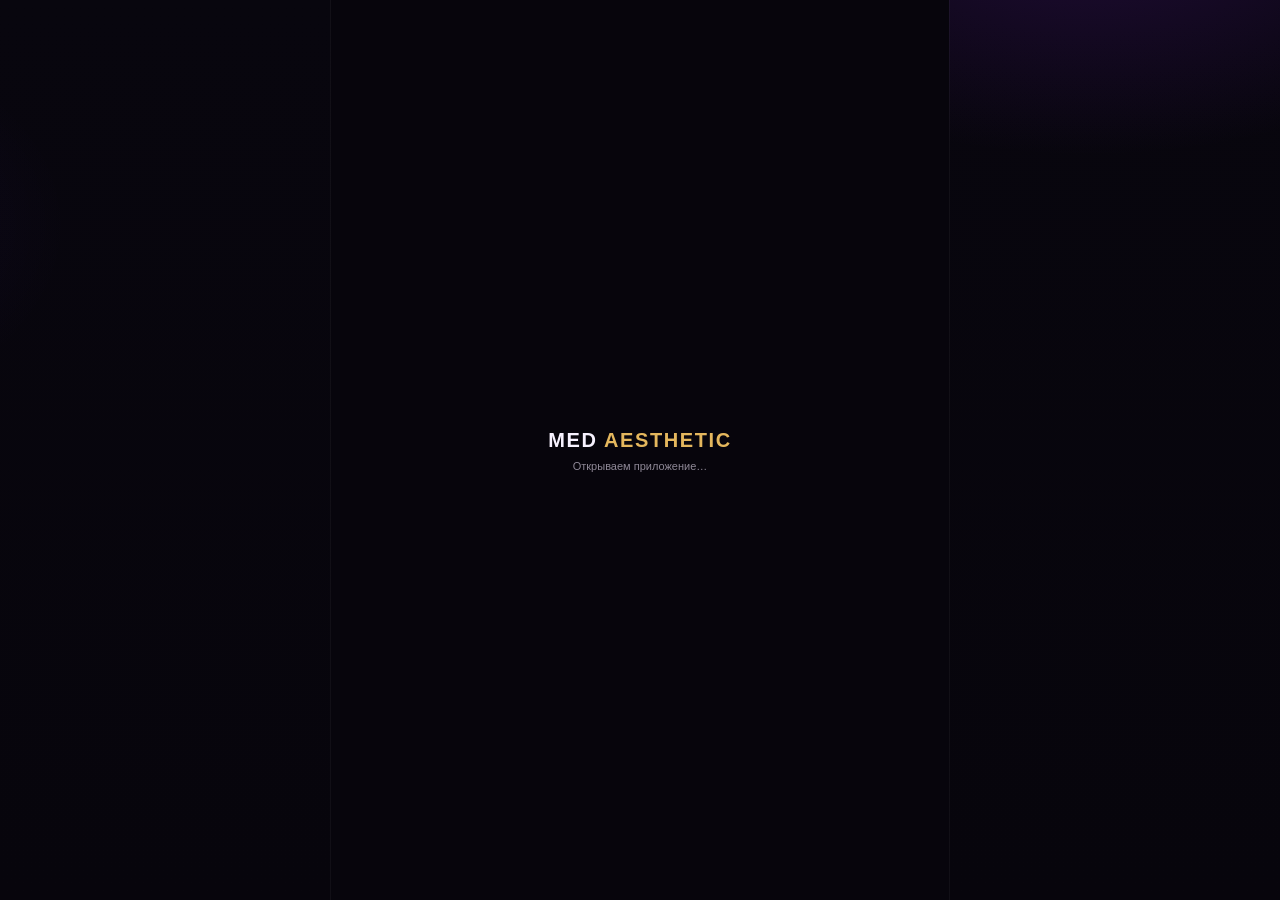
==== commit 471d6d1a: "Add files via upload" ====
--- a/client/index.html
+++ b/client/index.html
@@ -31,16 +31,15 @@
     window.__medAestheticFullscreenRequested = false;
   })();
   </script>
-  <!-- Visual modules: edit only the section you are working on. -->
-  <link rel="stylesheet" href="./css/core.css?v=20260830-exact-client-rollback2>
-  <link rel="stylesheet" href="./css/home.css?v=20260830-exact-client-rollback2>
-  <link rel="stylesheet" href="./css/services.css?v=20260830-exact-client-rollback2>
-  <link rel="stylesheet" href="./css/booking.css?v=20260830-exact-client-rollback2>
-  <link rel="stylesheet" href="./css/booking-availability.css?v=20260830-exact-client-rollback2>
-  <link rel="stylesheet" href="./css/history.css?v=20260830-exact-client-rollback2>
-  <link rel="stylesheet" href="./css/profile.css?v=20260830-exact-client-rollback2>
-  <!-- Admin is split by screen. Edit only the screen you are working on. -->
-  <link rel="stylesheet" href="./css/navigation.css?v=20260830-exact-client-rollback2>
+  <!-- CLIENT ONLY: exact working mobile client styles -->
+  <link rel="stylesheet" href="./css/core.css">
+  <link rel="stylesheet" href="./css/home.css">
+  <link rel="stylesheet" href="./css/services.css">
+  <link rel="stylesheet" href="./css/booking.css">
+  <link rel="stylesheet" href="./css/booking-availability.css">
+  <link rel="stylesheet" href="./css/history.css">
+  <link rel="stylesheet" href="./css/profile.css">
+  <link rel="stylesheet" href="./css/navigation.css">
 
 <style>
 .service-static-photo-note{
@@ -172,20 +171,6 @@
 </style>
 
 
-
-
-<script>
-(() => {
-  try {
-    const u = new URL(location.href);
-    if (u.searchParams.get("entry") !== "client") {
-      u.searchParams.set("entry","client");
-      u.searchParams.set("build","20260830-exact-client-rollback2");
-      history.replaceState(null,"",u.pathname+"?"+u.searchParams.toString()+u.hash);
-    }
-  } catch(e) {}
-})();
-</script>
 
 </head>
 <body>
@@ -1020,21 +1005,11 @@
       S.actualRole = actualRole;
       S.roleSwitch = Array.isArray(data?.roleSwitch) ? data.roleSwitch : [actualRole];
 
-      if(actualRole==="creator" && keepCreatorClientPreview){
-        S.roleMode="client";
-        if(String(S.view).startsWith("admin-") || S.view==="role-loading") S.view="home";
-      }else if(actualRole==="creator"){
-        S.roleMode="creator";
-        if(!String(S.view).startsWith("admin-")) S.view="admin-home";
-      }else if(actualRole==="admin"){
-        // Администратор всегда администратор, пока создатель не снимет права.
-        S.roleMode="admin";
-        if(!String(S.view).startsWith("admin-")) S.view="admin-home";
-      }else{
-        S.roleMode="client";
-        if(!["home","services","service","masters","datetime","booking-contact","confirm","booking","history","profile","bonus"].includes(S.view))
-          S.view="home";
-      }
+      // Physical /client app always stays in client mode.
+      // Creator can open it as a preview, but admin UI is never rendered from this file.
+      S.roleMode="client";
+      if(!["home","services","service","masters","datetime","booking-contact","confirm","booking","history","profile","bonus"].includes(S.view))
+        S.view="home";
 
       S.identityReady=true;
       const identityChanged=
@@ -1836,24 +1811,13 @@
   function adminNav(active){
     const pending=adminPendingCount();
     const items=[
-      ["admin-home","⌂","Главная",false],
-      ["admin-bookings","▣","Записи",false],
-      ["admin-calendar","□","Календарь",false],
-      ["admin-clients","♙","Клиенты",false],
-      ["admin-services","◇","Услуги",true],
-      ["admin-finance","₸","Финансы",true],
-      ["admin-access","♛","Доступ",true],
-      ["admin-more","☷","Ещё",false]
+      ["admin-home","⌂","Главная"],
+      ["admin-bookings","▣","Записи"],
+      ["admin-calendar","□","Календарь"],
+      ["admin-clients","♙","Клиенты"],
+      ["admin-more","☷","Ещё"]
     ];
-    return `<nav class="bottom-nav admin-bottom">
-      <div class="nav-inner">
-        <div class="admin-nav-brand admin-desktop-only"><strong>MED <span>AESTHETIC</span></strong><small>Панель управления</small></div>
-        <div class="admin-nav-menu">
-          ${items.map(([v,i,l,desktopOnly])=>`<button class="nav-btn ${active===v?"active":""} ${desktopOnly?"admin-desktop-only":""}" onclick="Beauty.go('${v}')"><div class="nav-icon">${i}${v==="admin-bookings"&&pending?`<em class="admin-nav-badge">${pending>99?"99+":pending}</em>`:""}</div><span>${l}</span></button>`).join("")}
-        </div>
-        <div class="admin-nav-foot admin-desktop-only">MED AESTHETIC · admin</div>
-      </div>
-    </nav>`;
+    return `<nav class="bottom-nav admin-bottom"><div class="nav-inner">${items.map(([v,i,l])=>`<button class="nav-btn ${active===v?"active":""}" onclick="Beauty.go('${v}')"><div class="nav-icon">${i}${v==="admin-bookings"&&pending?`<em class="admin-nav-badge">${pending>99?"99+":pending}</em>`:""}</div><span>${l}</span></button>`).join("")}</div></nav>`;
   }
 
   function adminHeader(){
@@ -3169,25 +3133,16 @@
     callBookingClient,
     loadAdminBookings(){return loadAdminBookings(false)},
     switchRole(role){
-      if(S.actualRole==="admin")return;
-      if(!S.roleSwitch.includes(role))return;
-      S.roleMode=role;
+      if(role==="creator" && S.actualRole==="creator"){
+        location.href="/admin/mobile/index.html?entry=creator";
+        return;
+      }
+      // Physical client app never renders admin mode.
+      S.roleMode="client";
       S.roleSheet=false;
-      S.adminBookingId=null;
-      S.adminSearchOpen=false;
-      S.adminCreateOpen=false;
-      S.adminCreatePreset=null;
-      S.adminRescheduleId=null;
-      S.adminSlotDate=null;
-      S.adminSlotTime=null;
-      S.adminClientKey=null;
-      S.view=role==="client"?"home":"admin-home";
+      S.view="home";
       render();
-      if(role==="client"){
-        loadBookings(true);
-      }else{
-        loadAdminBookings(true);
-      }
+      loadBookings(true);
       setAppScrollTop(0,"auto");
       haptic("medium");
     },
--- a/client/css/home.css
+++ b/client/css/home.css
@@ -0,0 +1,560 @@
+/* v239 — Admin > Главная only */
+/* ===== A234: exact-work home screen from approved reference ===== */
+.a233-shell:has(.a234-home){
+  padding-bottom:calc(91px + env(safe-area-inset-bottom))!important;
+  background:
+    radial-gradient(circle at 50% -12%,rgba(255,126,24,.035),transparent 25%),
+    #07090b!important;
+}
+.a233-shell:has(.a234-home) .a233-main{
+  width:100%!important;
+  max-width:none!important;
+  margin:0!important;
+  padding:0 13px 18px!important;
+}
+
+/* Header */
+.a234-home-head{
+  position:sticky;
+  top:0;
+  z-index:100;
+  height:76px;
+  width:100%;
+  display:grid;
+  grid-template-columns:48px 1fr 48px;
+  align-items:center;
+  padding:4px 14px 0;
+  background:rgba(7,9,11,.985);
+  backdrop-filter:blur(18px);
+  -webkit-backdrop-filter:blur(18px);
+}
+.a234-hamb,.a234-bell{
+  width:44px;
+  height:44px;
+  padding:0;
+  display:grid;
+  place-items:center;
+  background:transparent;
+  color:#f2f2f2;
+  border:0;
+}
+.a234-hamb svg{width:28px;height:28px;stroke-width:1.7}
+.a234-bell{justify-self:end;position:relative}
+.a234-bell svg{width:28px;height:28px;stroke-width:1.65}
+.a234-bell i{
+  position:absolute;
+  top:1px;right:-1px;
+  min-width:22px;height:22px;padding:0 5px;
+  display:grid;place-items:center;
+  border-radius:12px;
+  background:#ff6f12;
+  color:#fff;
+  font:900 10px/1 system-ui,-apple-system,sans-serif;
+  box-shadow:0 0 12px rgba(255,111,18,.28);
+}
+.a234-logo{
+  justify-self:center;
+  display:flex;
+  align-items:center;
+  gap:7px;
+  transform:translateX(2px);
+}
+.a234-pizza{
+  width:51px;height:48px;
+  display:grid;place-items:center;
+  color:#ff861c;
+  filter:drop-shadow(0 0 6px rgba(255,126,20,.13));
+}
+.a234-pizza svg{width:49px;height:49px;stroke-width:1.8}
+.a234-logo-text{display:grid;gap:0}
+.a234-logo-text b{
+  display:block;
+  font-size:22px;
+  line-height:.94;
+  font-weight:950;
+  letter-spacing:-.045em;
+  color:#f5f5f5;
+}
+.a234-logo-text b:last-child{color:#ff7817}
+
+/* Home spacing */
+.a234-home{width:100%;padding-top:10px}
+.a234-date-row{
+  min-height:87px;
+  display:flex;
+  align-items:center;
+  justify-content:space-between;
+  gap:16px;
+  padding:0 7px 10px;
+}
+.a234-date-row>div>span{
+  display:block;
+  color:#7f848c;
+  font-size:12px;
+  text-transform:lowercase;
+  letter-spacing:.01em;
+}
+.a234-date-row>div>b{
+  display:block;
+  margin-top:4px;
+  color:#f0f1f2;
+  font-size:35px;
+  line-height:1;
+  font-weight:430;
+  letter-spacing:-.045em;
+}
+.a234-date-row>button{
+  height:49px;
+  min-width:106px;
+  padding:0 15px;
+  border:1px solid #2d3136;
+  border-radius:17px;
+  background:linear-gradient(145deg,#111316,#0b0d10);
+  color:#e3e5e7;
+  font-size:13px;
+  font-weight:650;
+}
+.a234-date-row>button i{
+  margin-left:9px;
+  color:#a4a8ad;
+  font-style:normal;
+  font-size:14px;
+}
+
+/* 6 main tiles */
+.a234-stat-grid{
+  display:grid;
+  grid-template-columns:repeat(2,minmax(0,1fr));
+  gap:9px;
+  width:100%;
+}
+.a234-stat{
+  position:relative;
+  min-height:106px;
+  display:grid;
+  grid-template-columns:minmax(0,1fr) 52px;
+  align-items:center;
+  gap:8px;
+  padding:14px 12px 13px 14px;
+  overflow:hidden;
+  border:1px solid #2e3237;
+  border-radius:16px;
+  background:
+    radial-gradient(circle at 86% 24%,rgba(255,126,24,.08),transparent 39%),
+    linear-gradient(145deg,#1b1d20 0%,#121416 58%,#0f1113 100%);
+  color:#fff;
+  text-align:left;
+  box-shadow:
+    inset 0 1px 0 rgba(255,255,255,.024),
+    inset 0 -14px 28px rgba(0,0,0,.13),
+    0 7px 18px rgba(0,0,0,.13);
+}
+.a234-stat:after{
+  content:"";
+  position:absolute;
+  inset:0;
+  pointer-events:none;
+  border-radius:inherit;
+  background:linear-gradient(135deg,rgba(255,255,255,.018),transparent 42%);
+}
+.a234-stat.orange{
+  background:
+    radial-gradient(circle at 85% 35%,rgba(255,130,27,.10),transparent 39%),
+    linear-gradient(145deg,#201b17,#141618 60%,#111315);
+}
+.a234-stat.green{
+  background:
+    radial-gradient(circle at 86% 42%,rgba(58,202,123,.11),transparent 38%),
+    linear-gradient(145deg,#1a1d1c,#111716 61%,#101314);
+}
+.a234-stat.red{
+  background:
+    radial-gradient(circle at 86% 42%,rgba(255,74,82,.10),transparent 38%),
+    linear-gradient(145deg,#1d1919,#151315 61%,#111214);
+}
+.a234-stat.revenue{
+  background:
+    radial-gradient(circle at 87% 55%,rgba(255,129,24,.09),transparent 39%),
+    linear-gradient(145deg,#1c1b19,#141516 61%,#111315);
+}
+.a234-stat-copy{
+  position:relative;
+  z-index:2;
+  min-width:0;
+}
+.a234-stat-copy small{
+  display:block;
+  color:#a4a7ab;
+  font-size:12px;
+  font-weight:500;
+  white-space:nowrap;
+}
+.a234-stat-copy b{
+  display:block;
+  margin-top:6px;
+  color:#f4f4f4;
+  font-size:30px;
+  line-height:.95;
+  font-weight:520;
+  letter-spacing:-.045em;
+  white-space:nowrap;
+}
+.a234-stat.revenue .a234-stat-copy b{
+  font-size:18px;
+  letter-spacing:-.04em;
+}
+.a234-stat-copy em{
+  display:block;
+  margin-top:7px;
+  color:#9a9da2;
+  font-size:10px;
+  font-style:normal;
+  white-space:nowrap;
+  overflow:hidden;
+  text-overflow:ellipsis;
+}
+.a234-stat.green .a234-stat-copy em{color:#49d07f}
+.a234-stat.red .a234-stat-copy em{color:#ff5d63}
+.a234-stat.revenue .a234-stat-copy em{color:#48d17e}
+
+.a234-stat-icon{
+  position:relative;
+  z-index:2;
+  width:52px;height:52px;
+  justify-self:end;
+  display:grid;place-items:center;
+  border-radius:15px;
+  border:1px solid rgba(255,128,22,.18);
+  background:
+    radial-gradient(circle at 50% 50%,rgba(255,125,18,.13),transparent 70%),
+    linear-gradient(145deg,#28190e,#1b130d);
+  color:#ff871e;
+  box-shadow:
+    0 0 18px rgba(255,122,17,.09),
+    inset 0 0 16px rgba(255,122,17,.035);
+}
+.a234-stat-icon svg{
+  width:28px;height:28px;
+  stroke-width:1.6;
+  filter:drop-shadow(0 0 5px rgba(255,126,20,.28));
+}
+.a234-stat.green .a234-stat-icon{
+  color:#4bd17e;
+  border-color:rgba(75,209,126,.18);
+  background:linear-gradient(145deg,#11291d,#0e1d16);
+  box-shadow:0 0 18px rgba(75,209,126,.07),inset 0 0 14px rgba(75,209,126,.035);
+}
+.a234-stat.green .a234-stat-icon svg{filter:drop-shadow(0 0 5px rgba(75,209,126,.28))}
+.a234-stat.red .a234-stat-icon{
+  color:#ff555d;
+  border-color:rgba(255,85,93,.18);
+  background:linear-gradient(145deg,#2c1719,#1d1113);
+  box-shadow:0 0 18px rgba(255,85,93,.07),inset 0 0 14px rgba(255,85,93,.03);
+}
+.a234-stat.red .a234-stat-icon svg{filter:drop-shadow(0 0 5px rgba(255,85,93,.25))}
+.a234-stat.revenue .a234-stat-icon{
+  border:0;
+  background:transparent;
+  border-radius:0;
+  box-shadow:none;
+  width:58px;
+}
+.a234-stat.revenue .a234-stat-icon svg{
+  width:58px;height:34px;
+  stroke:#ff8319;
+  stroke-width:2.2;
+  filter:drop-shadow(0 0 4px rgba(255,126,20,.16));
+}
+
+/* Neon new order */
+.a234-new-order{
+  width:100%;
+  min-height:82px;
+  margin-top:11px;
+  padding:10px 14px;
+  display:grid;
+  grid-template-columns:45px minmax(0,1fr) auto 10px;
+  align-items:center;
+  gap:10px;
+  border:1.5px solid #ff7912;
+  border-radius:17px;
+  background:
+    radial-gradient(circle at 11% 50%,rgba(255,116,10,.22),transparent 37%),
+    radial-gradient(circle at 88% 50%,rgba(255,116,10,.08),transparent 35%),
+    linear-gradient(145deg,#2b1707,#1b1007 58%,#201007);
+  color:#fff;
+  text-align:left;
+  box-shadow:
+    0 0 0 1px rgba(255,121,18,.12),
+    0 0 19px rgba(255,105,0,.23),
+    inset 0 0 24px rgba(255,112,0,.07);
+}
+.a234-new-icon{
+  width:45px;height:45px;
+  display:grid;place-items:center;
+  color:#ff8b1b;
+}
+.a234-new-icon svg{
+  width:34px;height:34px;
+  stroke-width:1.7;
+  filter:drop-shadow(0 0 7px rgba(255,118,11,.35));
+}
+.a234-new-copy b{
+  display:block;
+  color:#ff8b19;
+  font-size:14px;
+  font-weight:760;
+  white-space:nowrap;
+}
+.a234-new-copy small{
+  display:block;
+  margin-top:5px;
+  color:#eee3d8;
+  font-size:10px;
+  white-space:nowrap;
+}
+.a234-new-copy small i{margin:0 6px;color:#b8a999;font-style:normal}
+.a234-new-age{color:#b0a59c;font-size:9px;white-space:nowrap}
+.a234-new-order>em{color:#ff9a29;font-size:24px;font-style:normal;line-height:1}
+
+.a234-no-new{
+  min-height:68px;margin-top:11px;padding:10px 13px;
+  display:grid;grid-template-columns:38px 1fr;align-items:center;gap:10px;
+  border:1px solid #282d32;border-radius:15px;
+  background:linear-gradient(145deg,#15181b,#0f1114);
+}
+.a234-no-new>span{width:38px;height:38px;display:grid;place-items:center;color:#4bcf7e}.a234-no-new svg{width:23px;height:23px}
+.a234-no-new b{display:block;font-size:11px}.a234-no-new small{display:block;margin-top:4px;color:#737a82;font-size:8px}
+
+/* Quick actions */
+.a234-quick-wrap{
+  margin-top:13px;
+  padding:13px 11px 12px;
+  border:1px solid #2a2e33;
+  border-radius:17px;
+  background:
+    linear-gradient(145deg,#14171a,#0e1012);
+  box-shadow:inset 0 1px 0 rgba(255,255,255,.018);
+}
+.a234-quick-wrap h3{
+  margin:0 0 11px;
+  color:#f0f0f0;
+  font-size:13px;
+  font-weight:720;
+}
+.a234-quick-grid{
+  display:grid;
+  grid-template-columns:repeat(4,minmax(0,1fr));
+  gap:7px;
+}
+.a234-quick-grid button{
+  min-height:82px;
+  padding:9px 4px 8px;
+  display:flex;
+  flex-direction:column;
+  align-items:center;
+  justify-content:center;
+  gap:8px;
+  border:1px solid #30343a;
+  border-radius:14px;
+  background:
+    radial-gradient(circle at 50% 15%,rgba(255,126,20,.045),transparent 43%),
+    linear-gradient(145deg,#1a1d20,#111315);
+  color:#eceeef;
+}
+.a234-quick-grid button>span{
+  width:35px;height:35px;
+  display:grid;place-items:center;
+  color:#ff861c;
+  filter:drop-shadow(0 0 5px rgba(255,125,18,.22));
+}
+.a234-quick-grid button svg{width:25px;height:25px;stroke-width:1.55}
+.a234-quick-grid button b{
+  font-size:8.5px;
+  line-height:1.1;
+  font-weight:630;
+  text-align:center;
+  white-space:nowrap;
+}
+
+/* Bottom panel from reference */
+.a234-bottom{
+  position:fixed;
+  z-index:1100;
+  left:12px;
+  right:12px;
+  bottom:calc(7px + env(safe-area-inset-bottom));
+  height:73px;
+  display:grid;
+  grid-template-columns:repeat(5,minmax(0,1fr));
+  padding:6px 5px;
+  border:1px solid #292e33;
+  border-radius:25px;
+  background:
+    radial-gradient(circle at 12% 50%,rgba(255,124,20,.035),transparent 24%),
+    linear-gradient(180deg,rgba(20,23,26,.985),rgba(12,14,16,.99));
+  box-shadow:
+    0 10px 30px rgba(0,0,0,.36),
+    inset 0 1px 0 rgba(255,255,255,.018);
+  backdrop-filter:blur(20px);
+  -webkit-backdrop-filter:blur(20px);
+}
+.a234-bottom button{
+  position:relative;
+  min-width:0;
+  display:flex;
+  flex-direction:column;
+  align-items:center;
+  justify-content:center;
+  gap:5px;
+  padding:0;
+  background:transparent;
+  color:#8a8f96;
+}
+.a234-bottom button>span{
+  width:31px;height:31px;
+  display:grid;place-items:center;
+}
+.a234-bottom button svg{
+  width:25px;height:25px;
+  stroke-width:1.6;
+}
+.a234-bottom button small{
+  color:inherit;
+  font-size:8.5px;
+  font-weight:580;
+  white-space:nowrap;
+}
+.a234-bottom button.active{color:#ff851c}
+.a234-bottom button.active>span{
+  color:#ff861b;
+  filter:
+    drop-shadow(0 0 4px rgba(255,118,8,.5))
+    drop-shadow(0 0 9px rgba(255,118,8,.22));
+}
+.a234-bottom button.active small{color:#ff8b1d}
+.a234-bottom button.active:after{
+  content:"";
+  position:absolute;
+  bottom:-1px;
+  width:24px;height:2px;
+  border-radius:3px;
+  background:#ff7a14;
+  box-shadow:0 0 8px rgba(255,118,8,.5);
+}
+
+/* Keep old bottom nav hidden because A234 replaces it. */
+.a233-shell .a233-bottom{display:none!important}
+
+/* Compact adaptation without changing the reference proportions */
+@media(max-width:370px){
+  .a233-shell:has(.a234-home) .a233-main{padding-left:10px!important;padding-right:10px!important}
+  .a234-stat{min-height:100px;padding-left:12px;padding-right:10px;grid-template-columns:minmax(0,1fr) 47px}
+  .a234-stat-icon{width:47px;height:47px}
+  .a234-stat-icon svg{width:25px;height:25px}
+  .a234-stat-copy b{font-size:27px}
+  .a234-stat.revenue .a234-stat-copy b{font-size:16px}
+  .a234-quick-grid{gap:5px}
+  .a234-quick-grid button{min-height:78px}
+  .a234-quick-grid button b{font-size:7.8px}
+}
+
+/* ===== A235: widen ONLY admin home content ===== */
+.a233-shell:has(.a234-home) .a233-main{
+  padding-left:5px!important;
+  padding-right:5px!important;
+}
+
+.a234-home{
+  width:100%!important;
+}
+
+.a234-date-row{
+  padding-left:5px!important;
+  padding-right:5px!important;
+}
+
+.a234-stat-grid{
+  gap:8px!important;
+}
+
+.a234-stat{
+  min-height:111px!important;
+  padding-left:15px!important;
+  padding-right:13px!important;
+}
+
+.a234-new-order{
+  min-height:84px!important;
+}
+
+.a234-quick-wrap{
+  padding-left:10px!important;
+  padding-right:10px!important;
+}
+
+@media(max-width:370px){
+  .a233-shell:has(.a234-home) .a233-main{
+    padding-left:4px!important;
+    padding-right:4px!important;
+  }
+}
+
+/* ===== A236: true edge-to-edge Admin Home ===== */
+.shell.admin-home-shell{
+  width:100%!important;
+  max-width:none!important;
+  margin:0!important;
+  padding-left:0!important;
+  padding-right:0!important;
+  padding-top:0!important;
+}
+
+.shell.admin-home-shell .a233-shell{
+  width:100vw!important;
+  max-width:none!important;
+  margin:0!important;
+}
+
+.shell.admin-home-shell .a233-main{
+  width:100%!important;
+  max-width:none!important;
+  margin:0!important;
+  padding-left:4px!important;
+  padding-right:4px!important;
+}
+
+.shell.admin-home-shell .a234-home-head{
+  width:100%!important;
+  margin:0!important;
+  padding-left:9px!important;
+  padding-right:9px!important;
+}
+
+.shell.admin-home-shell .a234-date-row{
+  padding-left:7px!important;
+  padding-right:7px!important;
+}
+
+.shell.admin-home-shell .a234-stat-grid{
+  width:100%!important;
+  gap:7px!important;
+}
+
+.shell.admin-home-shell .a234-stat{
+  min-height:114px!important;
+}
+
+.shell.admin-home-shell .a234-new-order{
+  width:100%!important;
+}
+
+.shell.admin-home-shell .a234-quick-wrap{
+  width:100%!important;
+}
+
+.shell.admin-home-shell .a234-bottom{
+  left:5px!important;
+  right:5px!important;
+  width:auto!important;
+}
--- a/client/css/booking.css
+++ b/client/css/booking.css
@@ -0,0 +1,588 @@
+/* BOOKING / MASTER / DATE-TIME ONLY
+   Scope every new rule under .page-booking. */
+
+
+/* Contact details during booking */
+.page-booking .booking-contact-card{
+  margin-top:12px;
+  padding:14px;
+  border:1px solid rgba(255,255,255,.07);
+  border-radius:18px;
+  background:linear-gradient(180deg,rgba(20,16,27,.96),rgba(13,10,18,.96));
+  box-shadow:0 14px 34px rgba(0,0,0,.22);
+}
+.page-booking .booking-contact-head h3{
+  margin:0;
+  color:var(--text);
+  font-size:13px;
+  line-height:1.2;
+}
+.page-booking .booking-contact-head p{
+  margin:5px 0 0;
+  color:var(--muted);
+  font-size:9px;
+  line-height:1.45;
+}
+.page-booking .booking-contact-field{
+  display:block;
+  margin-top:12px;
+}
+.page-booking .booking-contact-field>span{
+  display:block;
+  margin:0 0 6px 2px;
+  color:#a39baa;
+  font-size:8px;
+  font-weight:700;
+}
+.page-booking .booking-contact-field input{
+  width:100%;
+  height:46px;
+  border:1px solid rgba(255,255,255,.08);
+  border-radius:14px;
+  outline:none;
+  background:#0c0911;
+  color:#f7f2ff;
+  padding:0 13px;
+  font-size:12px;
+  font-weight:650;
+  -webkit-appearance:none;
+}
+.page-booking .booking-contact-field input::placeholder{color:#615b68}
+.page-booking .booking-contact-field input:focus{
+  border-color:rgba(164,96,255,.52);
+  box-shadow:0 0 0 3px rgba(164,96,255,.07),0 0 22px rgba(109,44,255,.07);
+}
+.page-booking .booking-contact-note{
+  margin-top:10px;
+  color:#716a78;
+  font-size:7.8px;
+  line-height:1.45;
+}
+
+
+/* Booking flow: OK / Записаться are permanently fixed directly above bottom navigation */
+.page-booking{
+  padding-bottom:180px!important;
+}
+
+.page-booking .sticky-action{
+  position:fixed!important;
+  z-index:59!important;
+  left:50%!important;
+  right:auto!important;
+  top:auto!important;
+  bottom:calc(72px + max(env(safe-area-inset-bottom,0px),var(--tg-safe-bottom,0px)))!important;
+  width:min(calc(100vw - 28px),592px)!important;
+  margin:0!important;
+  padding:7px 0 5px!important;
+  transform:translateX(-50%)!important;
+  background:linear-gradient(
+    180deg,
+    rgba(7,5,12,0) 0%,
+    rgba(7,5,12,.90) 28%,
+    rgba(7,5,12,.98) 100%
+  )!important;
+  pointer-events:none;
+}
+
+.page-booking .sticky-action .btn-primary{
+  width:100%!important;
+  margin:0!important;
+  pointer-events:auto;
+}
+
+/* Keep the button visually attached to the navigation card without overlapping it. */
+@supports (height:100dvh){
+  .page-booking .sticky-action{
+    bottom:calc(72px + max(env(safe-area-inset-bottom,0px),var(--tg-safe-bottom,0px)))!important;
+  }
+}
+
+
+/* =========================================================
+   МОИ ЗАПИСИ — вариант 1
+   Scoped only to .booking-records-page
+   ========================================================= */
+
+.page-booking.booking-records-page{
+  padding-bottom:122px!important;
+  background:
+    radial-gradient(360px 250px at 100% 30%,rgba(109,44,255,.055),transparent 72%),
+    radial-gradient(300px 220px at -8% 54%,rgba(92,43,173,.05),transparent 74%);
+}
+
+.booking-records-page .records-heading{
+  padding-top:20px;
+  margin-bottom:22px;
+}
+
+.booking-records-page .records-heading h1{
+  margin:0;
+  color:#f6f0fb;
+  font-family:"Cormorant Garamond",Georgia,"Times New Roman",serif;
+  font-size:42px;
+  line-height:.96;
+  font-weight:700;
+  letter-spacing:-.45px;
+  text-shadow:0 0 22px rgba(164,96,255,.055);
+}
+
+.booking-records-page .records-heading p{
+  margin:13px 0 0;
+  color:#918a98;
+  font-size:11px;
+  line-height:1.35;
+}
+
+/* Featured / nearest booking */
+.booking-records-page .records-featured{
+  position:relative;
+  min-height:168px;
+  display:grid;
+  grid-template-columns:118px minmax(0,1fr);
+  overflow:hidden;
+  border-radius:20px;
+  border:1px solid rgba(157,94,255,.58);
+  background:
+    radial-gradient(210px 150px at 91% 5%,rgba(99,52,144,.26),transparent 72%),
+    linear-gradient(135deg,#15101d 0%,#0d0a12 70%);
+  box-shadow:
+    0 19px 38px rgba(0,0,0,.29),
+    0 0 0 1px rgba(228,183,93,.055),
+    -5px 0 22px rgba(228,183,93,.08),
+    8px 0 25px rgba(109,44,255,.11),
+    inset 0 1px 0 rgba(255,255,255,.026);
+  cursor:pointer;
+}
+
+.booking-records-page .records-featured:before{
+  content:"";
+  position:absolute;
+  z-index:4;
+  left:-1px;top:-1px;bottom:-1px;
+  width:2px;
+  border-radius:20px 0 0 20px;
+  background:linear-gradient(180deg,#efc56a,#bc8335 66%,rgba(228,183,93,.15));
+  box-shadow:0 0 17px rgba(228,183,93,.24);
+}
+
+.booking-records-page .records-nearest-chip{
+  position:absolute;
+  z-index:8;
+  top:0;
+  left:10px;
+  height:29px;
+  display:flex;
+  align-items:center;
+  gap:6px;
+  padding:0 11px;
+  border-radius:0 0 12px 12px;
+  border:1px solid rgba(158,102,255,.24);
+  border-top:0;
+  background:rgba(31,19,45,.88);
+  color:#eac56f;
+  font-size:7.4px;
+  font-weight:780;
+  letter-spacing:.045em;
+  backdrop-filter:blur(13px);
+  -webkit-backdrop-filter:blur(13px);
+}
+
+.booking-records-page .records-nearest-chip span,
+.booking-records-page .records-meta-row>span,
+.booking-records-page .records-card-line>span{
+  display:grid;
+  place-items:center;
+  flex:0 0 auto;
+  color:#9b93a4;
+}
+
+.booking-records-page .records-nearest-chip span{
+  color:#eac56f;
+}
+
+.booking-records-page .records-nearest-chip svg{
+  width:15px;height:15px;
+}
+
+.booking-records-page .records-featured-photo{
+  position:relative;
+  min-height:168px;
+  overflow:hidden;
+  background:#0b0910;
+}
+
+.booking-records-page .records-featured-photo:after{
+  content:"";
+  position:absolute;
+  inset:0;
+  background:
+    linear-gradient(90deg,rgba(8,6,12,.02) 55%,rgba(10,7,14,.35) 100%),
+    linear-gradient(180deg,rgba(7,5,12,0) 70%,rgba(7,5,12,.12));
+  pointer-events:none;
+}
+
+.booking-records-page .records-featured-photo img{
+  width:100%;
+  height:100%;
+  min-height:168px;
+  object-fit:cover;
+  object-position:center;
+  filter:saturate(.90) contrast(1.03) brightness(.88);
+}
+
+.booking-records-page .records-photo-empty{
+  width:100%;
+  height:100%;
+  min-height:100px;
+  display:grid;
+  place-items:center;
+  background:linear-gradient(145deg,#15111b,#0b0910);
+  color:#72599a;
+  font-family:"Cormorant Garamond",Georgia,serif;
+  font-size:22px;
+  letter-spacing:.12em;
+}
+
+.booking-records-page .records-featured-copy{
+  min-width:0;
+  padding:38px 14px 45px 17px;
+}
+
+.booking-records-page .records-featured-copy h2{
+  margin:0 0 12px;
+  max-width:78%;
+  color:#f7f1fb;
+  font-family:"Cormorant Garamond",Georgia,"Times New Roman",serif;
+  font-size:19px;
+  line-height:1.05;
+  font-weight:700;
+  letter-spacing:-.12px;
+}
+
+.booking-records-page .records-meta-row{
+  min-width:0;
+  display:flex;
+  align-items:center;
+  gap:7px;
+  margin-top:7px;
+  color:#9992a1;
+}
+
+.booking-records-page .records-meta-row svg,
+.booking-records-page .records-card-line svg{
+  width:15px;
+  height:15px;
+  fill:none;
+  stroke:currentColor;
+  stroke-width:1.55;
+  stroke-linecap:round;
+  stroke-linejoin:round;
+}
+
+.booking-records-page .records-meta-row b{
+  min-width:0;
+  overflow:hidden;
+  text-overflow:ellipsis;
+  white-space:nowrap;
+  color:#9c95a3;
+  font-size:8.5px;
+  font-weight:530;
+}
+
+.booking-records-page .records-meta-row:last-child>span,
+.booking-records-page .records-meta-row:last-child b{
+  color:#eac46c;
+}
+
+.booking-records-page .records-status{
+  position:absolute;
+  z-index:7;
+  right:13px;
+  top:37px;
+  max-width:122px;
+  min-height:29px;
+  display:flex;
+  align-items:center;
+  justify-content:center;
+  padding:5px 11px;
+  border-radius:999px;
+  border:1px solid rgba(228,183,93,.12);
+  background:rgba(79,59,36,.34);
+  color:#e7c677;
+  font-size:7.8px;
+  font-weight:680;
+  line-height:1.14;
+  text-align:center;
+  box-shadow:0 0 17px rgba(228,183,93,.025);
+}
+
+.booking-records-page .records-status.pending{
+  max-width:138px;
+  background:rgba(73,54,37,.36);
+  color:#e4c174;
+}
+
+.booking-records-page .records-more{
+  position:absolute;
+  z-index:7;
+  right:13px;
+  bottom:13px;
+  min-width:103px;
+  height:34px;
+  display:flex;
+  align-items:center;
+  justify-content:center;
+  gap:7px;
+  padding:0 11px 0 13px;
+  border-radius:999px;
+  border:1px solid rgba(228,183,93,.55);
+  background:rgba(10,8,12,.46);
+  color:#e9c66e;
+  font-size:8.2px;
+  font-weight:720;
+  backdrop-filter:blur(10px);
+  -webkit-backdrop-filter:blur(10px);
+}
+
+.booking-records-page .records-more svg,
+.booking-records-page .records-chevron svg{
+  width:15px;
+  height:15px;
+  fill:none;
+  stroke:currentColor;
+  stroke-width:1.85;
+  stroke-linecap:round;
+  stroke-linejoin:round;
+}
+
+/* "Все записи" divider */
+.booking-records-page .records-section-title{
+  display:flex;
+  align-items:center;
+  gap:11px;
+  margin:24px 2px 12px;
+}
+
+.booking-records-page .records-section-title b{
+  flex:0 0 auto;
+  color:#aa82ef;
+  font-size:10px;
+  font-weight:650;
+}
+
+.booking-records-page .records-section-title span{
+  height:1px;
+  flex:1;
+  background:linear-gradient(90deg,rgba(148,104,228,.20),rgba(255,255,255,.045));
+}
+
+/* Other booking cards */
+.booking-records-page .records-list{
+  display:grid;
+  gap:9px;
+}
+
+.booking-records-page .records-card{
+  position:relative;
+  width:100%;
+  min-height:104px;
+  display:grid;
+  grid-template-columns:78px minmax(0,1fr);
+  align-items:stretch;
+  padding:9px 8px 9px 9px;
+  overflow:hidden;
+  border-radius:18px;
+  border:1px solid rgba(255,255,255,.075);
+  background:
+    radial-gradient(150px 95px at 87% 10%,rgba(76,42,108,.08),transparent 70%),
+    linear-gradient(145deg,#121019,#0c0a11);
+  color:inherit;
+  text-align:left;
+  box-shadow:
+    0 12px 28px rgba(0,0,0,.22),
+    inset 0 1px 0 rgba(255,255,255,.018);
+}
+
+.booking-records-page .records-card:active{
+  transform:scale(.991);
+  border-color:rgba(151,99,242,.24);
+}
+
+.booking-records-page .records-card-photo{
+  width:78px;
+  height:86px;
+  align-self:center;
+  overflow:hidden;
+  border-radius:14px;
+  background:#0b0910;
+}
+
+.booking-records-page .records-card-photo img{
+  width:100%;
+  height:100%;
+  object-fit:cover;
+  object-position:center;
+  filter:saturate(.88) brightness(.88);
+}
+
+.booking-records-page .records-card-copy{
+  min-width:0;
+  padding:3px 118px 0 12px;
+}
+
+.booking-records-page .records-card-copy h3{
+  margin:0 0 7px;
+  overflow:hidden;
+  text-overflow:ellipsis;
+  white-space:nowrap;
+  color:#f6f0fa;
+  font-family:"Cormorant Garamond",Georgia,"Times New Roman",serif;
+  font-size:16px;
+  line-height:1.05;
+  font-weight:700;
+}
+
+.booking-records-page .records-card-line{
+  min-width:0;
+  display:flex;
+  align-items:center;
+  gap:6px;
+  margin-top:5px;
+  color:#8e8796;
+}
+
+.booking-records-page .records-card-line b{
+  min-width:0;
+  overflow:hidden;
+  text-overflow:ellipsis;
+  white-space:nowrap;
+  color:#918a99;
+  font-size:8px;
+  line-height:1;
+  font-weight:520;
+}
+
+.booking-records-page .records-card-line:last-child>span,
+.booking-records-page .records-card-line:last-child b{
+  color:#dfbd6d;
+}
+
+.booking-records-page .records-status.compact{
+  top:25px;
+  right:31px;
+  max-width:114px;
+  min-height:27px;
+  padding:5px 9px;
+  font-size:7px;
+}
+
+.booking-records-page .records-status.compact.pending{
+  top:20px;
+  max-width:126px;
+}
+
+.booking-records-page .records-chevron{
+  position:absolute;
+  right:9px;
+  top:50%;
+  transform:translateY(-50%);
+  width:18px;
+  height:28px;
+  display:grid;
+  place-items:center;
+  color:#827a8b;
+}
+
+/* Empty state */
+.booking-records-page .records-empty{
+  margin-top:24px;
+  padding:28px 18px;
+  border-radius:20px;
+  border:1px solid rgba(255,255,255,.07);
+  background:linear-gradient(145deg,#121019,#0c0a11);
+  text-align:center;
+}
+
+.booking-records-page .records-empty-mark{
+  color:#b78cff;
+  font-size:28px;
+}
+
+.booking-records-page .records-empty h2{
+  margin:8px 0 0;
+  color:#f4eff8;
+  font-family:"Cormorant Garamond",Georgia,serif;
+  font-size:24px;
+}
+
+.booking-records-page .records-empty p{
+  margin:6px 0 18px;
+  color:#8c8593;
+  font-size:9px;
+}
+
+/* Narrow iPhones: retain the same composition without collisions. */
+@media(max-width:390px){
+  .booking-records-page .records-heading h1{font-size:39px}
+  .booking-records-page .records-featured{
+    grid-template-columns:108px minmax(0,1fr);
+    min-height:162px;
+  }
+  .booking-records-page .records-featured-photo,
+  .booking-records-page .records-featured-photo img{min-height:162px}
+  .booking-records-page .records-featured-copy{
+    padding-left:14px;
+    padding-right:10px;
+  }
+  .booking-records-page .records-featured-copy h2{
+    max-width:72%;
+    font-size:18px;
+  }
+  .booking-records-page .records-status{
+    right:10px;
+    padding-left:9px;
+    padding-right:9px;
+    max-width:112px;
+  }
+  .booking-records-page .records-more{
+    right:10px;
+    min-width:96px;
+  }
+  .booking-records-page .records-card-copy{
+    padding-right:105px;
+  }
+  .booking-records-page .records-status.compact{
+    right:28px;
+    max-width:101px;
+  }
+  .booking-records-page .records-status.compact.pending{
+    max-width:112px;
+  }
+}
+
+@media(max-width:355px){
+  .booking-records-page .records-featured{
+    grid-template-columns:100px minmax(0,1fr);
+  }
+  .booking-records-page .records-featured-copy h2{
+    font-size:16px;
+  }
+  .booking-records-page .records-meta-row b{
+    font-size:7.7px;
+  }
+  .booking-records-page .records-card{
+    grid-template-columns:70px minmax(0,1fr);
+  }
+  .booking-records-page .records-card-photo{
+    width:70px;height:82px;
+  }
+  .booking-records-page .records-card-copy{
+    padding-left:10px;
+    padding-right:96px;
+  }
+  .booking-records-page .records-card-copy h3{
+    font-size:14.5px;
+  }
+}
+
--- a/client/css/history.css
+++ b/client/css/history.css
@@ -0,0 +1,2 @@
+/* HISTORY ONLY
+   Scope every new rule under .page-history. */
--- a/client/css/navigation.css
+++ b/client/css/navigation.css
@@ -0,0 +1,2 @@
+/* BOTTOM NAVIGATION ONLY
+   All future bottom-nav visual changes belong here. */
